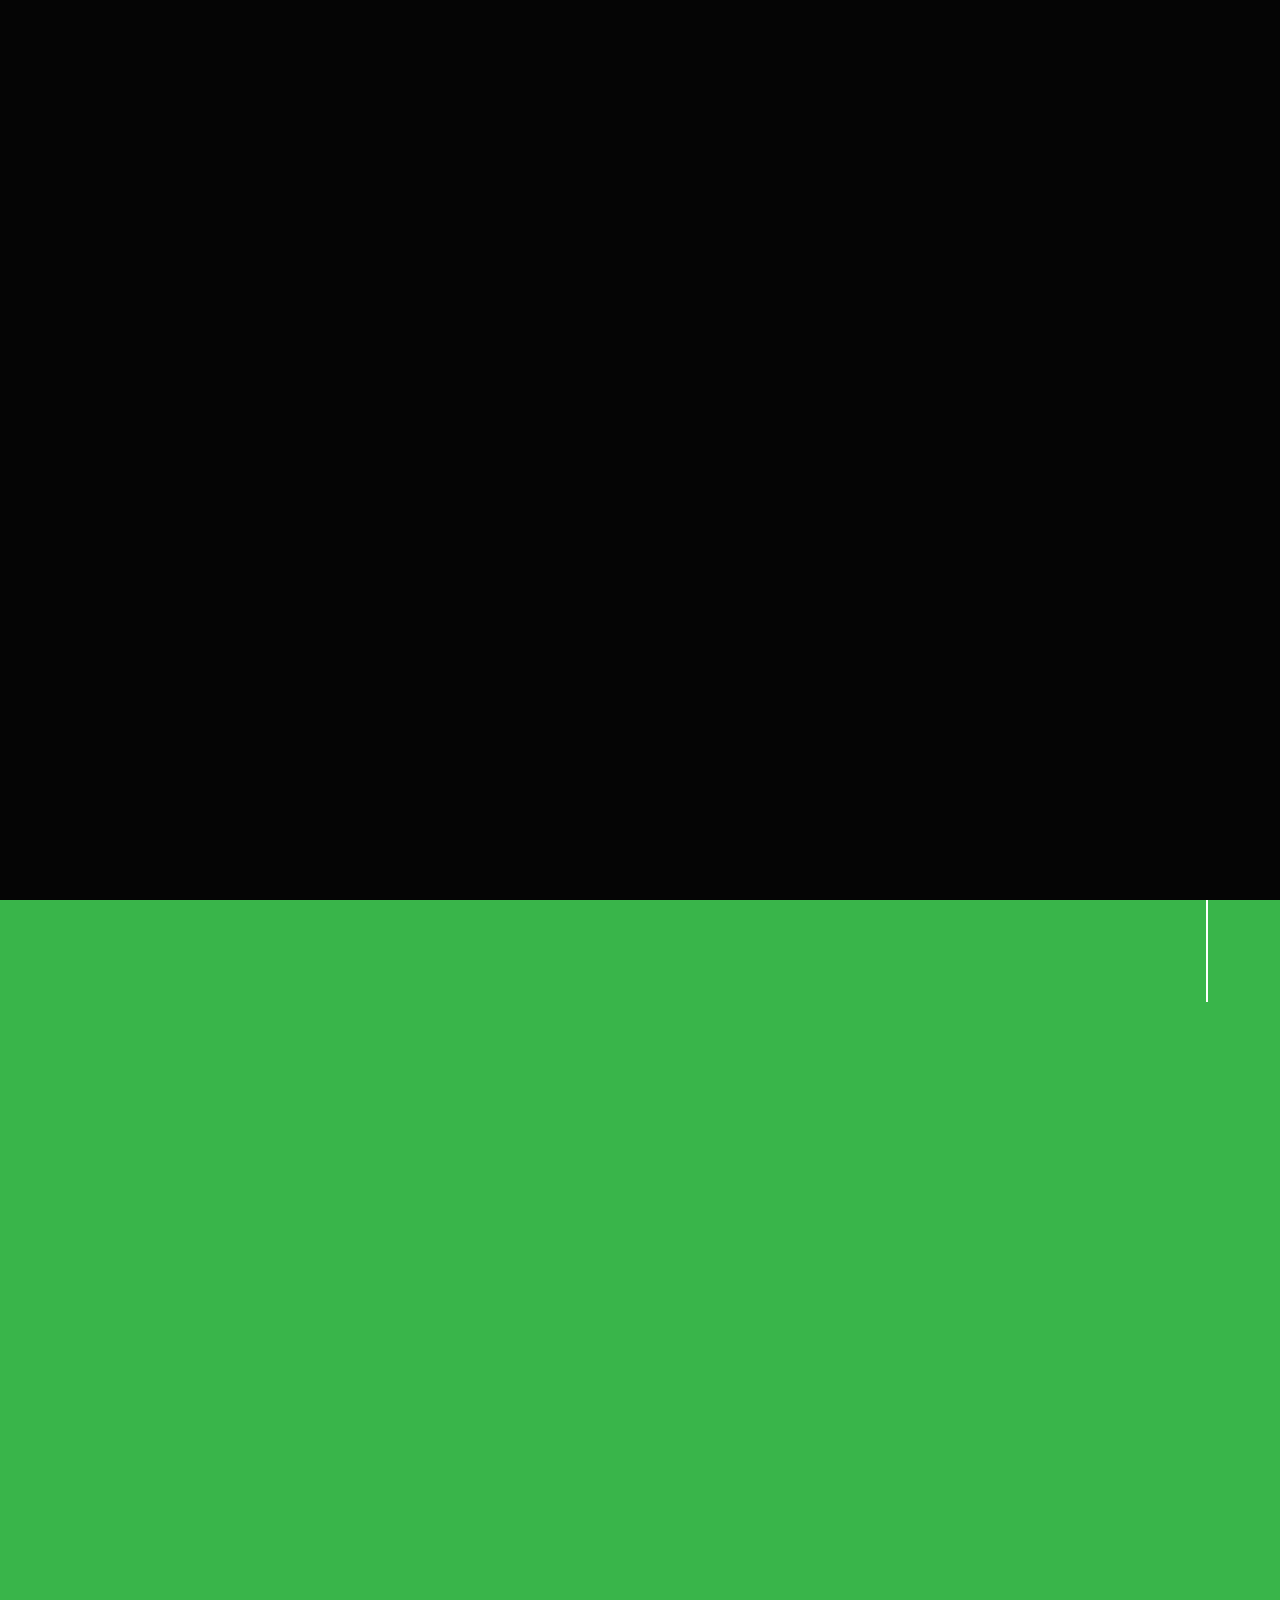
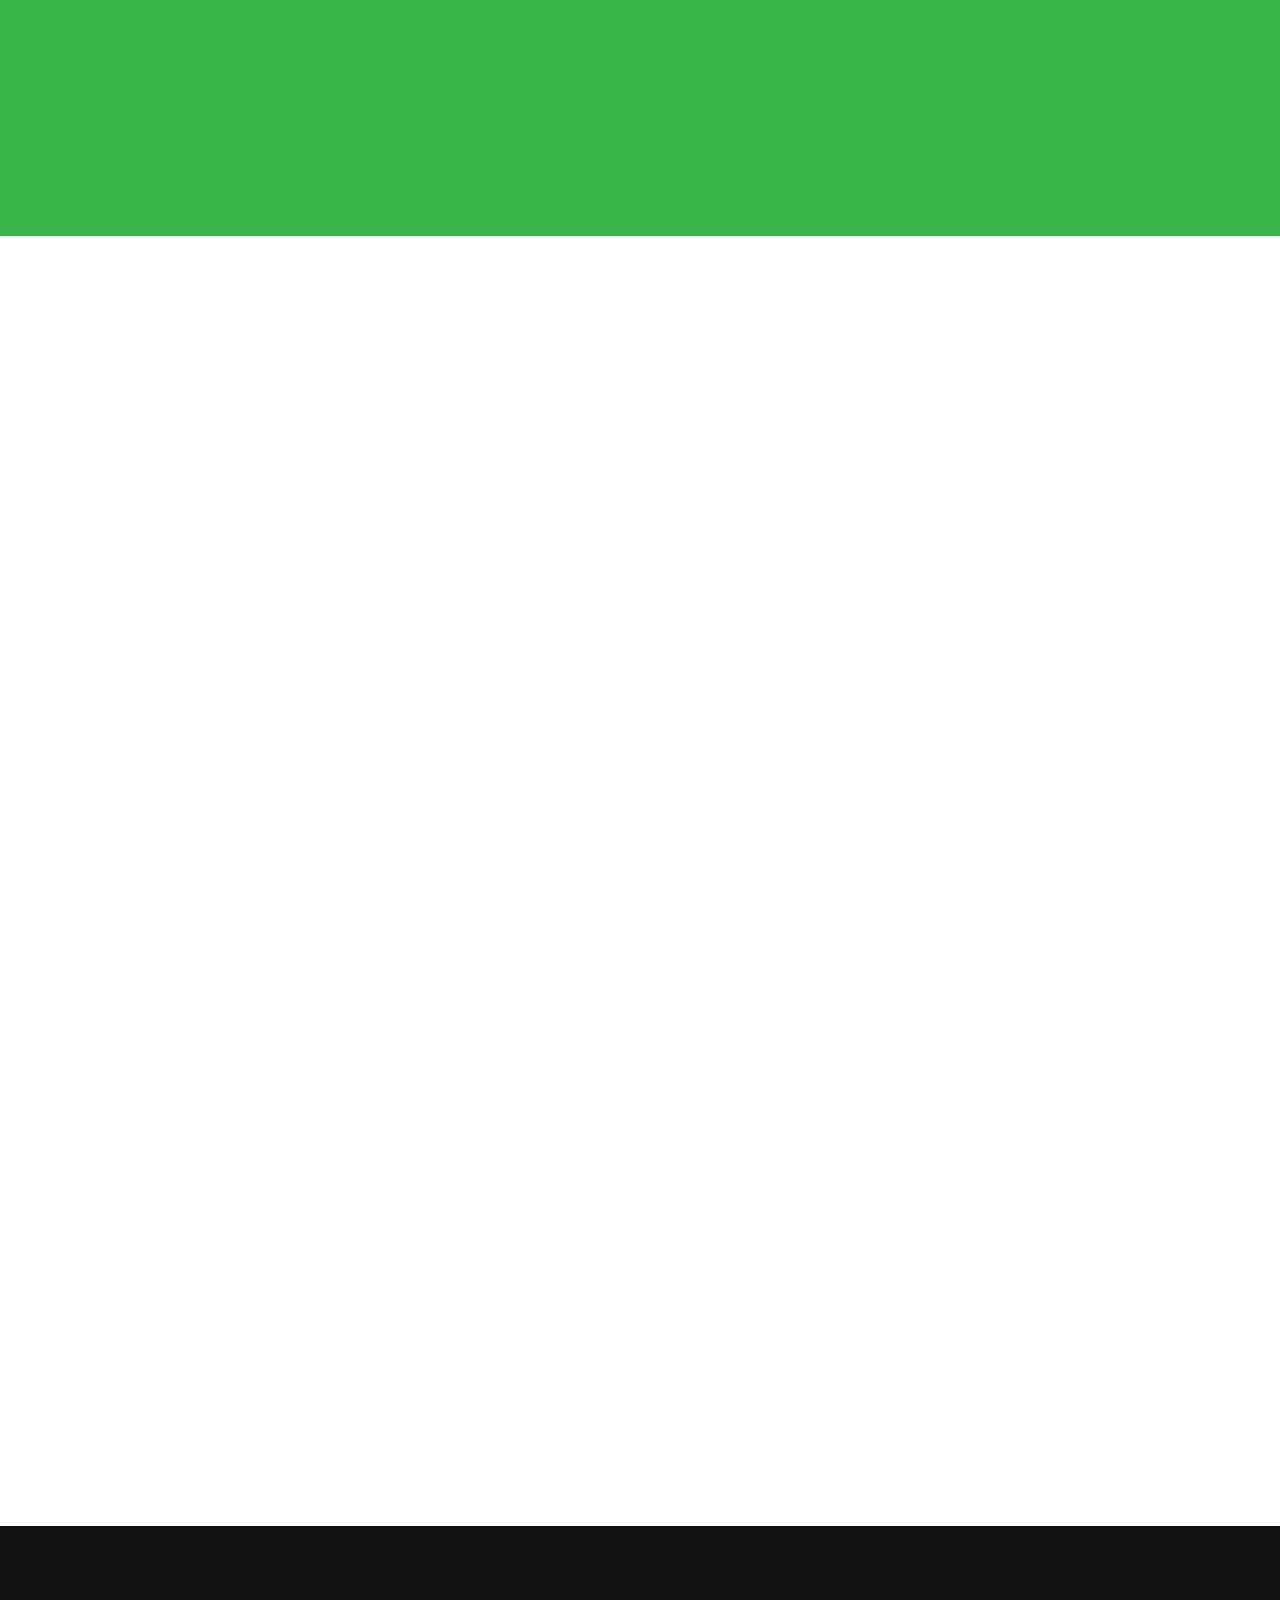
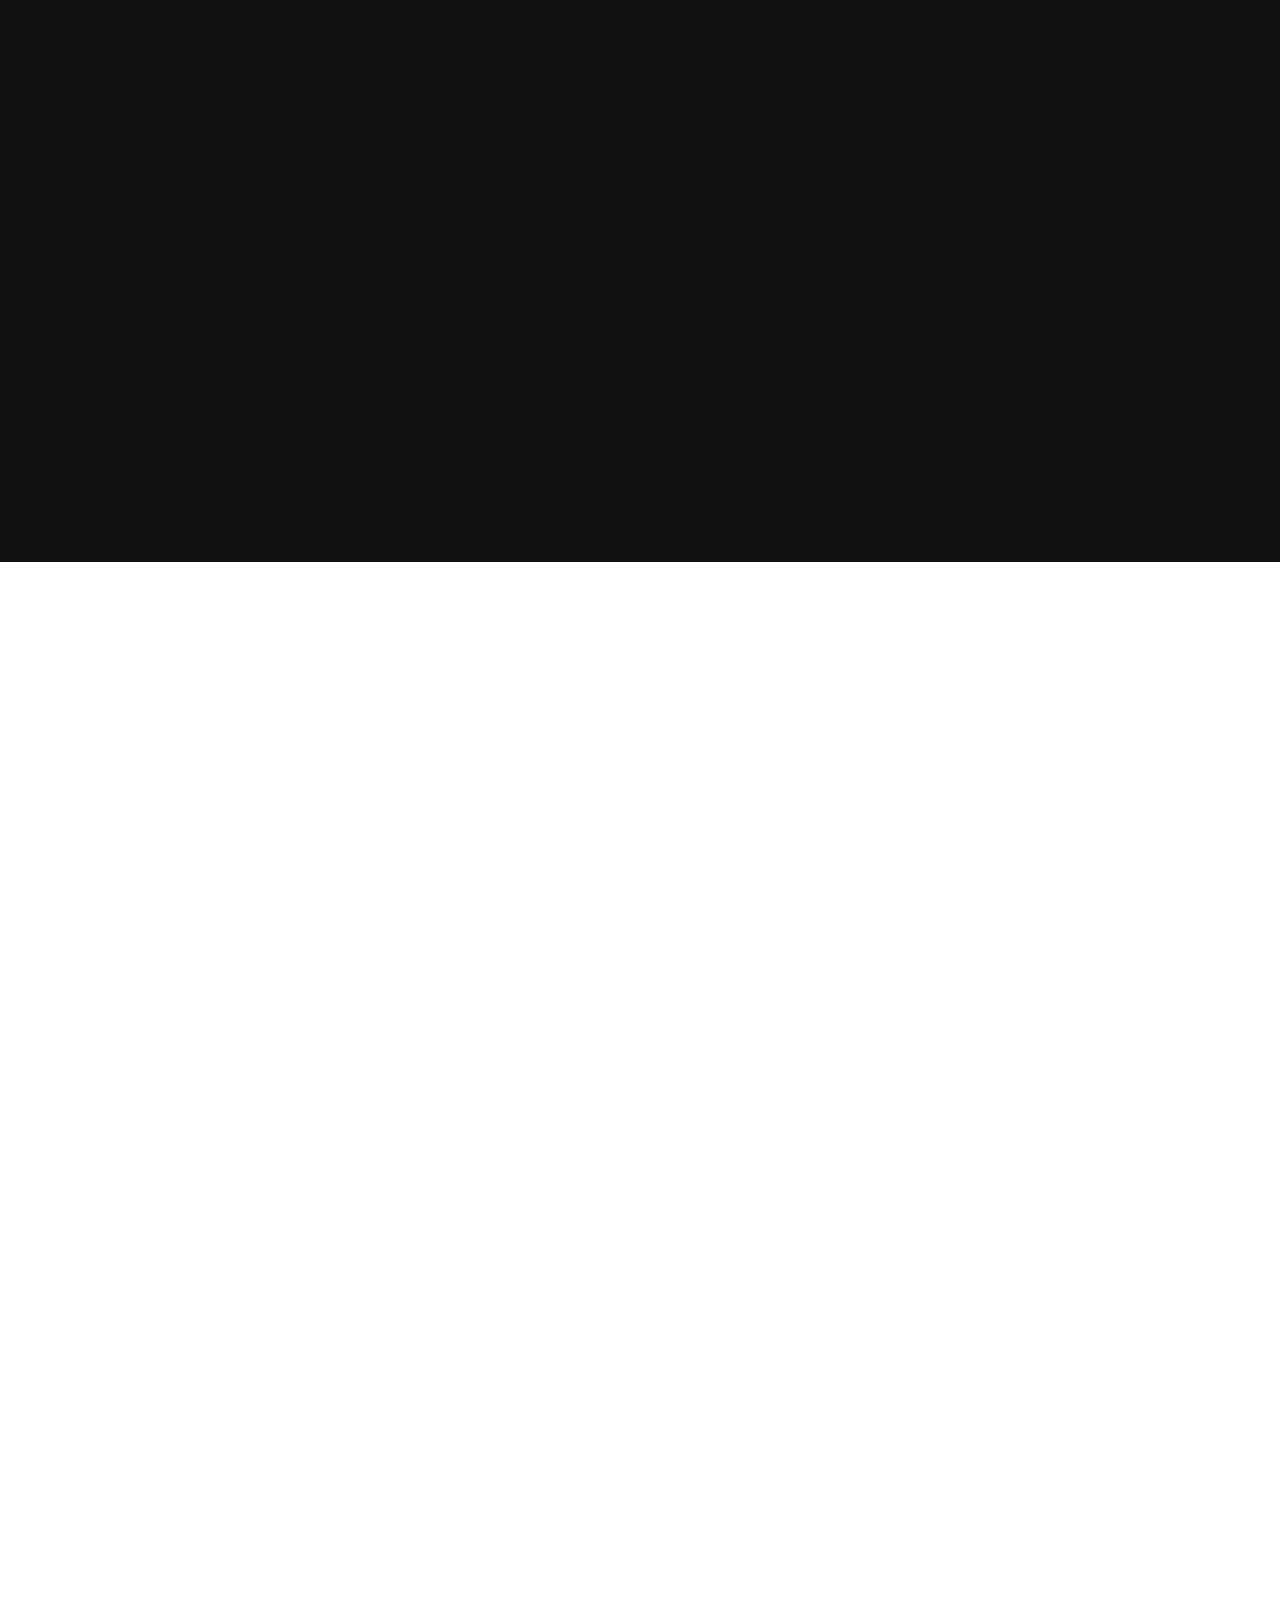
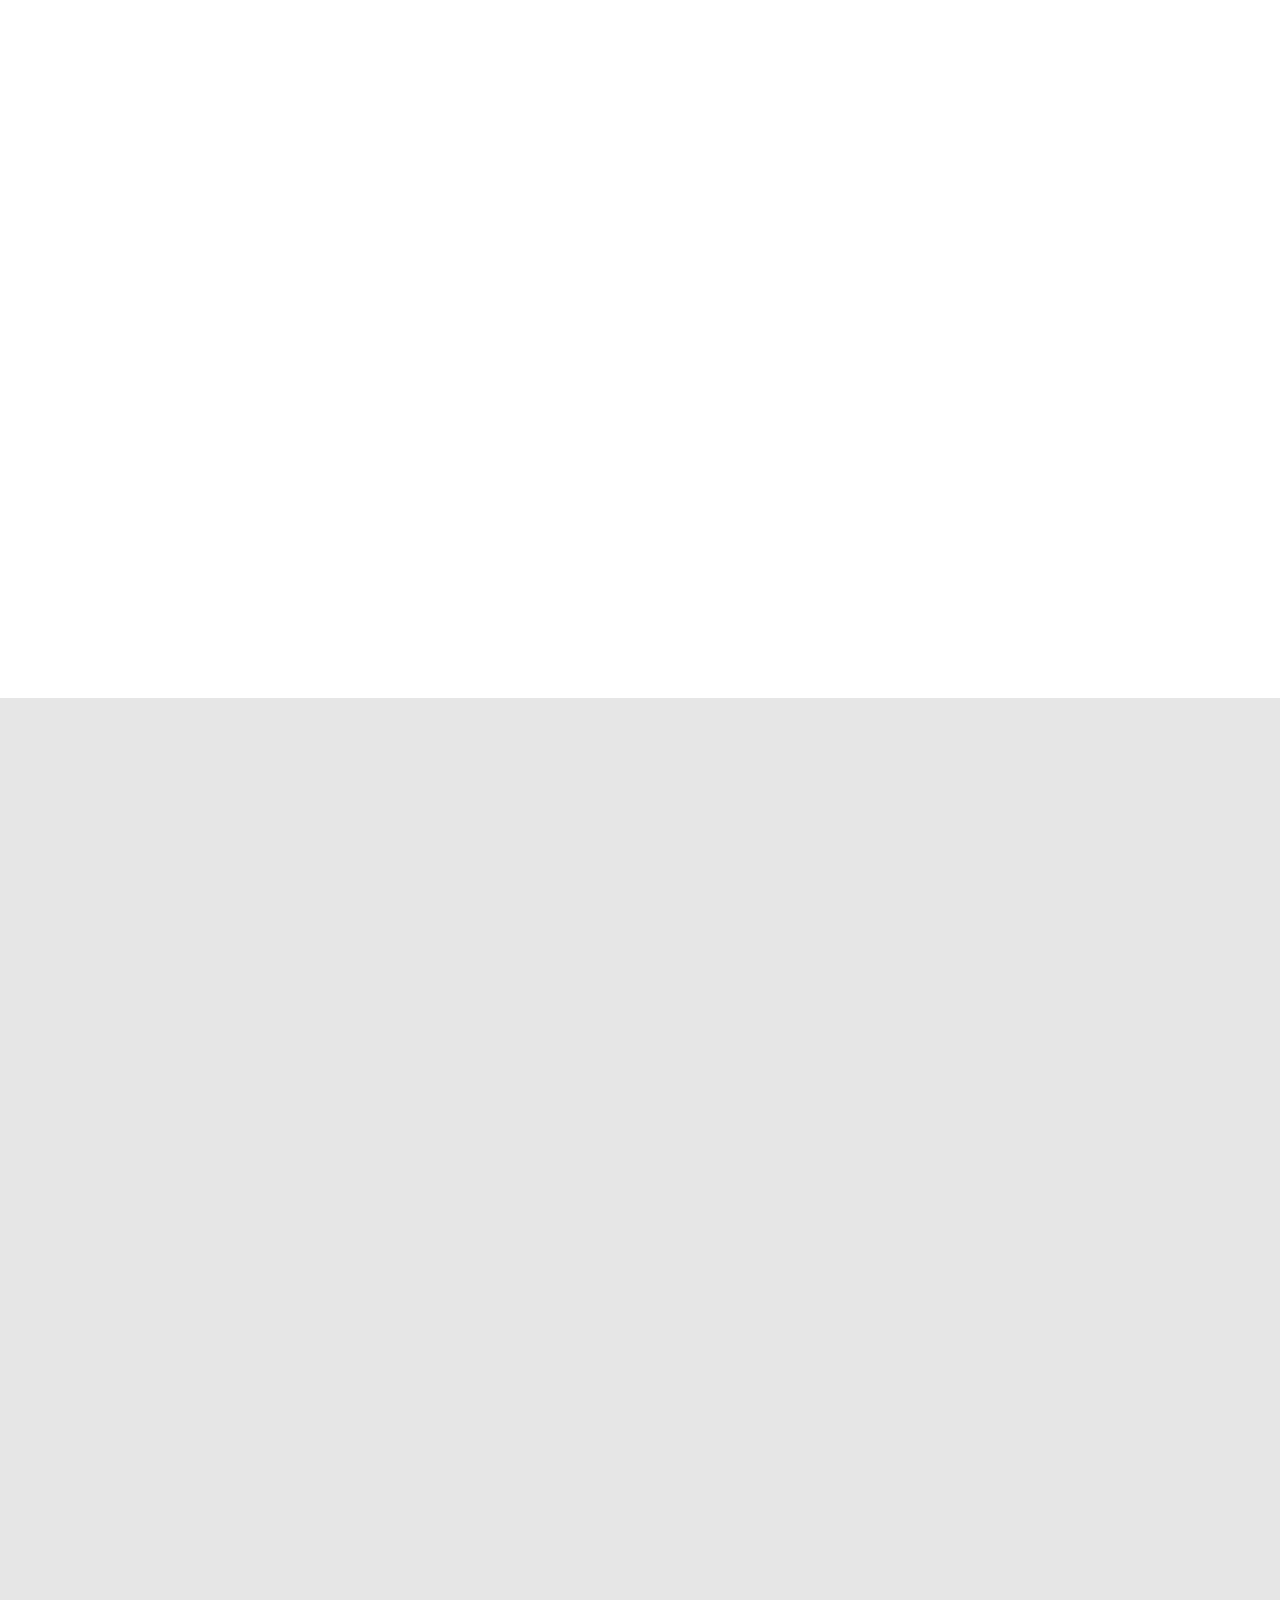
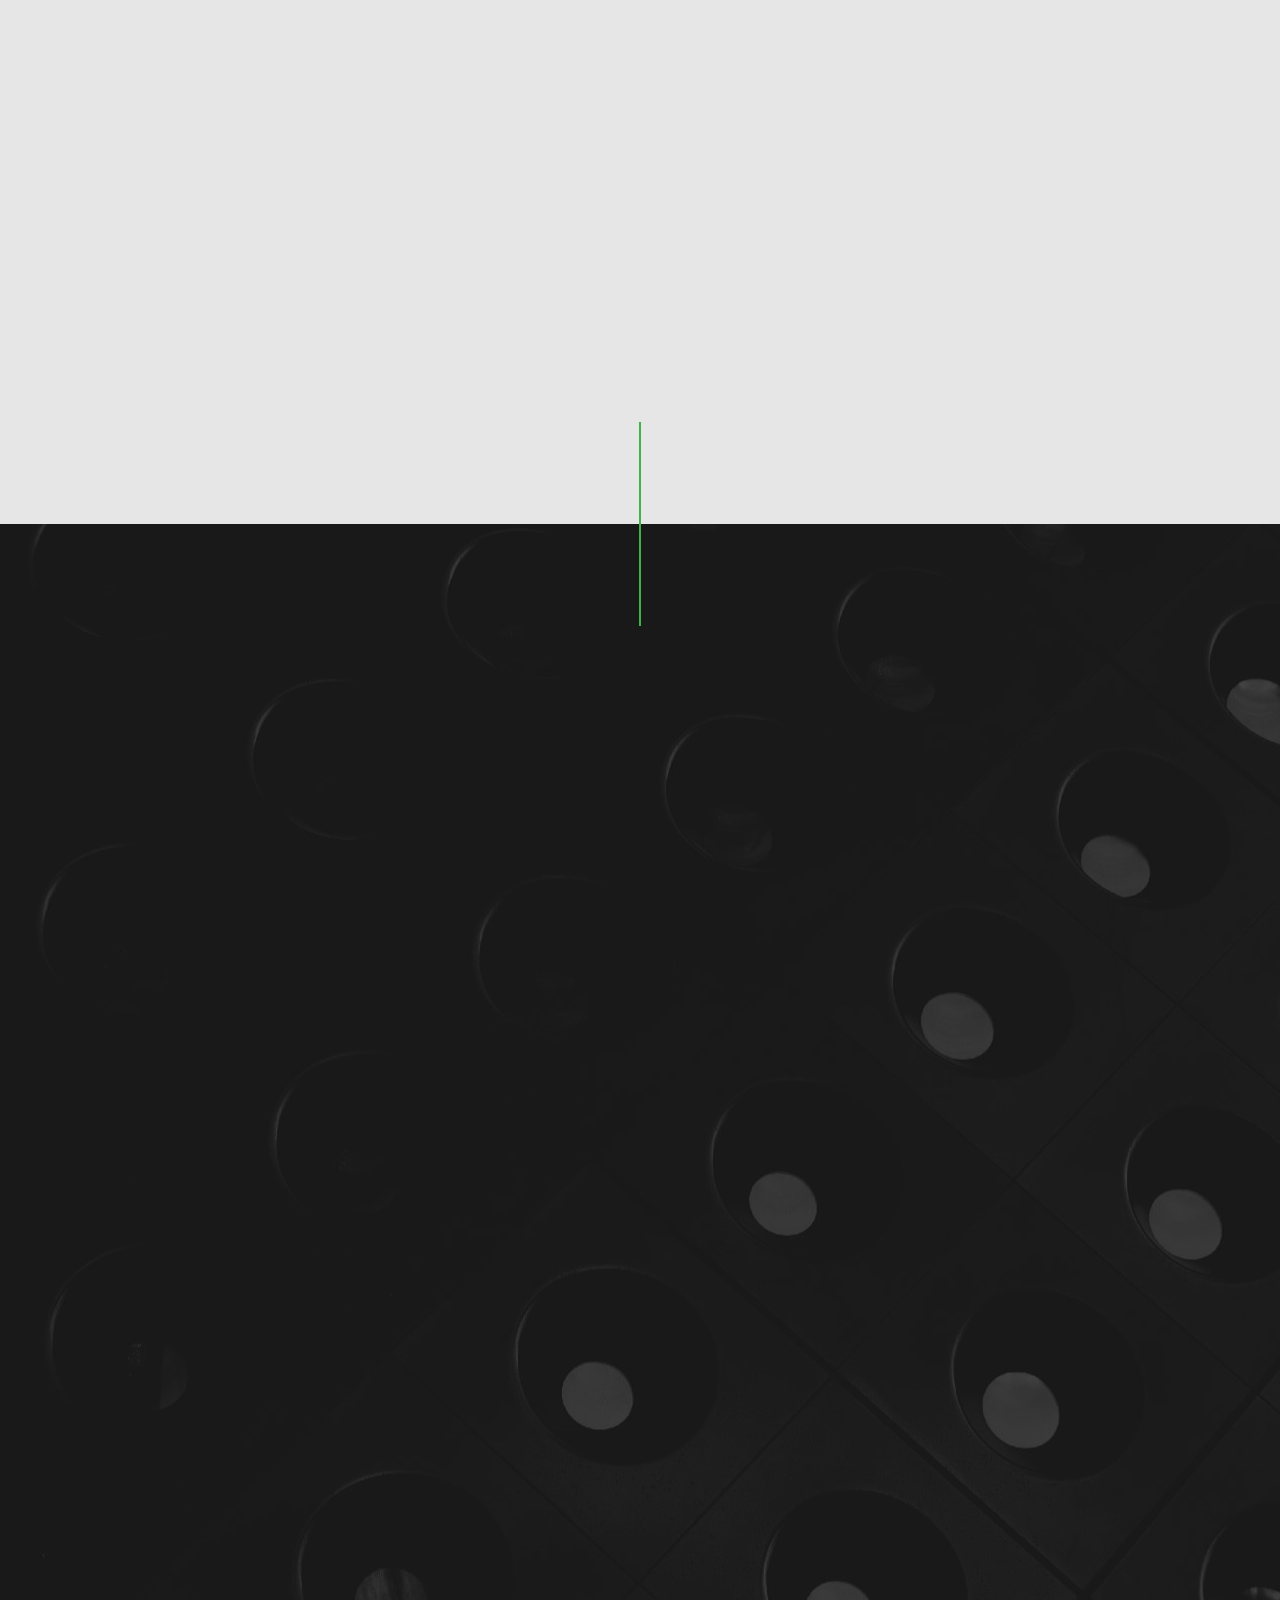
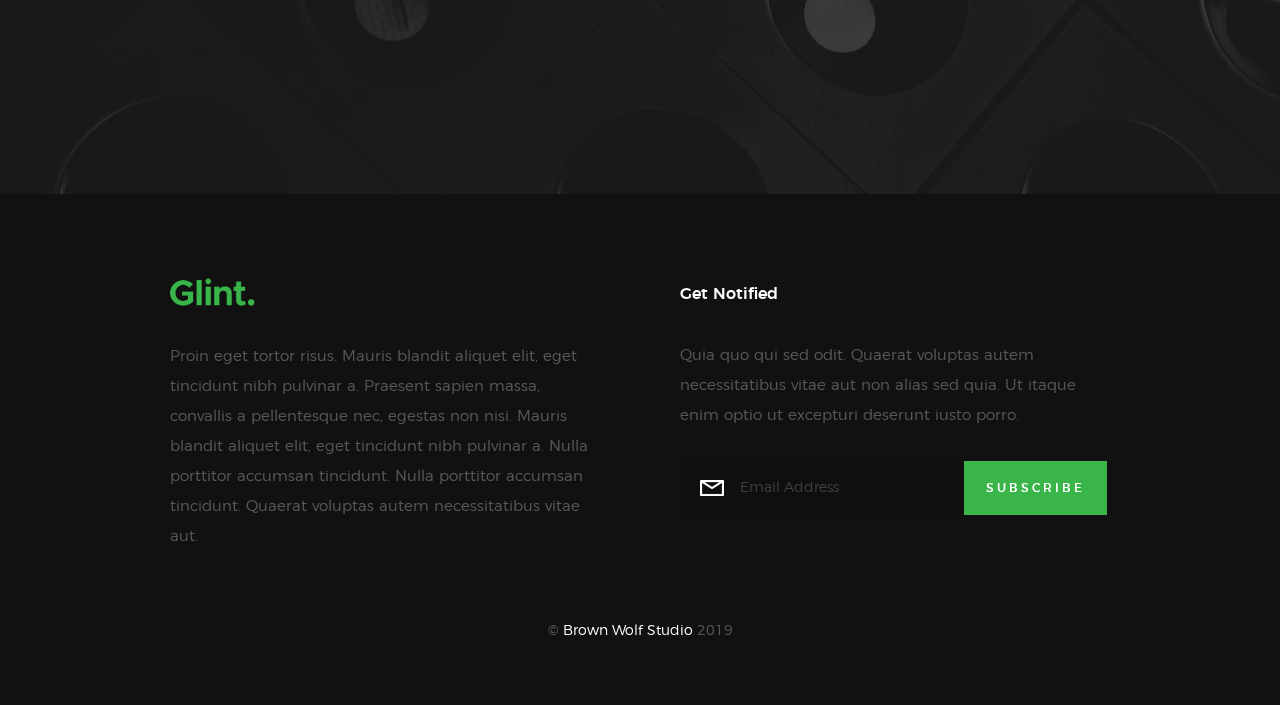
==== index.html @ 780217da "Init" ====
<!DOCTYPE html>
<!--[if lt IE 9 ]><html class="no-js oldie" lang="en"> <![endif]-->
<!--[if IE 9 ]><html class="no-js oldie ie9" lang="en"> <![endif]-->
<!--[if (gte IE 9)|!(IE)]><!-->
<html class="no-js" lang="en">
<!--<![endif]-->

<head>

    <!--- basic page needs
    ================================================== -->
    <meta charset="utf-8">
    <title>Brown Wolf Studio</title>
    <meta name="description" content="">
    <meta name="author" content="">

    <!-- mobile specific metas
    ================================================== -->
    <meta name="viewport" content="width=device-width, initial-scale=1">

    <!-- CSS
    ================================================== -->
    <link rel="stylesheet" href="css/base.css">
    <link rel="stylesheet" href="css/vendor.css">
    <link rel="stylesheet" href="css/main.css">

    <!-- script
    ================================================== -->
    <script src="js/modernizr.js"></script>
    <script src="js/pace.min.js"></script>

    <!-- favicons
    ================================================== -->
    <link rel="shortcut icon" href="favicon.ico" type="image/x-icon">
    <link rel="icon" href="favicon.ico" type="image/x-icon">

</head>

<body id="top">

    <!-- header
    ================================================== -->
    <header class="s-header">

        <div class="header-logo">
            <a class="site-logo" href="index.html">
                <img src="images/logo.png" alt="Homepage">
            </a>
        </div>

        <nav class="header-nav">

            <a href="#0" class="header-nav__close" title="close"><span>Close</span></a>

            <div class="header-nav__content">
                <h3>Navigation</h3>
                
                <ul class="header-nav__list">
                    <li class="current"><a class="smoothscroll"  href="#home" title="home">Home</a></li>
                    <li><a class="smoothscroll"  href="#about" title="about">About</a></li>
                    <li><a class="smoothscroll"  href="#services" title="services">Services</a></li>
                    <li><a class="smoothscroll"  href="#works" title="works">Works</a></li>
                    <li><a class="smoothscroll"  href="#clients" title="clients">Clients</a></li>
                    <li><a class="smoothscroll"  href="#contact" title="contact">Contact</a></li>
                </ul>
    
                <p>Perspiciatis hic praesentium nesciunt. Et neque a dolorum <a href='#0'>voluptatem</a> porro iusto sequi veritatis libero enim. Iusto id suscipit veritatis neque reprehenderit.</p>
    
                <ul class="header-nav__social">
                    <li>
                        <a href="#"><i class="fa fa-facebook"></i></a>
                    </li>
                    <li>
                        <a href="#"><i class="fa fa-twitter"></i></a>
                    </li>
                    <li>
                        <a href="#"><i class="fa fa-instagram"></i></a>
                    </li>
                    <li>
                        <a href="#"><i class="fa fa-behance"></i></a>
                    </li>
                    <li>
                        <a href="#"><i class="fa fa-dribbble"></i></a>
                    </li>
                </ul>

            </div> <!-- end header-nav__content -->

        </nav>  <!-- end header-nav -->

        <a class="header-menu-toggle" href="#0">
            <span class="header-menu-text">Menu</span>
            <span class="header-menu-icon"></span>
        </a>

    </header> <!-- end s-header -->


    <!-- home
    ================================================== -->
    <section id="home" class="s-home target-section" data-parallax="scroll" data-image-src="images/hero-bg.jpg" data-natural-width=3000 data-natural-height=2000 data-position-y=center>

        <div class="overlay"></div>
        <div class="shadow-overlay"></div>

        <div class="home-content">

            <div class="row home-content__main">

                <h3>Welcome to Glint</h3>

                <h1>
                    We are a creative group <br>
                    of people who design <br>
                    influential brands and <br>
                    digital experiences.
                </h1>

                <div class="home-content__buttons">
                    <a href="#contact" class="smoothscroll btn btn--stroke">
                        Start a Project
                    </a>
                    <a href="#about" class="smoothscroll btn btn--stroke">
                        More About Us
                    </a>
                </div>

            </div>

            <div class="home-content__scroll">
                <a href="#about" class="scroll-link smoothscroll">
                    <span>Scroll Down</span>
                </a>
            </div>

            <div class="home-content__line"></div>

        </div> <!-- end home-content -->


        <ul class="home-social">
            <li>
                <a href="#0"><i class="fa fa-facebook" aria-hidden="true"></i><span>Facebook</span></a>
            </li>
            <li>
                <a href="#0"><i class="fa fa-twitter" aria-hidden="true"></i><span>Twiiter</span></a>
            </li>
            <li>
                <a href="#0"><i class="fa fa-instagram" aria-hidden="true"></i><span>Instagram</span></a>
            </li>
            <li>
                <a href="#0"><i class="fa fa-behance" aria-hidden="true"></i><span>Behance</span></a>
            </li>
            <li>
                <a href="#0"><i class="fa fa-dribbble" aria-hidden="true"></i><span>Dribbble</span></a>
            </li>
        </ul> 
        <!-- end home-social -->

    </section> <!-- end s-home -->


    <!-- about
    ================================================== -->
    <section id='about' class="s-about">

        <div class="row section-header has-bottom-sep" data-aos="fade-up">
            <div class="col-full">
                <h3 class="subhead subhead--dark">Hello There</h3>
                <h1 class="display-1 display-1--light">We Are Glint</h1>
            </div>
        </div> <!-- end section-header -->

        <div class="row about-desc" data-aos="fade-up">
            <div class="col-full">
                <p>
                Lorem ipsum dolor sit amet, consectetur adipisicing elit, sed do eiusmod tempor incididunt ut labore et dolore magna aliqua. Ut enim ad minim veniam, quis nostrud exercitation ullamco laboris nisi ut aliquip ex ea commodo consequat. Duis aute irure dolor in reprehenderit in voluptate velit esse cillum dolore eu fugiat nulla pariatur. Excepteur sint occaecat cupidatat non proident, sunt in culpa qui officia deserunt. 
                </p>
            </div>
        </div> <!-- end about-desc -->

        <div class="row about-stats stats block-1-4 block-m-1-2 block-mob-full" data-aos="fade-up">
                
            <div class="col-block stats__col ">
                <div class="stats__count">127</div>
                <h5>Awards Received</h5>
            </div>
            <div class="col-block stats__col">
                <div class="stats__count">1505</div>
                <h5>Cups of Coffee</h5>
            </div>
            <div class="col-block stats__col">
                <div class="stats__count">109</div>
                <h5>Projects Completed</h5>
            </div>
            <div class="col-block stats__col">
                <div class="stats__count">102</div>
                <h5>Happy Clients</h5> 
            </div>

        </div> <!-- end about-stats -->

        <div class="about__line"></div>

    </section> <!-- end s-about -->


    <!-- services
    ================================================== -->
    <section id='services' class="s-services">

        <div class="row section-header has-bottom-sep" data-aos="fade-up">
            <div class="col-full">
                <h3 class="subhead">What We Do</h3>
                <h1 class="display-2">We’ve got everything you need to launch and grow your business</h1>
            </div>
        </div> <!-- end section-header -->

        <div class="row services-list block-1-2 block-tab-full">

            <div class="col-block service-item" data-aos="fade-up">
                <div class="service-icon">
                    <i class="icon-paint-brush"></i>
                </div>
                <div class="service-text">
                    <h3 class="h2">Brand Identity</h3>
                    <p>Nemo cupiditate ab quibusdam quaerat impedit magni. Earum suscipit ipsum laudantium. 
                    Quo delectus est. Maiores voluptas ab sit natus veritatis ut. Debitis nulla cumque veritatis.
                    Sunt suscipit voluptas ipsa in tempora esse soluta sint.
                    </p>
                </div>
            </div>

            <div class="col-block service-item" data-aos="fade-up">
                <div class="service-icon">
                    <i class="icon-group"></i>
                </div>
                <div class="service-text">
                    <h3 class="h2">Illustration</h3>
                    <p>Nemo cupiditate ab quibusdam quaerat impedit magni. Earum suscipit ipsum laudantium. 
                    Quo delectus est. Maiores voluptas ab sit natus veritatis ut. Debitis nulla cumque veritatis.
                    Sunt suscipit voluptas ipsa in tempora esse soluta sint.
                    </p>
                </div>
            </div>

            <div class="col-block service-item" data-aos="fade-up">
                <div class="service-icon">
                    <i class="icon-megaphone"></i>
                </div>  
                <div class="service-text">
                    <h3 class="h2">Marketing</h3>
                    <p>Nemo cupiditate ab quibusdam quaerat impedit magni. Earum suscipit ipsum laudantium. 
                    Quo delectus est. Maiores voluptas ab sit natus veritatis ut. Debitis nulla cumque veritatis.
                    Sunt suscipit voluptas ipsa in tempora esse soluta sint.
                    </p>
                </div>
            </div>

            <div class="col-block service-item" data-aos="fade-up">
                <div class="service-icon">
                    <i class="icon-earth"></i>
                </div>
                <div class="service-text">
                    <h3 class="h2">Web Design</h3>
                    <p>Nemo cupiditate ab quibusdam quaerat impedit magni. Earum suscipit ipsum laudantium. 
                    Quo delectus est. Maiores voluptas ab sit natus veritatis ut. Debitis nulla cumque veritatis.
                    Sunt suscipit voluptas ipsa in tempora esse soluta sint.
                    </p>
                </div>
            </div>

            <div class="col-block service-item" data-aos="fade-up">
                <div class="service-icon">
                    <i class="icon-cube"></i>
                </div>
                <div class="service-text">
                    <h3 class="h2">Packaging Design</h3>
                    <p>Nemo cupiditate ab quibusdam quaerat impedit magni. Earum suscipit ipsum laudantium. 
                    Quo delectus est. Maiores voluptas ab sit natus veritatis ut. Debitis nulla cumque veritatis.
                    Sunt suscipit voluptas ipsa in tempora esse soluta sint.
                    </p>
                </div>
            </div>
    
            <div class="col-block service-item" data-aos="fade-up">
                <div class="service-icon"><i class="icon-lego-block"></i></div>
                <div class="service-text">
                    <h3 class="h2">Web Development</h3>
                    <p>Nemo cupiditate ab quibusdam quaerat impedit magni. Earum suscipit ipsum laudantium. 
                    Quo delectus est. Maiores voluptas ab sit natus veritatis ut. Debitis nulla cumque veritatis.
                    Sunt suscipit voluptas ipsa in tempora esse soluta sint.
                    </p>
                </div>
            </div>

        </div> <!-- end services-list -->

    </section> <!-- end s-services -->


    <!-- works
    ================================================== -->
    <section id='works' class="s-works">

        <div class="intro-wrap">
                
            <div class="row section-header has-bottom-sep light-sep" data-aos="fade-up">
                <div class="col-full">
                    <h3 class="subhead">Recent Works</h3>
                    <h1 class="display-2 display-2--light">We love what we do, check out some of our latest works</h1>
                </div>
            </div> <!-- end section-header -->

        </div> <!-- end intro-wrap -->

        <div class="row works-content">
            <div class="col-full masonry-wrap">
                <div class="masonry">
    
                    <div class="masonry__brick" data-aos="fade-up">
                        <div class="item-folio">
                                
                            <div class="item-folio__thumb">
                                <a href="images/portfolio/gallery/g-shutterbug.jpg" class="thumb-link" title="Shutterbug" data-size="1050x700">
                                    <img src="images/portfolio/lady-shutterbug.jpg" 
                                         srcset="images/portfolio/lady-shutterbug.jpg 1x, images/portfolio/lady-shutterbug@2x.jpg 2x" alt="">
                                </a>
                            </div>
    
                            <div class="item-folio__text">
                                <h3 class="item-folio__title">
                                    Shutterbug
                                </h3>
                                <p class="item-folio__cat">
                                    Branding
                                </p>
                            </div>
    
                            <a href="https://www.behance.net/" class="item-folio__project-link" title="Project link">
                                <i class="icon-link"></i>
                            </a>
    
                            <div class="item-folio__caption">
                                <p>Vero molestiae sed aut natus excepturi. Et tempora numquam. Temporibus iusto quo.Unde dolorem corrupti neque nisi.</p>
                            </div>
    
                        </div>
                    </div> <!-- end masonry__brick -->

                    <div class="masonry__brick" data-aos="fade-up">
                        <div class="item-folio">
                                
                            <div class="item-folio__thumb">
                                <a href="images/portfolio/gallery/g-woodcraft.jpg" class="thumb-link" title="Woodcraft" data-size="1050x700">
                                    <img src="images/portfolio/woodcraft.jpg" 
                                         srcset="images/portfolio/woodcraft.jpg 1x, images/portfolio/woodcraft@2x.jpg 2x" alt="">
                                </a>
                            </div>
    
                            <div class="item-folio__text">
                                <h3 class="item-folio__title">
                                    Woodcraft
                                </h3>
                                <p class="item-folio__cat">
                                    Web Design
                                </p>
                            </div>
    
                            <a href="https://www.behance.net/" class="item-folio__project-link" title="Project link">
                                <i class="icon-link"></i>
                            </a>
    
                            <div class="item-folio__caption">
                                <p>Vero molestiae sed aut natus excepturi. Et tempora numquam. Temporibus iusto quo.Unde dolorem corrupti neque nisi.</p>
                            </div>
    
                        </div>
                    </div> <!-- end masonry__brick -->
    
                    <div class="masonry__brick" data-aos="fade-up">
                        <div class="item-folio">
                                
                            <div class="item-folio__thumb">
                                <a href="images/portfolio/gallery/g-beetle.jpg" class="thumb-link" title="The Beetle Car" data-size="1050x700">
                                    <img src="images/portfolio/the-beetle.jpg"
                                         srcset="images/portfolio/the-beetle.jpg 1x, images/portfolio/the-beetle@2x.jpg 2x" alt="">
                                </a>
                            </div>
    
                            <div class="item-folio__text">
                                <h3 class="item-folio__title">
                                    The Beetle
                                </h3>
                                <p class="item-folio__cat">
                                    Web Development
                                </p>
                            </div>
    
                            <a href="https://www.behance.net/" class="item-folio__project-link" title="Project link">
                                <i class="icon-link"></i>
                            </a>
    
                            <div class="item-folio__caption">
                                <p>Vero molestiae sed aut natus excepturi. Et tempora numquam. Temporibus iusto quo.Unde dolorem corrupti neque nisi.</p>
                            </div>
    
                        </div>
                    </div> <!-- end masonry__brick -->
    
                    <div class="masonry__brick" data-aos="fade-up">
                        <div class="item-folio">
                                
                            <div class="item-folio__thumb">
                                <a href="images/portfolio/gallery/g-grow-green.jpg" class="thumb-link" title="Grow Green" data-size="1050x700">
                                    <img src="images/portfolio/grow-green.jpg" 
                                         srcset="images/portfolio/grow-green.jpg 1x, images/portfolio/grow-green@2x.jpg 2x" alt="">
                                </a>
                            </div>
    
                            <div class="item-folio__text">
                                <h3 class="item-folio__title">
                                    Grow Green
                                </h3>
                                <p class="item-folio__cat">
                                    Branding
                                </p>
                            </div>
    
                            <a href="https://www.behance.net/" class="item-folio__project-link" title="Project link">
                                <i class="icon-link"></i>
                            </a>
    
                            <div class="item-folio__caption">
                                <p>Vero molestiae sed aut natus excepturi. Et tempora numquam. Temporibus iusto quo.Unde dolorem corrupti neque nisi.</p>
                            </div>
    
                        </div>
                    </div> <!-- end masonry__brick -->

                    <div class="masonry__brick" data-aos="fade-up">
                        <div class="item-folio">
                                
                            <div class="item-folio__thumb">
                                <a href="images/portfolio/gallery/g-guitarist.jpg" class="thumb-link" title="Guitarist" data-size="1050x700">
                                    <img src="images/portfolio/guitarist.jpg" 
                                         srcset="images/portfolio/guitarist.jpg 1x, images/portfolio/guitarist@2x.jpg 2x" alt="">
                                </a>
                            </div>
    
                            <div class="item-folio__text">
                                <h3 class="item-folio__title">
                                    Guitarist
                                </h3>
                                <p class="item-folio__cat">
                                    Web Design
                                </p>
                            </div>
    
                            <a href="https://www.behance.net/" class="item-folio__project-link" title="Project link">
                                <i class="icon-link"></i>
                            </a>
    
                            <div class="item-folio__caption">
                                <p>Vero molestiae sed aut natus excepturi. Et tempora numquam. Temporibus iusto quo.Unde dolorem corrupti neque nisi.</p>
                            </div>
    
                        </div>
                    </div> <!-- end masonry__brick -->
    
                    <div class="masonry__brick" data-aos="fade-up">
                        <div class="item-folio">
                                
                            <div class="item-folio__thumb">
                                <a href="images/portfolio/gallery/g-palmeira.jpg" class="thumb-link" title="Palmeira" data-size="1050x700">
                                    <img src="images/portfolio/palmeira.jpg"
                                         srcset="images/portfolio/palmeira.jpg 1x, images/portfolio/palmeira@2x.jpg 2x" alt="">
                                </a>
                            </div>
    
                            <div class="item-folio__text">
                                <h3 class="item-folio__title">
                                    Palmeira
                                </h3>
                                <p class="item-folio__cat">
                                    Web Design
                                </p>
                            </div>
    
                            <a href="https://www.behance.net/" class="item-folio__project-link" title="Project link">
                                <i class="icon-link"></i>
                            </a>
    
                            <div class="item-folio__caption">
                                <p>Vero molestiae sed aut natus excepturi. Et tempora numquam. Temporibus iusto quo.Unde dolorem corrupti neque nisi.</p>
                            </div>
    
                        </div>
                    </div> <!-- end masonry__brick -->

                </div> <!-- end masonry -->
            </div> <!-- end col-full -->
        </div> <!-- end works-content -->

    </section> <!-- end s-works -->


    <!-- clients
    ================================================== -->
    <section id="clients" class="s-clients">

        <div class="row section-header" data-aos="fade-up">
            <div class="col-full">
                <h3 class="subhead">Our Clients</h3>
                <h1 class="display-2">Glint has been honored to
                partner up with these clients</h1>
            </div>
        </div> <!-- end section-header -->

        <div class="row clients-outer" data-aos="fade-up">
            <div class="col-full">
                <div class="clients">
                    
                    <a href="#0" title="" class="clients__slide"><img src="images/clients/apple.png" /></a>
                    <a href="#0" title="" class="clients__slide"><img src="images/clients/atom.png" /></a>
                    <a href="#0" title="" class="clients__slide"><img src="images/clients/blackberry.png" /></a>
                    <a href="#0" title="" class="clients__slide"><img src="images/clients/dropbox.png" /></a>
                    <a href="#0" title="" class="clients__slide"><img src="images/clients/envato.png" /></a>
                    <a href="#0" title="" class="clients__slide"><img src="images/clients/firefox.png" /></a>
                    <a href="#0" title="" class="clients__slide"><img src="images/clients/joomla.png" /></a>
                    <a href="#0" title="" class="clients__slide"><img src="images/clients/magento.png" /></a>
                     
                </div> <!-- end clients -->
            </div> <!-- end col-full -->
        </div> <!-- end clients-outer -->

        <div class="row clients-testimonials" data-aos="fade-up">
            <div class="col-full">
                <div class="testimonials">

                    <div class="testimonials__slide">

                        <p>Qui ipsam temporibus quisquam vel. Maiores eos cumque distinctio nam accusantium ipsum. 
                        Laudantium quia consequatur molestias delectus culpa facere hic dolores aperiam. Accusantium quos qui praesentium corpori.
                        Excepturi nam cupiditate culpa doloremque deleniti repellat.</p>

                        <img src="images/avatars/user-01.jpg" alt="Author image" class="testimonials__avatar">
                        <div class="testimonials__info">
                            <span class="testimonials__name">Tim Cook</span> 
                            <span class="testimonials__pos">CEO, Apple</span>
                        </div>

                    </div>

                    <div class="testimonials__slide">
                        
                        <p>Excepturi nam cupiditate culpa doloremque deleniti repellat. Veniam quos repellat voluptas animi adipisci.
                        Nisi eaque consequatur. Quasi voluptas eius distinctio. Atque eos maxime. Qui ipsam temporibus quisquam vel.</p>

                        <img src="images/avatars/user-05.jpg" alt="Author image" class="testimonials__avatar">
                        <div class="testimonials__info">
                            <span class="testimonials__name">Sundar Pichai</span> 
                            <span class="testimonials__pos">CEO, Google</span>
                        </div>

                    </div>

                    <div class="testimonials__slide">
                        
                        <p>Repellat dignissimos libero. Qui sed at corrupti expedita voluptas odit. Nihil ea quia nesciunt. Ducimus aut sed ipsam.  
                        Autem eaque officia cum exercitationem sunt voluptatum accusamus. Quasi voluptas eius distinctio.</p>

                        <img src="images/avatars/user-02.jpg" alt="Author image" class="testimonials__avatar">
                        <div class="testimonials__info">
                            <span class="testimonials__name">Satya Nadella</span> 
                            <span class="testimonials__pos">CEO, Microsoft</span>
                        </div>

                    </div>

                </div><!-- end testimonials -->
                
            </div> <!-- end col-full -->
        </div> <!-- end client-testimonials -->

    </section> <!-- end s-clients -->


    <!-- contact
    ================================================== -->
    <section id="contact" class="s-contact">

        <div class="overlay"></div>
        <div class="contact__line"></div>

        <div class="row section-header" data-aos="fade-up">
            <div class="col-full">
                <h3 class="subhead">Contact Us</h3>
                <h1 class="display-2 display-2--light">Reach out for a new project or just say hello</h1>
            </div>
        </div>

        <div class="row contact-content" data-aos="fade-up">
            
            <div class="contact-primary">

                <h3 class="h6">Send Us A Message</h3>

                <form name="contactForm" id="contactForm" method="post" action="" novalidate="novalidate">
                    <fieldset>
    
                    <div class="form-field">
                        <input name="contactName" type="text" id="contactName" placeholder="Your Name" value="" minlength="2" required="" aria-required="true" class="full-width">
                    </div>
                    <div class="form-field">
                        <input name="contactEmail" type="email" id="contactEmail" placeholder="Your Email" value="" required="" aria-required="true" class="full-width">
                    </div>
                    <div class="form-field">
                        <input name="contactSubject" type="text" id="contactSubject" placeholder="Subject" value="" class="full-width">
                    </div>
                    <div class="form-field">
                        <textarea name="contactMessage" id="contactMessage" placeholder="Your Message" rows="10" cols="50" required="" aria-required="true" class="full-width"></textarea>
                    </div>
                    <div class="form-field">
                        <button class="full-width btn--primary">Submit</button>
                        <div class="submit-loader">
                            <div class="text-loader">Sending...</div>
                            <div class="s-loader">
                                <div class="bounce1"></div>
                                <div class="bounce2"></div>
                                <div class="bounce3"></div>
                            </div>
                        </div>
                    </div>
    
                    </fieldset>
                </form>

                <!-- contact-warning -->
                <div class="message-warning">
                    Something went wrong. Please try again.
                </div> 
            
                <!-- contact-success -->
                <div class="message-success">
                    Your message was sent, thank you!<br>
                </div>

            </div> <!-- end contact-primary -->

            <div class="contact-secondary">
                <div class="contact-info">

                    <h3 class="h6 hide-on-fullwidth">Contact Info</h3>

                    <div class="cinfo">
                        <h5>Where to Find Us</h5>
                        <p>
                            1600 Amphitheatre Parkway<br>
                            Mountain View, CA<br>
                            94043 US
                        </p>
                    </div>

                    <div class="cinfo">
                        <h5>Email Us At</h5>
                        <p>
                            contact@glintsite.com<br>
                            info@glintsite.com
                        </p>
                    </div>

                    <div class="cinfo">
                        <h5>Call Us At</h5>
                        <p>
                            Phone: (+63) 555 1212<br>
                            Mobile: (+63) 555 0100<br>
                            Fax: (+63) 555 0101
                        </p>
                    </div>

                    <ul class="contact-social">
                        <li>
                            <a href="#"><i class="fa fa-facebook" aria-hidden="true"></i></a>
                        </li>
                        <li>
                            <a href="#"><i class="fa fa-twitter" aria-hidden="true"></i></a>
                        </li>
                        <li>
                            <a href="#"><i class="fa fa-instagram" aria-hidden="true"></i></a>
                        </li>
                        <li>
                            <a href="#"><i class="fa fa-behance" aria-hidden="true"></i></a>
                        </li>
                        <li>
                            <a href="#"><i class="fa fa-dribbble" aria-hidden="true"></i></a>
                        </li>
                    </ul> <!-- end contact-social -->

                </div> <!-- end contact-info -->
            </div> <!-- end contact-secondary -->

        </div> <!-- end contact-content -->

    </section> <!-- end s-contact -->


    <!-- footer
    ================================================== -->
    <footer>

        <div class="row footer-main">

            <div class="col-six tab-full left footer-desc">

                <div class="footer-logo"></div>
                Proin eget tortor risus. Mauris blandit aliquet elit, eget tincidunt nibh pulvinar a. Praesent sapien massa, convallis a pellentesque nec, egestas non nisi. Mauris blandit aliquet elit, eget tincidunt nibh pulvinar a. Nulla porttitor accumsan tincidunt. Nulla porttitor accumsan tincidunt. Quaerat voluptas autem necessitatibus vitae aut.

            </div>

            <div class="col-six tab-full right footer-subscribe">

                <h4>Get Notified</h4>
                <p>Quia quo qui sed odit. Quaerat voluptas autem necessitatibus vitae aut non alias sed quia. Ut itaque enim optio ut excepturi deserunt iusto porro.</p>

                <div class="subscribe-form">
                    <form id="mc-form" class="group" novalidate="true">
                        <input type="email" value="" name="EMAIL" class="email" id="mc-email" placeholder="Email Address" required="">
                        <input type="submit" name="subscribe" value="Subscribe">
                        <label for="mc-email" class="subscribe-message"></label>
                    </form>
                </div>

            </div>

        </div> <!-- end footer-main -->

        <div class="row footer-bottom">

            <div class="col-twelve">
                <div class="copyright">
                    <span>&copy; <a href="https://brownwolfstudio.com">Brown Wolf Studio</a> 2019</span>	
                </div>

                <div class="go-top">
                    <a class="smoothscroll" title="Back to Top" href="#top"><i class="icon-arrow-up" aria-hidden="true"></i></a>
                </div>
            </div>

        </div> <!-- end footer-bottom -->

    </footer> <!-- end footer -->


    <!-- photoswipe background
    ================================================== -->
    <div aria-hidden="true" class="pswp" role="dialog" tabindex="-1">

        <div class="pswp__bg"></div>
        <div class="pswp__scroll-wrap">

            <div class="pswp__container">
                <div class="pswp__item"></div>
                <div class="pswp__item"></div>
                <div class="pswp__item"></div>
            </div>

            <div class="pswp__ui pswp__ui--hidden">
                <div class="pswp__top-bar">
                    <div class="pswp__counter"></div><button class="pswp__button pswp__button--close" title="Close (Esc)"></button> <button class="pswp__button pswp__button--share" title=
                    "Share"></button> <button class="pswp__button pswp__button--fs" title="Toggle fullscreen"></button> <button class="pswp__button pswp__button--zoom" title=
                    "Zoom in/out"></button>
                    <div class="pswp__preloader">
                        <div class="pswp__preloader__icn">
                            <div class="pswp__preloader__cut">
                                <div class="pswp__preloader__donut"></div>
                            </div>
                        </div>
                    </div>
                </div>
                <div class="pswp__share-modal pswp__share-modal--hidden pswp__single-tap">
                    <div class="pswp__share-tooltip"></div>
                </div><button class="pswp__button pswp__button--arrow--left" title="Previous (arrow left)"></button> <button class="pswp__button pswp__button--arrow--right" title=
                "Next (arrow right)"></button>
                <div class="pswp__caption">
                    <div class="pswp__caption__center"></div>
                </div>
            </div>

        </div>

    </div> <!-- end photoSwipe background -->


    <!-- preloader
    ================================================== -->
    <div id="preloader">
        <div id="loader">
            <div class="line-scale-pulse-out">
                <div></div>
                <div></div>
                <div></div>
                <div></div>
                <div></div>
            </div>
        </div>
    </div>


    <!-- Java Script
    ================================================== -->
    <script src="js/jquery-3.2.1.min.js"></script>
    <script src="js/plugins.js"></script>
    <script src="js/main.js"></script>

</body>

</html>
---- css/base.css ----
/* =================================================================== 
 *
 *  Glint v1.0 Base Stylesheet
 *  11-20-2017
 *  ------------------------------------------------------------------
 *
 *  TOC:
 *  # imports 
 *  # normalize
 *  # basic/base setup styles
 *      ## Media
 *      ## Typography resets 
 *      ## links
 *      ## inputs
 *  # grid
 *      ## medium size devices
 *      ## tablets
 *      ## mobile devices
 *      ## small mobile devices
 *  # block grids
 *      ## medium size devices
 *      ## tablets
 *      ## mobile devices
 *      ## small mobile devices
 *  # MISC
 *
 * =================================================================== */


/* ===================================================================
 * # imports 
 *
 * ------------------------------------------------------------------- */
@import url("font-awesome/css/font-awesome.min.css");
@import url("micons/micons.css");
@import url("fonts.css");


/* ===================================================================
 * # normalize
 * normalize.css v5.0.0 | MIT License | 
 * github.com/necolas/normalize.css
 *
 * ------------------------------------------------------------------- */
html {
    font-family: sans-serif;
    line-height: 1.15;
    -ms-text-size-adjust: 100%;
    -webkit-text-size-adjust: 100%;
}

body {
    margin: 0;
}

article,
aside,
footer,
header,
nav,
section {
    display: block;
}

h1 {
    font-size: 2em;
    margin: 0.67em 0;
}

figcaption,
figure,
main {
    display: block;
}

figure {
    margin: 1em 40px;
}

hr {
    box-sizing: content-box;
    height: 0;
    overflow: visible;
}

pre {
    font-family: monospace, monospace;
    font-size: 1em;
}

a {
    background-color: transparent;
    -webkit-text-decoration-skip: objects;
}

a:active,
a:hover {
    outline-width: 0;
}

abbr[title] {
    border-bottom: none;
    text-decoration: underline;
    text-decoration: underline dotted;
}

b,
strong {
    font-weight: inherit;
}

b,
strong {
    font-weight: bolder;
}

code,
kbd,
samp {
    font-family: monospace, monospace;
    font-size: 1em;
}

dfn {
    font-style: italic;
}

mark {
    background-color: #ff0;
    color: #000;
}

small {
    font-size: 80%;
}

sub,
sup {
    font-size: 75%;
    line-height: 0;
    position: relative;
    vertical-align: baseline;
}

sub {
    bottom: -0.25em;
}

sup {
    top: -0.5em;
}

audio,
video {
    display: inline-block;
}

audio:not([controls]) {
    display: none;
    height: 0;
}

img {
    border-style: none;
}

svg:not(:root) {
    overflow: hidden;
}

button,
input,
optgroup,
select,
textarea {
    font-family: sans-serif;
    font-size: 100%;
    line-height: 1.15;
    margin: 0;
}

button,
input {
    overflow: visible;
}

button,
select {
    text-transform: none;
}

button,
html [type="button"],
[type="reset"],
[type="submit"] {
    -webkit-appearance: button;
}

button::-moz-focus-inner,
[type="button"]::-moz-focus-inner,
[type="reset"]::-moz-focus-inner,
[type="submit"]::-moz-focus-inner {
    border-style: none;
    padding: 0;
}

button:-moz-focusring,
[type="button"]:-moz-focusring,
[type="reset"]:-moz-focusring,
[type="submit"]:-moz-focusring {
    outline: 1px dotted ButtonText;
}

fieldset {
    border: 1px solid #c0c0c0;
    margin: 0 2px;
    padding: 0.35em 0.625em 0.75em;
}

legend {
    box-sizing: border-box;
    color: inherit;
    display: table;
    max-width: 100%;
    padding: 0;
    white-space: normal;
}

progress {
    display: inline-block;
    vertical-align: baseline;
}

textarea {
    overflow: auto;
}

[type="checkbox"],
[type="radio"] {
    box-sizing: border-box;
    padding: 0;
}

[type="number"]::-webkit-inner-spin-button,
[type="number"]::-webkit-outer-spin-button {
    height: auto;
}

[type="search"] {
    -webkit-appearance: textfield;
    outline-offset: -2px;
}

[type="search"]::-webkit-search-cancel-button,
[type="search"]::-webkit-search-decoration {
    -webkit-appearance: none;
}

::-webkit-file-upload-button {
    -webkit-appearance: button;
    font: inherit;
}

details,
menu {
    display: block;
}

summary {
    display: list-item;
}

canvas {
    display: inline-block;
}

template {
    display: none;
}

[hidden] {
    display: none;
}


/* ===================================================================
 * # basic/base setup styles
 *
 * ------------------------------------------------------------------- */
html {
    font-size: 62.5%;
    box-sizing: border-box;
}

*,
*::before,
*::after {
    box-sizing: inherit;
}

body {
    font-weight: normal;
    line-height: 1;
    word-wrap: break-word;
    text-rendering: optimizeLegibility;
    -webkit-overflow-scrolling: touch;
    -webkit-text-size-adjust: none;
}

body,
input,
button {
    -moz-osx-font-smoothing: grayscale;
    -webkit-font-smoothing: antialiased;
}


/* ------------------------------------------------------------------- 
 * ## Media
 * ------------------------------------------------------------------- */
img,
video {
    max-width: 100%;
    height: auto;
}


/* ------------------------------------------------------------------- 
 * ## Typography resets 
 * ------------------------------------------------------------------- */
div,
dl,
dt,
dd,
ul,
ol,
li,
h1,
h2,
h3,
h4,
h5,
h6,
pre,
form,
p,
blockquote,
th,
td {
    margin: 0;
    padding: 0;
}

h1,
h2,
h3,
h4,
h5,
h6 {
    -webkit-font-smoothing: auto;
    -webkit-font-smoothing: antialiased;
    -webkit-font-variant-ligatures: common-ligatures;
    -moz-font-variant-ligatures: common-ligatures;
    font-variant-ligatures: common-ligatures;
    text-rendering: optimizeLegibility;
}

em,
i {
    font-style: italic;
    line-height: inherit;
}

strong,
b {
    font-weight: bold;
    line-height: inherit;
}

small {
    font-size: 60%;
    line-height: inherit;
}

ol,
ul {
    list-style: none;
}

li {
    display: block;
}


/* ------------------------------------------------------------------- 
 * ## links 
 * ------------------------------------------------------------------- */
a {
    text-decoration: none;
    line-height: inherit;
}

a img {
    border: none;
}


/* ------------------------------------------------------------------- 
 * ## inputs 
 * ------------------------------------------------------------------- */
fieldset {
    margin: 0;
    padding: 0;
}

input[type="email"],
input[type="number"],
input[type="search"],
input[type="text"],
input[type="tel"],
input[type="url"],
input[type="password"],
textarea {
    -webkit-appearance: none;
    -moz-appearance: none;
    -ms-appearance: none;
    -o-appearance: none;
    appearance: none;
}


/* ===================================================================
 * # grid
 *
 * ------------------------------------------------------------------- */
.row {
    width: 94%;
    max-width: 1200px;
    margin: 0 auto;
}

.row:after {
    content: "";
    display: table;
    clear: both;
}

.row .row {
    width: auto;
    max-width: none;
    margin-left: -20px;
    margin-right: -20px;
}


/* column blocks
 * -------------------------------------- */
[class*="col-"] {
    float: left;
    padding: 0 20px;
}

[class*="col-"]+[class*="col-"].end {
    float: right;
}


/* column width classes 
 * -------------------------------------- */
.col-one {
    width: 8.33333%;
}

.col-two,
.col-1-6 {
    width: 16.66667%;
}

.col-three,
.col-1-4 {
    width: 25%;
}

.col-four,
.col-1-3 {
    width: 33.33333%;
}

.col-five {
    width: 41.66667%;
}

.col-six,
.col-1-2 {
    width: 50%;
}

.col-seven {
    width: 58.33333%;
}

.col-eight,
.col-2-3 {
    width: 66.66667%;
}

.col-nine,
.col-3-4 {
    width: 75%;
}

.col-ten,
.col-5-6 {
    width: 83.33333%;
}

.col-eleven {
    width: 91.66667%;
}

.col-twelve,
.col-full {
    width: 100%;
}


/* ------------------------------------------------------------------- 
 * ## medium size devices
 * ------------------------------------------------------------------- */
@media only screen and (max-width: 1200px) {
    .row .row {
        margin-left: -15px;
        margin-right: -15px;
    }
    [class*="col-"] {
        padding: 0 15px;
    }
    .md-two,
    .md-1-6 {
        width: 16.66667%;
    }
    .md-one {
        width: 8.33333%;
    }
    .md-three,
    .md-1-4 {
        width: 25%;
    }
    .md-four,
    .md-1-3 {
        width: 33.33333%;
    }
    .md-five {
        width: 41.66667%;
    }
    .md-six,
    .md-1-2 {
        width: 50%;
    }
    .md-seven {
        width: 58.33333%;
    }
    .md-eight,
    .md-2-3 {
        width: 66.66667%;
    }
    .md-nine,
    .md-3-4 {
        width: 75%;
    }
    .md-ten,
    .md-5-6 {
        width: 83.33333%;
    }
    .md-eleven {
        width: 91.66667%;
    }
    .md-twelve,
    .md-full {
        width: 100%;
    }
}


/* ------------------------------------------------------------------- 
 * ## tablets
 * ------------------------------------------------------------------- */
@media only screen and (max-width: 800px) {
    .row {
        width: 90%;
    }
    .tab-1-4 {
        width: 25%;
    }
    .tab-1-3 {
        width: 33.33333%;
    }
    .tab-1-2 {
        width: 50%;
    }
    .tab-2-3 {
        width: 66.66667%;
    }
    .tab-3-4 {
        width: 75%;
    }
    .tab-full {
        width: 100%;
    }
}


/* ------------------------------------------------------------------- 
 * ## mobile devices
 * ------------------------------------------------------------------- */
@media only screen and (max-width: 600px) {
    .row {
        width: auto;
        padding-left: 25px;
        padding-right: 25px;
    }
    .row .row {
        margin-left: -10px;
        margin-right: -10px;
    }
    [class*="col-"] {
        padding: 0 10px;
    }
    .mob-1-4 {
        width: 25%;
    }
    .mob-1-3 {
        width: 33.33333%;
    }
    .mob-1-2 {
        width: 50%;
    }
    .mob-2-3 {
        width: 66.66667%;
    }
    .mob-3-4 {
        width: 75%;
    }
    .mob-full {
        width: 100%;
    }
}


/* ------------------------------------------------------------------- 
 * ## small mobile devices
 * ------------------------------------------------------------------- */

/* stack columns on small mobile devices
 * ------------------------------------------------------------------- */

@media only screen and (max-width: 400px) {
    .row .row {
        padding-left: 0;
        padding-right: 0;
        margin-left: 0;
        margin-right: 0;
    }
    [class*="col-"] {
        width: 100% !important;
        float: none !important;
        clear: both !important;
        margin-left: 0;
        margin-right: 0;
        padding: 0;
    }
    [class*="col-"]+[class*="col-"].end {
        float: none;
    }
}


/* ===================================================================
 * # block grids
 * ------------------------------------------------------------------- */

/*   Equally-sized columns define at row level
 * ------------------------------------------------------------------- */
[class*="block-"]:after {
    content: "";
    display: table;
    clear: both;
}

.block-1-6 .col-block {
    width: 16.66667%;
}

.block-1-5 .col-block {
    width: 20%;
}

.block-1-4 .col-block {
    width: 25%;
}

.block-1-3 .col-block {
    width: 33.33333%;
}

.block-1-2 .col-block {
    width: 50%;
}


/**
 * Clearing for block grid columns. Allow columns with 
 * different heights to align properly.
 */

.block-1-6 .col-block:nth-child(6n+1),
.block-1-5 .col-block:nth-child(5n+1),
.block-1-4 .col-block:nth-child(4n+1),
.block-1-3 .col-block:nth-child(3n+1),
.block-1-2 .col-block:nth-child(2n+1) {
    clear: both;
}


/* ------------------------------------------------------------------- 
 * ## medium size devices
 * ------------------------------------------------------------------- */
@media only screen and (max-width: 1200px) {
    .block-m-1-6 .col-block {
        width: 16.66667%;
    }
    .block-m-1-5 .col-block {
        width: 20%;
    }
    .block-m-1-4 .col-block {
        width: 25%;
    }
    .block-m-1-3 .col-block {
        width: 33.33333%;
    }
    .block-m-1-2 .col-block {
        width: 50%;
    }
    .block-m-full .col-block {
        width: 100%;
        clear: both;
    }
    [class*="block-m-"] .col-block:nth-child(n) {
        clear: none;
    }
    .block-m-1-6 .col-block:nth-child(6n+1),
    .block-m-1-5 .col-block:nth-child(5n+1),
    .block-m-1-4 .col-block:nth-child(4n+1),
    .block-m-1-3 .col-block:nth-child(3n+1),
    .block-m-1-2 .col-block:nth-child(2n+1) {
        clear: both;
    }
}


/* ------------------------------------------------------------------- 
 * ## tablets
 * ------------------------------------------------------------------- */
@media only screen and (max-width: 800px) {
    .block-tab-1-6 .col-block {
        width: 16.66667%;
    }
    .block-tab-1-5 .col-block {
        width: 20%;
    }
    .block-tab-1-4 .col-block {
        width: 25%;
    }
    .block-tab-1-3 .col-block {
        width: 33.33333%;
    }
    .block-tab-1-2 .col-block {
        width: 50%;
    }
    .block-tab-full .col-block {
        width: 100%;
        clear: both;
    }
    [class*="block-tab-"] .col-block:nth-child(n) {
        clear: none;
    }
    .block-tab-1-6 .col-block:nth-child(6n+1),
    .block-tab-1-6 .col-block:nth-child(5n+1),
    .block-tab-1-4 .col-block:nth-child(4n+1),
    .block-tab-1-3 .col-block:nth-child(3n+1),
    .block-tab-1-2 .col-block:nth-child(2n+1) {
        clear: both;
    }
}


/* ------------------------------------------------------------------- 
 * ## mobile devices
 * ------------------------------------------------------------------- */
@media only screen and (max-width: 600px) {
    .block-mob-1-6 .col-block {
        width: 16.66667%;
    }
    .block-mob-1-5 .col-block {
        width: 20%;
    }
    .block-mob-1-4 .col-block {
        width: 25%;
    }
    .block-mob-1-3 .col-block {
        width: 33.33333%;
    }
    .block-mob-1-2 .col-block {
        width: 50%;
    }
    .block-mob-full .col-block {
        width: 100%;
        clear: both;
    }
    [class*="block-mob-"] .col-block:nth-child(n) {
        clear: none;
    }
    .block-mob-1-6 .col-block:nth-child(6n+1),
    .block-mob-1-5 .col-block:nth-child(5n+1),
    .block-mob-1-4 .col-block:nth-child(4n+1),
    .block-mob-1-3 .col-block:nth-child(3n+1),
    .block-mob-1-2 .col-block:nth-child(2n+1) {
        clear: both;
    }
}


/* ------------------------------------------------------------------- 
 * ## small mobile devices
 * ------------------------------------------------------------------- */

/* stack columns on small mobile devices
 * ------------------------------------------------------------------- */

@media only screen and (max-width: 400px) {
    .stack .col-block {
        width: 100% !important;
        float: none !important;
        clear: both !important;
        margin-left: 0;
        margin-right: 0;
    }
}


/* ===================================================================
 * # MISC
 *
 * ------------------------------------------------------------------- */
.group:after {
    content: "";
    display: table;
    clear: both;
}


/* Misc Helper Styles
 * -------------------------------------- */
.is-hidden {
    display: none;
}

.is-invisible {
    visibility: hidden;
}

.antialiased {
    -webkit-font-smoothing: antialiased;
    -moz-osx-font-smoothing: grayscale;
}

.overflow-hidden {
    overflow: hidden;
}

.remove-bottom {
    margin-bottom: 0;
}

.half-bottom {
    margin-bottom: 1.5rem !important;
}

.add-bottom {
    margin-bottom: 3rem !important;
}

.no-border {
    border: none;
}

.full-width {
    width: 100%;
}

.text-center {
    text-align: center;
}

.text-left {
    text-align: left;
}

.text-right {
    text-align: right;
}

.pull-left {
    float: left;
}

.pull-right {
    float: right;
}

.align-center {
    margin-left: auto;
    margin-right: auto;
    text-align: center;
}


/*# sourceMappingURL=base.css.map */
---- css/vendor.css ----
/* =================================================================== 
 *
 *  Glint v1.0 Vendor/Third Party CSS 
 *  11-20-2017
 *  ------------------------------------------------------------------
 *
 *  TOC:
 *  # animate on scroll
 *  # slick slider
 *  # photoswipe
 *  # photoSwipe skin
 *
 * =================================================================== */


/* ===================================================================
 * # animate on scroll 
 * https://michalsnik.github.io/aos/
 *
 * ------------------------------------------------------------------- */
[data-aos][data-aos][data-aos-duration='50'], body[data-aos-duration='50'] [data-aos] {
    transition-duration: 50ms;
}

[data-aos][data-aos][data-aos-delay='50'], body[data-aos-delay='50'] [data-aos] {
    transition-delay: 0;
}

[data-aos][data-aos][data-aos-delay='50'].aos-animate, body[data-aos-delay='50'] [data-aos].aos-animate {
    transition-delay: 50ms;
}

[data-aos][data-aos][data-aos-duration='100'], body[data-aos-duration='100'] [data-aos] {
    transition-duration: .1s;
}

[data-aos][data-aos][data-aos-delay='100'], body[data-aos-delay='100'] [data-aos] {
    transition-delay: 0;
}

[data-aos][data-aos][data-aos-delay='100'].aos-animate, body[data-aos-delay='100'] [data-aos].aos-animate {
    transition-delay: .1s;
}

[data-aos][data-aos][data-aos-duration='150'], body[data-aos-duration='150'] [data-aos] {
    transition-duration: .15s;
}

[data-aos][data-aos][data-aos-delay='150'], body[data-aos-delay='150'] [data-aos] {
    transition-delay: 0;
}

[data-aos][data-aos][data-aos-delay='150'].aos-animate, body[data-aos-delay='150'] [data-aos].aos-animate {
    transition-delay: .15s;
}

[data-aos][data-aos][data-aos-duration='200'], body[data-aos-duration='200'] [data-aos] {
    transition-duration: .2s;
}

[data-aos][data-aos][data-aos-delay='200'], body[data-aos-delay='200'] [data-aos] {
    transition-delay: 0;
}

[data-aos][data-aos][data-aos-delay='200'].aos-animate, body[data-aos-delay='200'] [data-aos].aos-animate {
    transition-delay: .2s;
}

[data-aos][data-aos][data-aos-duration='250'], body[data-aos-duration='250'] [data-aos] {
    transition-duration: .25s;
}

[data-aos][data-aos][data-aos-delay='250'], body[data-aos-delay='250'] [data-aos] {
    transition-delay: 0;
}

[data-aos][data-aos][data-aos-delay='250'].aos-animate, body[data-aos-delay='250'] [data-aos].aos-animate {
    transition-delay: .25s;
}

[data-aos][data-aos][data-aos-duration='300'], body[data-aos-duration='300'] [data-aos] {
    transition-duration: .3s;
}

[data-aos][data-aos][data-aos-delay='300'], body[data-aos-delay='300'] [data-aos] {
    transition-delay: 0;
}

[data-aos][data-aos][data-aos-delay='300'].aos-animate, body[data-aos-delay='300'] [data-aos].aos-animate {
    transition-delay: .3s;
}

[data-aos][data-aos][data-aos-duration='350'], body[data-aos-duration='350'] [data-aos] {
    transition-duration: .35s;
}

[data-aos][data-aos][data-aos-delay='350'], body[data-aos-delay='350'] [data-aos] {
    transition-delay: 0;
}

[data-aos][data-aos][data-aos-delay='350'].aos-animate, body[data-aos-delay='350'] [data-aos].aos-animate {
    transition-delay: .35s;
}

[data-aos][data-aos][data-aos-duration='400'], body[data-aos-duration='400'] [data-aos] {
    transition-duration: .4s;
}

[data-aos][data-aos][data-aos-delay='400'], body[data-aos-delay='400'] [data-aos] {
    transition-delay: 0;
}

[data-aos][data-aos][data-aos-delay='400'].aos-animate, body[data-aos-delay='400'] [data-aos].aos-animate {
    transition-delay: .4s;
}

[data-aos][data-aos][data-aos-duration='450'], body[data-aos-duration='450'] [data-aos] {
    transition-duration: .45s;
}

[data-aos][data-aos][data-aos-delay='450'], body[data-aos-delay='450'] [data-aos] {
    transition-delay: 0;
}

[data-aos][data-aos][data-aos-delay='450'].aos-animate, body[data-aos-delay='450'] [data-aos].aos-animate {
    transition-delay: .45s;
}

[data-aos][data-aos][data-aos-duration='500'], body[data-aos-duration='500'] [data-aos] {
    transition-duration: .5s;
}

[data-aos][data-aos][data-aos-delay='500'], body[data-aos-delay='500'] [data-aos] {
    transition-delay: 0;
}

[data-aos][data-aos][data-aos-delay='500'].aos-animate, body[data-aos-delay='500'] [data-aos].aos-animate {
    transition-delay: .5s;
}

[data-aos][data-aos][data-aos-duration='550'], body[data-aos-duration='550'] [data-aos] {
    transition-duration: .55s;
}

[data-aos][data-aos][data-aos-delay='550'], body[data-aos-delay='550'] [data-aos] {
    transition-delay: 0;
}

[data-aos][data-aos][data-aos-delay='550'].aos-animate, body[data-aos-delay='550'] [data-aos].aos-animate {
    transition-delay: .55s;
}

[data-aos][data-aos][data-aos-duration='600'], body[data-aos-duration='600'] [data-aos] {
    transition-duration: .6s;
}

[data-aos][data-aos][data-aos-delay='600'], body[data-aos-delay='600'] [data-aos] {
    transition-delay: 0;
}

[data-aos][data-aos][data-aos-delay='600'].aos-animate, body[data-aos-delay='600'] [data-aos].aos-animate {
    transition-delay: .6s;
}

[data-aos][data-aos][data-aos-duration='650'], body[data-aos-duration='650'] [data-aos] {
    transition-duration: .65s;
}

[data-aos][data-aos][data-aos-delay='650'], body[data-aos-delay='650'] [data-aos] {
    transition-delay: 0;
}

[data-aos][data-aos][data-aos-delay='650'].aos-animate, body[data-aos-delay='650'] [data-aos].aos-animate {
    transition-delay: .65s;
}

[data-aos][data-aos][data-aos-duration='700'], body[data-aos-duration='700'] [data-aos] {
    transition-duration: .7s;
}

[data-aos][data-aos][data-aos-delay='700'], body[data-aos-delay='700'] [data-aos] {
    transition-delay: 0;
}

[data-aos][data-aos][data-aos-delay='700'].aos-animate, body[data-aos-delay='700'] [data-aos].aos-animate {
    transition-delay: .7s;
}

[data-aos][data-aos][data-aos-duration='750'], body[data-aos-duration='750'] [data-aos] {
    transition-duration: .75s;
}

[data-aos][data-aos][data-aos-delay='750'], body[data-aos-delay='750'] [data-aos] {
    transition-delay: 0;
}

[data-aos][data-aos][data-aos-delay='750'].aos-animate, body[data-aos-delay='750'] [data-aos].aos-animate {
    transition-delay: .75s;
}

[data-aos][data-aos][data-aos-duration='800'], body[data-aos-duration='800'] [data-aos] {
    transition-duration: .8s;
}

[data-aos][data-aos][data-aos-delay='800'], body[data-aos-delay='800'] [data-aos] {
    transition-delay: 0;
}

[data-aos][data-aos][data-aos-delay='800'].aos-animate, body[data-aos-delay='800'] [data-aos].aos-animate {
    transition-delay: .8s;
}

[data-aos][data-aos][data-aos-duration='850'], body[data-aos-duration='850'] [data-aos] {
    transition-duration: .85s;
}

[data-aos][data-aos][data-aos-delay='850'], body[data-aos-delay='850'] [data-aos] {
    transition-delay: 0;
}

[data-aos][data-aos][data-aos-delay='850'].aos-animate, body[data-aos-delay='850'] [data-aos].aos-animate {
    transition-delay: .85s;
}

[data-aos][data-aos][data-aos-duration='900'], body[data-aos-duration='900'] [data-aos] {
    transition-duration: .9s;
}

[data-aos][data-aos][data-aos-delay='900'], body[data-aos-delay='900'] [data-aos] {
    transition-delay: 0;
}

[data-aos][data-aos][data-aos-delay='900'].aos-animate, body[data-aos-delay='900'] [data-aos].aos-animate {
    transition-delay: .9s;
}

[data-aos][data-aos][data-aos-duration='950'], body[data-aos-duration='950'] [data-aos] {
    transition-duration: .95s;
}

[data-aos][data-aos][data-aos-delay='950'], body[data-aos-delay='950'] [data-aos] {
    transition-delay: 0;
}

[data-aos][data-aos][data-aos-delay='950'].aos-animate, body[data-aos-delay='950'] [data-aos].aos-animate {
    transition-delay: .95s;
}

[data-aos][data-aos][data-aos-duration='1000'], body[data-aos-duration='1000'] [data-aos] {
    transition-duration: 1s;
}

[data-aos][data-aos][data-aos-delay='1000'], body[data-aos-delay='1000'] [data-aos] {
    transition-delay: 0;
}

[data-aos][data-aos][data-aos-delay='1000'].aos-animate, body[data-aos-delay='1000'] [data-aos].aos-animate {
    transition-delay: 1s;
}

[data-aos][data-aos][data-aos-duration='1050'], body[data-aos-duration='1050'] [data-aos] {
    transition-duration: 1.05s;
}

[data-aos][data-aos][data-aos-delay='1050'], body[data-aos-delay='1050'] [data-aos] {
    transition-delay: 0;
}

[data-aos][data-aos][data-aos-delay='1050'].aos-animate, body[data-aos-delay='1050'] [data-aos].aos-animate {
    transition-delay: 1.05s;
}

[data-aos][data-aos][data-aos-duration='1100'], body[data-aos-duration='1100'] [data-aos] {
    transition-duration: 1.1s;
}

[data-aos][data-aos][data-aos-delay='1100'], body[data-aos-delay='1100'] [data-aos] {
    transition-delay: 0;
}

[data-aos][data-aos][data-aos-delay='1100'].aos-animate, body[data-aos-delay='1100'] [data-aos].aos-animate {
    transition-delay: 1.1s;
}

[data-aos][data-aos][data-aos-duration='1150'], body[data-aos-duration='1150'] [data-aos] {
    transition-duration: 1.15s;
}

[data-aos][data-aos][data-aos-delay='1150'], body[data-aos-delay='1150'] [data-aos] {
    transition-delay: 0;
}

[data-aos][data-aos][data-aos-delay='1150'].aos-animate, body[data-aos-delay='1150'] [data-aos].aos-animate {
    transition-delay: 1.15s;
}

[data-aos][data-aos][data-aos-duration='1200'], body[data-aos-duration='1200'] [data-aos] {
    transition-duration: 1.2s;
}

[data-aos][data-aos][data-aos-delay='1200'], body[data-aos-delay='1200'] [data-aos] {
    transition-delay: 0;
}

[data-aos][data-aos][data-aos-delay='1200'].aos-animate, body[data-aos-delay='1200'] [data-aos].aos-animate {
    transition-delay: 1.2s;
}

[data-aos][data-aos][data-aos-duration='1250'], body[data-aos-duration='1250'] [data-aos] {
    transition-duration: 1.25s;
}

[data-aos][data-aos][data-aos-delay='1250'], body[data-aos-delay='1250'] [data-aos] {
    transition-delay: 0;
}

[data-aos][data-aos][data-aos-delay='1250'].aos-animate, body[data-aos-delay='1250'] [data-aos].aos-animate {
    transition-delay: 1.25s;
}

[data-aos][data-aos][data-aos-duration='1300'], body[data-aos-duration='1300'] [data-aos] {
    transition-duration: 1.3s;
}

[data-aos][data-aos][data-aos-delay='1300'], body[data-aos-delay='1300'] [data-aos] {
    transition-delay: 0;
}

[data-aos][data-aos][data-aos-delay='1300'].aos-animate, body[data-aos-delay='1300'] [data-aos].aos-animate {
    transition-delay: 1.3s;
}

[data-aos][data-aos][data-aos-duration='1350'], body[data-aos-duration='1350'] [data-aos] {
    transition-duration: 1.35s;
}

[data-aos][data-aos][data-aos-delay='1350'], body[data-aos-delay='1350'] [data-aos] {
    transition-delay: 0;
}

[data-aos][data-aos][data-aos-delay='1350'].aos-animate, body[data-aos-delay='1350'] [data-aos].aos-animate {
    transition-delay: 1.35s;
}

[data-aos][data-aos][data-aos-duration='1400'], body[data-aos-duration='1400'] [data-aos] {
    transition-duration: 1.4s;
}

[data-aos][data-aos][data-aos-delay='1400'], body[data-aos-delay='1400'] [data-aos] {
    transition-delay: 0;
}

[data-aos][data-aos][data-aos-delay='1400'].aos-animate, body[data-aos-delay='1400'] [data-aos].aos-animate {
    transition-delay: 1.4s;
}

[data-aos][data-aos][data-aos-duration='1450'], body[data-aos-duration='1450'] [data-aos] {
    transition-duration: 1.45s;
}

[data-aos][data-aos][data-aos-delay='1450'], body[data-aos-delay='1450'] [data-aos] {
    transition-delay: 0;
}

[data-aos][data-aos][data-aos-delay='1450'].aos-animate, body[data-aos-delay='1450'] [data-aos].aos-animate {
    transition-delay: 1.45s;
}

[data-aos][data-aos][data-aos-duration='1500'], body[data-aos-duration='1500'] [data-aos] {
    transition-duration: 1.5s;
}

[data-aos][data-aos][data-aos-delay='1500'], body[data-aos-delay='1500'] [data-aos] {
    transition-delay: 0;
}

[data-aos][data-aos][data-aos-delay='1500'].aos-animate, body[data-aos-delay='1500'] [data-aos].aos-animate {
    transition-delay: 1.5s;
}

[data-aos][data-aos][data-aos-duration='1550'], body[data-aos-duration='1550'] [data-aos] {
    transition-duration: 1.55s;
}

[data-aos][data-aos][data-aos-delay='1550'], body[data-aos-delay='1550'] [data-aos] {
    transition-delay: 0;
}

[data-aos][data-aos][data-aos-delay='1550'].aos-animate, body[data-aos-delay='1550'] [data-aos].aos-animate {
    transition-delay: 1.55s;
}

[data-aos][data-aos][data-aos-duration='1600'], body[data-aos-duration='1600'] [data-aos] {
    transition-duration: 1.6s;
}

[data-aos][data-aos][data-aos-delay='1600'], body[data-aos-delay='1600'] [data-aos] {
    transition-delay: 0;
}

[data-aos][data-aos][data-aos-delay='1600'].aos-animate, body[data-aos-delay='1600'] [data-aos].aos-animate {
    transition-delay: 1.6s;
}

[data-aos][data-aos][data-aos-duration='1650'], body[data-aos-duration='1650'] [data-aos] {
    transition-duration: 1.65s;
}

[data-aos][data-aos][data-aos-delay='1650'], body[data-aos-delay='1650'] [data-aos] {
    transition-delay: 0;
}

[data-aos][data-aos][data-aos-delay='1650'].aos-animate, body[data-aos-delay='1650'] [data-aos].aos-animate {
    transition-delay: 1.65s;
}

[data-aos][data-aos][data-aos-duration='1700'], body[data-aos-duration='1700'] [data-aos] {
    transition-duration: 1.7s;
}

[data-aos][data-aos][data-aos-delay='1700'], body[data-aos-delay='1700'] [data-aos] {
    transition-delay: 0;
}

[data-aos][data-aos][data-aos-delay='1700'].aos-animate, body[data-aos-delay='1700'] [data-aos].aos-animate {
    transition-delay: 1.7s;
}

[data-aos][data-aos][data-aos-duration='1750'], body[data-aos-duration='1750'] [data-aos] {
    transition-duration: 1.75s;
}

[data-aos][data-aos][data-aos-delay='1750'], body[data-aos-delay='1750'] [data-aos] {
    transition-delay: 0;
}

[data-aos][data-aos][data-aos-delay='1750'].aos-animate, body[data-aos-delay='1750'] [data-aos].aos-animate {
    transition-delay: 1.75s;
}

[data-aos][data-aos][data-aos-duration='1800'], body[data-aos-duration='1800'] [data-aos] {
    transition-duration: 1.8s;
}

[data-aos][data-aos][data-aos-delay='1800'], body[data-aos-delay='1800'] [data-aos] {
    transition-delay: 0;
}

[data-aos][data-aos][data-aos-delay='1800'].aos-animate, body[data-aos-delay='1800'] [data-aos].aos-animate {
    transition-delay: 1.8s;
}

[data-aos][data-aos][data-aos-duration='1850'], body[data-aos-duration='1850'] [data-aos] {
    transition-duration: 1.85s;
}

[data-aos][data-aos][data-aos-delay='1850'], body[data-aos-delay='1850'] [data-aos] {
    transition-delay: 0;
}

[data-aos][data-aos][data-aos-delay='1850'].aos-animate, body[data-aos-delay='1850'] [data-aos].aos-animate {
    transition-delay: 1.85s;
}

[data-aos][data-aos][data-aos-duration='1900'], body[data-aos-duration='1900'] [data-aos] {
    transition-duration: 1.9s;
}

[data-aos][data-aos][data-aos-delay='1900'], body[data-aos-delay='1900'] [data-aos] {
    transition-delay: 0;
}

[data-aos][data-aos][data-aos-delay='1900'].aos-animate, body[data-aos-delay='1900'] [data-aos].aos-animate {
    transition-delay: 1.9s;
}

[data-aos][data-aos][data-aos-duration='1950'], body[data-aos-duration='1950'] [data-aos] {
    transition-duration: 1.95s;
}

[data-aos][data-aos][data-aos-delay='1950'], body[data-aos-delay='1950'] [data-aos] {
    transition-delay: 0;
}

[data-aos][data-aos][data-aos-delay='1950'].aos-animate, body[data-aos-delay='1950'] [data-aos].aos-animate {
    transition-delay: 1.95s;
}

[data-aos][data-aos][data-aos-duration='2000'], body[data-aos-duration='2000'] [data-aos] {
    transition-duration: 2s;
}

[data-aos][data-aos][data-aos-delay='2000'], body[data-aos-delay='2000'] [data-aos] {
    transition-delay: 0;
}

[data-aos][data-aos][data-aos-delay='2000'].aos-animate, body[data-aos-delay='2000'] [data-aos].aos-animate {
    transition-delay: 2s;
}

[data-aos][data-aos][data-aos-duration='2050'], body[data-aos-duration='2050'] [data-aos] {
    transition-duration: 2.05s;
}

[data-aos][data-aos][data-aos-delay='2050'], body[data-aos-delay='2050'] [data-aos] {
    transition-delay: 0;
}

[data-aos][data-aos][data-aos-delay='2050'].aos-animate, body[data-aos-delay='2050'] [data-aos].aos-animate {
    transition-delay: 2.05s;
}

[data-aos][data-aos][data-aos-duration='2100'], body[data-aos-duration='2100'] [data-aos] {
    transition-duration: 2.1s;
}

[data-aos][data-aos][data-aos-delay='2100'], body[data-aos-delay='2100'] [data-aos] {
    transition-delay: 0;
}

[data-aos][data-aos][data-aos-delay='2100'].aos-animate, body[data-aos-delay='2100'] [data-aos].aos-animate {
    transition-delay: 2.1s;
}

[data-aos][data-aos][data-aos-duration='2150'], body[data-aos-duration='2150'] [data-aos] {
    transition-duration: 2.15s;
}

[data-aos][data-aos][data-aos-delay='2150'], body[data-aos-delay='2150'] [data-aos] {
    transition-delay: 0;
}

[data-aos][data-aos][data-aos-delay='2150'].aos-animate, body[data-aos-delay='2150'] [data-aos].aos-animate {
    transition-delay: 2.15s;
}

[data-aos][data-aos][data-aos-duration='2200'], body[data-aos-duration='2200'] [data-aos] {
    transition-duration: 2.2s;
}

[data-aos][data-aos][data-aos-delay='2200'], body[data-aos-delay='2200'] [data-aos] {
    transition-delay: 0;
}

[data-aos][data-aos][data-aos-delay='2200'].aos-animate, body[data-aos-delay='2200'] [data-aos].aos-animate {
    transition-delay: 2.2s;
}

[data-aos][data-aos][data-aos-duration='2250'], body[data-aos-duration='2250'] [data-aos] {
    transition-duration: 2.25s;
}

[data-aos][data-aos][data-aos-delay='2250'], body[data-aos-delay='2250'] [data-aos] {
    transition-delay: 0;
}

[data-aos][data-aos][data-aos-delay='2250'].aos-animate, body[data-aos-delay='2250'] [data-aos].aos-animate {
    transition-delay: 2.25s;
}

[data-aos][data-aos][data-aos-duration='2300'], body[data-aos-duration='2300'] [data-aos] {
    transition-duration: 2.3s;
}

[data-aos][data-aos][data-aos-delay='2300'], body[data-aos-delay='2300'] [data-aos] {
    transition-delay: 0;
}

[data-aos][data-aos][data-aos-delay='2300'].aos-animate, body[data-aos-delay='2300'] [data-aos].aos-animate {
    transition-delay: 2.3s;
}

[data-aos][data-aos][data-aos-duration='2350'], body[data-aos-duration='2350'] [data-aos] {
    transition-duration: 2.35s;
}

[data-aos][data-aos][data-aos-delay='2350'], body[data-aos-delay='2350'] [data-aos] {
    transition-delay: 0;
}

[data-aos][data-aos][data-aos-delay='2350'].aos-animate, body[data-aos-delay='2350'] [data-aos].aos-animate {
    transition-delay: 2.35s;
}

[data-aos][data-aos][data-aos-duration='2400'], body[data-aos-duration='2400'] [data-aos] {
    transition-duration: 2.4s;
}

[data-aos][data-aos][data-aos-delay='2400'], body[data-aos-delay='2400'] [data-aos] {
    transition-delay: 0;
}

[data-aos][data-aos][data-aos-delay='2400'].aos-animate, body[data-aos-delay='2400'] [data-aos].aos-animate {
    transition-delay: 2.4s;
}

[data-aos][data-aos][data-aos-duration='2450'], body[data-aos-duration='2450'] [data-aos] {
    transition-duration: 2.45s;
}

[data-aos][data-aos][data-aos-delay='2450'], body[data-aos-delay='2450'] [data-aos] {
    transition-delay: 0;
}

[data-aos][data-aos][data-aos-delay='2450'].aos-animate, body[data-aos-delay='2450'] [data-aos].aos-animate {
    transition-delay: 2.45s;
}

[data-aos][data-aos][data-aos-duration='2500'], body[data-aos-duration='2500'] [data-aos] {
    transition-duration: 2.5s;
}

[data-aos][data-aos][data-aos-delay='2500'], body[data-aos-delay='2500'] [data-aos] {
    transition-delay: 0;
}

[data-aos][data-aos][data-aos-delay='2500'].aos-animate, body[data-aos-delay='2500'] [data-aos].aos-animate {
    transition-delay: 2.5s;
}

[data-aos][data-aos][data-aos-duration='2550'], body[data-aos-duration='2550'] [data-aos] {
    transition-duration: 2.55s;
}

[data-aos][data-aos][data-aos-delay='2550'], body[data-aos-delay='2550'] [data-aos] {
    transition-delay: 0;
}

[data-aos][data-aos][data-aos-delay='2550'].aos-animate, body[data-aos-delay='2550'] [data-aos].aos-animate {
    transition-delay: 2.55s;
}

[data-aos][data-aos][data-aos-duration='2600'], body[data-aos-duration='2600'] [data-aos] {
    transition-duration: 2.6s;
}

[data-aos][data-aos][data-aos-delay='2600'], body[data-aos-delay='2600'] [data-aos] {
    transition-delay: 0;
}

[data-aos][data-aos][data-aos-delay='2600'].aos-animate, body[data-aos-delay='2600'] [data-aos].aos-animate {
    transition-delay: 2.6s;
}

[data-aos][data-aos][data-aos-duration='2650'], body[data-aos-duration='2650'] [data-aos] {
    transition-duration: 2.65s;
}

[data-aos][data-aos][data-aos-delay='2650'], body[data-aos-delay='2650'] [data-aos] {
    transition-delay: 0;
}

[data-aos][data-aos][data-aos-delay='2650'].aos-animate, body[data-aos-delay='2650'] [data-aos].aos-animate {
    transition-delay: 2.65s;
}

[data-aos][data-aos][data-aos-duration='2700'], body[data-aos-duration='2700'] [data-aos] {
    transition-duration: 2.7s;
}

[data-aos][data-aos][data-aos-delay='2700'], body[data-aos-delay='2700'] [data-aos] {
    transition-delay: 0;
}

[data-aos][data-aos][data-aos-delay='2700'].aos-animate, body[data-aos-delay='2700'] [data-aos].aos-animate {
    transition-delay: 2.7s;
}

[data-aos][data-aos][data-aos-duration='2750'], body[data-aos-duration='2750'] [data-aos] {
    transition-duration: 2.75s;
}

[data-aos][data-aos][data-aos-delay='2750'], body[data-aos-delay='2750'] [data-aos] {
    transition-delay: 0;
}

[data-aos][data-aos][data-aos-delay='2750'].aos-animate, body[data-aos-delay='2750'] [data-aos].aos-animate {
    transition-delay: 2.75s;
}

[data-aos][data-aos][data-aos-duration='2800'], body[data-aos-duration='2800'] [data-aos] {
    transition-duration: 2.8s;
}

[data-aos][data-aos][data-aos-delay='2800'], body[data-aos-delay='2800'] [data-aos] {
    transition-delay: 0;
}

[data-aos][data-aos][data-aos-delay='2800'].aos-animate, body[data-aos-delay='2800'] [data-aos].aos-animate {
    transition-delay: 2.8s;
}

[data-aos][data-aos][data-aos-duration='2850'], body[data-aos-duration='2850'] [data-aos] {
    transition-duration: 2.85s;
}

[data-aos][data-aos][data-aos-delay='2850'], body[data-aos-delay='2850'] [data-aos] {
    transition-delay: 0;
}

[data-aos][data-aos][data-aos-delay='2850'].aos-animate, body[data-aos-delay='2850'] [data-aos].aos-animate {
    transition-delay: 2.85s;
}

[data-aos][data-aos][data-aos-duration='2900'], body[data-aos-duration='2900'] [data-aos] {
    transition-duration: 2.9s;
}

[data-aos][data-aos][data-aos-delay='2900'], body[data-aos-delay='2900'] [data-aos] {
    transition-delay: 0;
}

[data-aos][data-aos][data-aos-delay='2900'].aos-animate, body[data-aos-delay='2900'] [data-aos].aos-animate {
    transition-delay: 2.9s;
}

[data-aos][data-aos][data-aos-duration='2950'], body[data-aos-duration='2950'] [data-aos] {
    transition-duration: 2.95s;
}

[data-aos][data-aos][data-aos-delay='2950'], body[data-aos-delay='2950'] [data-aos] {
    transition-delay: 0;
}

[data-aos][data-aos][data-aos-delay='2950'].aos-animate, body[data-aos-delay='2950'] [data-aos].aos-animate {
    transition-delay: 2.95s;
}

[data-aos][data-aos][data-aos-duration='3000'], body[data-aos-duration='3000'] [data-aos] {
    transition-duration: 3s;
}

[data-aos][data-aos][data-aos-delay='3000'], body[data-aos-delay='3000'] [data-aos] {
    transition-delay: 0;
}

[data-aos][data-aos][data-aos-delay='3000'].aos-animate, body[data-aos-delay='3000'] [data-aos].aos-animate {
    transition-delay: 3s;
}

[data-aos][data-aos][data-aos-easing=linear], body[data-aos-easing=linear] [data-aos] {
    transition-timing-function: cubic-bezier(0.25, 0.25, 0.75, 0.75);
}

[data-aos][data-aos][data-aos-easing=ease], body[data-aos-easing=ease] [data-aos] {
    transition-timing-function: ease;
}

[data-aos][data-aos][data-aos-easing=ease-in], body[data-aos-easing=ease-in] [data-aos] {
    transition-timing-function: ease-in;
}

[data-aos][data-aos][data-aos-easing=ease-out], body[data-aos-easing=ease-out] [data-aos] {
    transition-timing-function: ease-out;
}

[data-aos][data-aos][data-aos-easing=ease-in-out], body[data-aos-easing=ease-in-out] [data-aos] {
    transition-timing-function: ease-in-out;
}

[data-aos][data-aos][data-aos-easing=ease-in-back], body[data-aos-easing=ease-in-back] [data-aos] {
    transition-timing-function: cubic-bezier(0.6, -0.28, 0.735, 0.045);
}

[data-aos][data-aos][data-aos-easing=ease-out-back], body[data-aos-easing=ease-out-back] [data-aos] {
    transition-timing-function: cubic-bezier(0.175, 0.885, 0.32, 1.275);
}

[data-aos][data-aos][data-aos-easing=ease-in-out-back], body[data-aos-easing=ease-in-out-back] [data-aos] {
    transition-timing-function: cubic-bezier(0.68, -0.55, 0.265, 1.55);
}

[data-aos][data-aos][data-aos-easing=ease-in-sine], body[data-aos-easing=ease-in-sine] [data-aos] {
    transition-timing-function: cubic-bezier(0.47, 0, 0.745, 0.715);
}

[data-aos][data-aos][data-aos-easing=ease-out-sine], body[data-aos-easing=ease-out-sine] [data-aos] {
    transition-timing-function: cubic-bezier(0.39, 0.575, 0.565, 1);
}

[data-aos][data-aos][data-aos-easing=ease-in-out-sine], body[data-aos-easing=ease-in-out-sine] [data-aos] {
    transition-timing-function: cubic-bezier(0.445, 0.05, 0.55, 0.95);
}

[data-aos][data-aos][data-aos-easing=ease-in-quad], body[data-aos-easing=ease-in-quad] [data-aos] {
    transition-timing-function: cubic-bezier(0.55, 0.085, 0.68, 0.53);
}

[data-aos][data-aos][data-aos-easing=ease-out-quad], body[data-aos-easing=ease-out-quad] [data-aos] {
    transition-timing-function: cubic-bezier(0.25, 0.46, 0.45, 0.94);
}

[data-aos][data-aos][data-aos-easing=ease-in-out-quad], body[data-aos-easing=ease-in-out-quad] [data-aos] {
    transition-timing-function: cubic-bezier(0.455, 0.03, 0.515, 0.955);
}

[data-aos][data-aos][data-aos-easing=ease-in-cubic], body[data-aos-easing=ease-in-cubic] [data-aos] {
    transition-timing-function: cubic-bezier(0.55, 0.085, 0.68, 0.53);
}

[data-aos][data-aos][data-aos-easing=ease-out-cubic], body[data-aos-easing=ease-out-cubic] [data-aos] {
    transition-timing-function: cubic-bezier(0.25, 0.46, 0.45, 0.94);
}

[data-aos][data-aos][data-aos-easing=ease-in-out-cubic], body[data-aos-easing=ease-in-out-cubic] [data-aos] {
    transition-timing-function: cubic-bezier(0.455, 0.03, 0.515, 0.955);
}

[data-aos][data-aos][data-aos-easing=ease-in-quart], body[data-aos-easing=ease-in-quart] [data-aos] {
    transition-timing-function: cubic-bezier(0.55, 0.085, 0.68, 0.53);
}

[data-aos][data-aos][data-aos-easing=ease-out-quart], body[data-aos-easing=ease-out-quart] [data-aos] {
    transition-timing-function: cubic-bezier(0.25, 0.46, 0.45, 0.94);
}

[data-aos][data-aos][data-aos-easing=ease-in-out-quart], body[data-aos-easing=ease-in-out-quart] [data-aos] {
    transition-timing-function: cubic-bezier(0.455, 0.03, 0.515, 0.955);
}

[data-aos^=fade][data-aos^=fade] {
    opacity: 0;
    transition-property: opacity, transform;
}

[data-aos^=fade][data-aos^=fade].aos-animate {
    opacity: 1;
    transform: translate(0);
}

[data-aos=fade-up] {
    transform: translateY(100px);
}

[data-aos=fade-down] {
    transform: translateY(-100px);
}

[data-aos=fade-right] {
    transform: translate(-100px);
}

[data-aos=fade-left] {
    transform: translate(100px);
}

[data-aos=fade-up-right] {
    transform: translate(-100px, 100px);
}

[data-aos=fade-up-left] {
    transform: translate(100px, 100px);
}

[data-aos=fade-down-right] {
    transform: translate(-100px, -100px);
}

[data-aos=fade-down-left] {
    transform: translate(100px, -100px);
}

[data-aos^=zoom][data-aos^=zoom] {
    opacity: 0;
    transition-property: opacity, transform;
}

[data-aos^=zoom][data-aos^=zoom].aos-animate {
    opacity: 1;
    transform: translate(0) scale(1);
}

[data-aos=zoom-in] {
    transform: scale(0.6);
}

[data-aos=zoom-in-up] {
    transform: translateY(100px) scale(0.6);
}

[data-aos=zoom-in-down] {
    transform: translateY(-100px) scale(0.6);
}

[data-aos=zoom-in-right] {
    transform: translate(-100px) scale(0.6);
}

[data-aos=zoom-in-left] {
    transform: translate(100px) scale(0.6);
}

[data-aos=zoom-out] {
    transform: scale(1.2);
}

[data-aos=zoom-out-up] {
    transform: translateY(100px) scale(1.2);
}

[data-aos=zoom-out-down] {
    transform: translateY(-100px) scale(1.2);
}

[data-aos=zoom-out-right] {
    transform: translate(-100px) scale(1.2);
}

[data-aos=zoom-out-left] {
    transform: translate(100px) scale(1.2);
}

[data-aos^=slide][data-aos^=slide] {
    transition-property: transform;
}

[data-aos^=slide][data-aos^=slide].aos-animate {
    transform: translate(0);
}

[data-aos=slide-up] {
    transform: translateY(100%);
}

[data-aos=slide-down] {
    transform: translateY(-100%);
}

[data-aos=slide-right] {
    transform: translateX(-100%);
}

[data-aos=slide-left] {
    transform: translateX(100%);
}

[data-aos^=flip][data-aos^=flip] {
    backface-visibility: hidden;
    transition-property: transform;
}

[data-aos=flip-left] {
    transform: perspective(2500px) rotateY(-100deg);
}

[data-aos=flip-left].aos-animate {
    transform: perspective(2500px) rotateY(0);
}

[data-aos=flip-right] {
    transform: perspective(2500px) rotateY(100deg);
}

[data-aos=flip-right].aos-animate {
    transform: perspective(2500px) rotateY(0);
}

[data-aos=flip-up] {
    transform: perspective(2500px) rotateX(-100deg);
}

[data-aos=flip-up].aos-animate {
    transform: perspective(2500px) rotateX(0);
}

[data-aos=flip-down] {
    transform: perspective(2500px) rotateX(100deg);
}

[data-aos=flip-down].aos-animate {
    transform: perspective(2500px) rotateX(0);
}


/*# sourceMappingURL=aos.css.map*/



/* ===================================================================
 * # slick slider
 *
 * ------------------------------------------------------------------- */
.slick-slider {
    position: relative;
    display: block;
    box-sizing: border-box;
    -webkit-touch-callout: none;
    -webkit-user-select: none;
    -khtml-user-select: none;
    -moz-user-select: none;
    -ms-user-select: none;
    user-select: none;
    -ms-touch-action: pan-y;
    touch-action: pan-y;
    -webkit-tap-highlight-color: transparent;
}

.slick-list {
    position: relative;
    overflow: hidden;
    display: block;
    margin: 0;
    padding: 0;
}

.slick-list:focus {
    outline: none;
}

.slick-list.dragging {
    cursor: pointer;
    cursor: hand;
}

.slick-slider .slick-track, .slick-slider .slick-list {
    -webkit-transform: translate3d(0, 0, 0);
    -moz-transform: translate3d(0, 0, 0);
    -ms-transform: translate3d(0, 0, 0);
    -o-transform: translate3d(0, 0, 0);
    transform: translate3d(0, 0, 0);
}

.slick-track {
    position: relative;
    left: 0;
    top: 0;
    display: block;
}

.slick-track:before, .slick-track:after {
    content: "";
    display: table;
}

.slick-track:after {
    clear: both;
}

.slick-loading .slick-track {
    visibility: hidden;
}

.slick-slide {
    float: left;
    height: 100%;
    min-height: 1px;
    display: none;
}

[dir="rtl"] .slick-slide {
    float: right;
}

.slick-slide img {
    display: block;
}

.slick-slide.slick-loading img {
    display: none;
}

.slick-slide.dragging img {
    pointer-events: none;
}

.slick-initialized .slick-slide {
    display: block;
}

.slick-loading .slick-slide {
    visibility: hidden;
}

.slick-vertical .slick-slide {
    display: block;
    height: auto;
    border: 1px solid transparent;
}

.slick-arrow.slick-hidden {
    display: none;
}



/* ===================================================================
 * # photoswipe
 *   PhotoSwipe main CSS by Dmitry Semenov 
 *   photoswipe.com | MIT license
 *
 * ------------------------------------------------------------------- */
/*! 
  # photoswipe
  PhotoSwipe main CSS by Dmitry Semenov | photoswipe.com | MIT license */

/*
	Styles for basic PhotoSwipe functionality (sliding area, open/close transitions)
*/

/* pswp = photoswipe */

.pswp {
    display: none;
    position: absolute;
    width: 100%;
    height: 100%;
    left: 0;
    top: 0;
    overflow: hidden;
    -ms-touch-action: none;
    touch-action: none;
    z-index: 1500;
    -webkit-text-size-adjust: 100%;
    /* create separate layer, to avoid paint on window.onscroll in webkit/blink */
    -webkit-backface-visibility: hidden;
    outline: none;
}

.pswp * {
    -webkit-box-sizing: border-box;
    box-sizing: border-box;
}

.pswp img {
    max-width: none;
}


/* style is added when JS option showHideOpacity is set to true */

.pswp--animate_opacity {
    /* 0.001, because opacity:0 doesn't trigger Paint action, which causes lag at start of transition */
    opacity: 0.001;
    will-change: opacity;
    /* for open/close transition */
    -webkit-transition: opacity 333ms cubic-bezier(0.4, 0, 0.22, 1);
    transition: opacity 333ms cubic-bezier(0.4, 0, 0.22, 1);
}

.pswp--open {
    display: block;
}

.pswp--zoom-allowed .pswp__img {
    /* autoprefixer: off */
    cursor: -webkit-zoom-in;
    cursor: -moz-zoom-in;
    cursor: zoom-in;
}

.pswp--zoomed-in .pswp__img {
    /* autoprefixer: off */
    cursor: -webkit-grab;
    cursor: -moz-grab;
    cursor: grab;
}

.pswp--dragging .pswp__img {
    /* autoprefixer: off */
    cursor: -webkit-grabbing;
    cursor: -moz-grabbing;
    cursor: grabbing;
}


/*
	Background is added as a separate element.
	As animating opacity is much faster than animating rgba() background-color.
*/

.pswp__bg {
    position: absolute;
    left: 0;
    top: 0;
    width: 100%;
    height: 100%;
    background: #000;
    opacity: 0;
    -webkit-transform: translateZ(0);
    transform: translateZ(0);
    -webkit-backface-visibility: hidden;
    will-change: opacity;
}

.pswp__scroll-wrap {
    position: absolute;
    left: 0;
    top: 0;
    width: 100%;
    height: 100%;
    overflow: hidden;
}

.pswp__container, .pswp__zoom-wrap {
    -ms-touch-action: none;
    touch-action: none;
    position: absolute;
    left: 0;
    right: 0;
    top: 0;
    bottom: 0;
}


/* Prevent selection and tap highlights */

.pswp__container, .pswp__img {
    -webkit-user-select: none;
    -moz-user-select: none;
    -ms-user-select: none;
    user-select: none;
    -webkit-tap-highlight-color: transparent;
    -webkit-touch-callout: none;
}

.pswp__zoom-wrap {
    position: absolute;
    width: 100%;
    -webkit-transform-origin: left top;
    -ms-transform-origin: left top;
    transform-origin: left top;
    /* for open/close transition */
    -webkit-transition: -webkit-transform 333ms cubic-bezier(0.4, 0, 0.22, 1);
    transition: transform 333ms cubic-bezier(0.4, 0, 0.22, 1);
}

.pswp__bg {
    will-change: opacity;
    /* for open/close transition */
    -webkit-transition: opacity 333ms cubic-bezier(0.4, 0, 0.22, 1);
    transition: opacity 333ms cubic-bezier(0.4, 0, 0.22, 1);
}

.pswp--animated-in .pswp__bg, .pswp--animated-in .pswp__zoom-wrap {
    -webkit-transition: none;
    transition: none;
}

.pswp__container, .pswp__zoom-wrap {
    -webkit-backface-visibility: hidden;
}

.pswp__item {
    position: absolute;
    left: 0;
    right: 0;
    top: 0;
    bottom: 0;
    overflow: hidden;
}

.pswp__img {
    position: absolute;
    width: auto;
    height: auto;
    top: 0;
    left: 0;
}


/*
	stretched thumbnail or div placeholder element (see below)
	style is added to avoid flickering in webkit/blink when layers overlap
*/

.pswp__img--placeholder {
    -webkit-backface-visibility: hidden;
}


/*
	div element that matches size of large image
	large image loads on top of it
*/

.pswp__img--placeholder--blank {
    background: #222;
}

.pswp--ie .pswp__img {
    width: 100% !important;
    height: auto !important;
    left: 0;
    top: 0;
}


/*
	Error message appears when image is not loaded
	(JS option errorMsg controls markup)
*/

.pswp__error-msg {
    position: absolute;
    left: 0;
    top: 50%;
    width: 100%;
    text-align: center;
    font-size: 14px;
    line-height: 16px;
    margin-top: -8px;
    color: #CCC;
}

.pswp__error-msg a {
    color: #CCC;
    text-decoration: underline;
}


/* ===================================================================
 * # photoSwipe skin
 *
 * ------------------------------------------------------------------- */

/*
    Contents:

    1. Buttons
    2. Share modal and links
    3. Index indicator ("1 of X" counter)
    4. Caption
    5. Loading indicator
    6. Additional styles (root element, top bar, idle state, hidden state, etc.)
*/


/* -------------------------------------------------------------------
 * ## 1. buttons
 * ------------------------------------------------------------------- */


/* <button> css reset */

.pswp__button {
    width: 44px;
    height: 44px;
    line-height: 1;
    position: relative;
    background: none;
    cursor: pointer;
    overflow: visible;
    -webkit-appearance: none;
    display: block;
    border: 0;
    padding: 0;
    margin: 0;
    float: right;
    opacity: 0.6;
    -webkit-transition: opacity 0.2s;
    transition: opacity 0.2s;
    -webkit-box-shadow: none;
    box-shadow: none;
}

.pswp__button:focus, .pswp__button:hover {
    opacity: 1;
    background-color: transparent;
}

.pswp__button:active {
    outline: none;
    opacity: 0.9;
}

.pswp__button::-moz-focus-inner {
    padding: 0;
    border: 0;
}


/* 
pswp__ui--over-close class it added when mouse is 
over element that should close gallery 
*/

.pswp__ui--over-close .pswp__button--close {
    opacity: 1;
}

.pswp__button, .pswp__button--arrow--left:before, .pswp__button--arrow--right:before {
    background: url(../images/photoswipe/default-skin.png) 0 0 no-repeat;
    background-size: 264px 88px;
    width: 44px;
    height: 44px;
}

@media (-webkit-min-device-pixel-ratio: 1.1), (-webkit-min-device-pixel-ratio: 1.09375), (min-resolution: 105dpi), (min-resolution: 1.1dppx) {
    /* Serve SVG sprite if browser supports SVG and resolution is more than 105dpi */
    .pswp--svg .pswp__button, .pswp--svg .pswp__button--arrow--left:before, .pswp--svg .pswp__button--arrow--right:before {
        background-image: url(images/photoswipe/default-skin.svg);
    }
    .pswp--svg .pswp__button--arrow--left, .pswp--svg .pswp__button--arrow--right {
        background: none;
    }
}

.pswp__button--close {
    background-position: 0 -44px;
}

.pswp__button--share {
    background-position: -44px -44px;
}

.pswp__button--fs {
    display: none;
}

.pswp--supports-fs .pswp__button--fs {
    display: block;
}

.pswp--fs .pswp__button--fs {
    background-position: -44px 0;
}

.pswp__button--zoom {
    display: none;
    background-position: -88px 0;
}

.pswp--zoom-allowed .pswp__button--zoom {
    display: block;
}

.pswp--zoomed-in .pswp__button--zoom {
    background-position: -132px 0;
}


/* no arrows on touch screens */

.pswp--touch .pswp__button--arrow--left, .pswp--touch .pswp__button--arrow--right {
    visibility: hidden;
}


/*
Arrow buttons hit area
(icon is added to :before pseudo-element)
*/

.pswp__button--arrow--left, .pswp__button--arrow--right {
    background: none;
    top: 50%;
    margin-top: -22px;
    width: 30px;
    height: 32px;
    position: absolute;
}

.pswp__button--arrow--left {
    left: 12px;
}

.pswp__button--arrow--right {
    right: 12px;
}

.pswp__button--arrow--left:before, .pswp__button--arrow--right:before {
    content: '';
    top: 0;
    background-color: rgba(0, 0, 0, 0.3);
    height: 30px;
    width: 32px;
    position: absolute;
    border-radius: 3px;
}

.pswp__button--arrow--left:before {
    left: 6px;
    background-position: -138px -44px;
}

.pswp__button--arrow--right:before {
    right: 6px;
    background-position: -94px -44px;
}


/* -------------------------------------------------------------------
 * ## 2. Share modal/popup and links
 * ------------------------------------------------------------------- */

.pswp__counter, .pswp__share-modal {
    -webkit-user-select: none;
    -moz-user-select: none;
    -ms-user-select: none;
    user-select: none;
}

.pswp__share-modal {
    display: block;
    background: rgba(0, 0, 0, 0.5);
    width: 100%;
    height: 100%;
    top: 0;
    left: 0;
    padding: 10px;
    position: absolute;
    z-index: 1600;
    opacity: 0;
    -webkit-transition: opacity 0.25s ease-out;
    transition: opacity 0.25s ease-out;
    -webkit-backface-visibility: hidden;
    will-change: opacity;
}

.pswp__share-modal--hidden {
    display: none;
}

.pswp__share-tooltip {
    z-index: 1620;
    position: absolute;
    background: #FFF;
    top: 56px;
    border-radius: 3px;
    display: block;
    width: auto;
    right: 44px;
    -webkit-box-shadow: 0 2px 5px rgba(0, 0, 0, 0.25);
    box-shadow: 0 2px 5px rgba(0, 0, 0, 0.25);
    -webkit-transform: translateY(6px);
    -ms-transform: translateY(6px);
    transform: translateY(6px);
    -webkit-transition: -webkit-transform 0.25s;
    transition: transform 0.25s;
    -webkit-backface-visibility: hidden;
    will-change: transform;
}

.pswp__share-tooltip a {
    display: block;
    padding: 9px 15px;
    color: #000;
    text-decoration: none;
    font-size: 13px;
    line-height: 18px;
}

.pswp__share-tooltip a:hover {
    text-decoration: none;
    color: #000;
}

.pswp__share-tooltip a:first-child {
    /* round corners on the first/last list item */
    border-radius: 3px 3px 0 0;
}

.pswp__share-tooltip a:last-child {
    border-radius: 0 0 3px 3px;
}

.pswp__share-modal--fade-in {
    opacity: 1;
}

.pswp__share-modal--fade-in .pswp__share-tooltip {
    -webkit-transform: translateY(0);
    -ms-transform: translateY(0);
    transform: translateY(0);
}


/* increase size of share links on touch devices */

.pswp--touch .pswp__share-tooltip a {
    padding: 16px 12px;
}

a.pswp__share--facebook:before {
    content: '';
    display: block;
    width: 0;
    height: 0;
    position: absolute;
    top: -12px;
    right: 15px;
    border: 6px solid transparent;
    border-bottom-color: #FFF;
    -webkit-pointer-events: none;
    -moz-pointer-events: none;
    pointer-events: none;
}

a.pswp__share--facebook:hover {
    background: #3E5C9A;
    color: #FFF;
}

a.pswp__share--facebook:hover:before {
    border-bottom-color: #3E5C9A;
}

a.pswp__share--twitter:hover {
    background: #55ACEE;
    color: #FFF;
}

a.pswp__share--pinterest:hover {
    background: #CCC;
    color: #CE272D;
}

a.pswp__share--download:hover {
    background: #DDD;
}


/* -------------------------------------------------------------------
 * ## 3. Index indicator ("1 of X" counter)
 * ------------------------------------------------------------------- */

.pswp__counter {
    position: absolute;
    left: 6px;
    top: 0;
    height: 44px;
    font-size: 13px;
    line-height: 44px;
    color: #FFF;
    opacity: 0.75;
    padding: 0 10px;
}


/* -------------------------------------------------------------------
 * ## 4. Caption
 * ------------------------------------------------------------------- */

.pswp__caption {
    position: absolute;
    left: 0;
    bottom: 0;
    width: 100%;
    min-height: 45px;
}

.pswp__caption h4 {
    font-size: 1.8rem;
    line-height: 1.333;
    margin: 0 0 .6rem;
    color: #FFFFFF;
}

.pswp__caption small {
    font-size: 11px;
    color: rgba(255, 255, 255, 0.5);
}

.pswp__caption__center {
    text-align: center;
    max-width: 900px;
    margin: 0 auto;
    font-size: 13px;
    padding: 10px;
    line-height: 20px;
    color: rgba(255, 255, 255, 0.5);
}

.pswp__caption--empty {
    display: none;
}


/* Fake caption element, used to calculate height of next/prev image */

.pswp__caption--fake {
    visibility: hidden;
}


/* -------------------------------------------------------------------
 * ## 5. Loading indicator (preloader)
 * You can play with it here - http://codepen.io/dimsemenov/pen/yyBWoR
 * ------------------------------------------------------------------- */

.pswp__preloader {
    width: 44px;
    height: 44px;
    position: absolute;
    top: 0;
    left: 50%;
    margin-left: -22px;
    opacity: 0;
    -webkit-transition: opacity 0.25s ease-out;
    transition: opacity 0.25s ease-out;
    will-change: opacity;
    direction: ltr;
}

.pswp__preloader__icn {
    width: 20px;
    height: 20px;
    margin: 12px;
}

.pswp__preloader--active {
    opacity: 1;
}

.pswp__preloader--active .pswp__preloader__icn {
    /* We use .gif in browsers that don't support CSS animation */
    background: url(..images/photoswipe/preloader.gif) 0 0 no-repeat;
}

.pswp--css_animation .pswp__preloader--active {
    opacity: 1;
}

.pswp--css_animation .pswp__preloader--active .pswp__preloader__icn {
    -webkit-animation: clockwise 500ms linear infinite;
    animation: clockwise 500ms linear infinite;
}

.pswp--css_animation .pswp__preloader--active .pswp__preloader__donut {
    -webkit-animation: donut-rotate 1000ms cubic-bezier(0.4, 0, 0.22, 1) infinite;
    animation: donut-rotate 1000ms cubic-bezier(0.4, 0, 0.22, 1) infinite;
}

.pswp--css_animation .pswp__preloader__icn {
    background: none;
    opacity: 0.75;
    width: 14px;
    height: 14px;
    position: absolute;
    left: 15px;
    top: 15px;
    margin: 0;
}

.pswp--css_animation .pswp__preloader__cut {
    /* 
			The idea of animating inner circle is based on Polymer ("material") loading indicator 
			 by Keanu Lee https://blog.keanulee.com/2014/10/20/the-tale-of-three-spinners.html
		*/
    position: relative;
    width: 7px;
    height: 14px;
    overflow: hidden;
}

.pswp--css_animation .pswp__preloader__donut {
    -webkit-box-sizing: border-box;
    box-sizing: border-box;
    width: 14px;
    height: 14px;
    border: 2px solid #FFF;
    border-radius: 50%;
    border-left-color: transparent;
    border-bottom-color: transparent;
    position: absolute;
    top: 0;
    left: 0;
    background: none;
    margin: 0;
}

@media screen and (max-width: 1024px) {
    .pswp__preloader {
        position: relative;
        left: auto;
        top: auto;
        margin: 0;
        float: right;
    }
}

@-webkit-keyframes clockwise {
    0% {
        -webkit-transform: rotate(0deg);
        transform: rotate(0deg);
    }
    100% {
        -webkit-transform: rotate(360deg);
        transform: rotate(360deg);
    }
}

@keyframes clockwise {
    0% {
        -webkit-transform: rotate(0deg);
        transform: rotate(0deg);
    }
    100% {
        -webkit-transform: rotate(360deg);
        transform: rotate(360deg);
    }
}

@-webkit-keyframes donut-rotate {
    0% {
        -webkit-transform: rotate(0);
        transform: rotate(0);
    }
    50% {
        -webkit-transform: rotate(-140deg);
        transform: rotate(-140deg);
    }
    100% {
        -webkit-transform: rotate(0);
        transform: rotate(0);
    }
}

@keyframes donut-rotate {
    0% {
        -webkit-transform: rotate(0);
        transform: rotate(0);
    }
    50% {
        -webkit-transform: rotate(-140deg);
        transform: rotate(-140deg);
    }
    100% {
        -webkit-transform: rotate(0);
        transform: rotate(0);
    }
}


/* -------------------------------------------------------------------
 * ## 6. additional styles
 * ------------------------------------------------------------------- */


/* root element of UI */

.pswp {
    font-family: "montserrat-regular", sans-serif;
}

.pswp__ui {
    -webkit-font-smoothing: auto;
    visibility: visible;
    opacity: 1;
    z-index: 1550;
}


/* top black bar with buttons and "1 of X" indicator */

.pswp__top-bar {
    position: absolute;
    left: 0;
    top: 0;
    height: 44px;
    width: 100%;
    padding: 0 6px;
}

.pswp__caption, .pswp__top-bar, .pswp--has_mouse .pswp__button--arrow--left, .pswp--has_mouse .pswp__button--arrow--right {
    -webkit-backface-visibility: hidden;
    will-change: opacity;
    -webkit-transition: opacity 333ms cubic-bezier(0.4, 0, 0.22, 1);
    transition: opacity 333ms cubic-bezier(0.4, 0, 0.22, 1);
}


/* pswp--has_mouse class is added only when two subsequent mousemove events occur */

.pswp--has_mouse .pswp__button--arrow--left, .pswp--has_mouse .pswp__button--arrow--right {
    visibility: visible;
}

.pswp__top-bar, .pswp__caption {
    background-color: rgba(0, 0, 0, 0.5);
}


/* pswp__ui--fit class is added when main image "fits" between top bar and bottom bar (caption) */

.pswp__ui--fit .pswp__top-bar, .pswp__ui--fit .pswp__caption {
    background-color: rgba(0, 0, 0, 0.3);
}


/* pswp__ui--idle class is added when mouse isn't moving for several seconds (JS option timeToIdle) */

.pswp__ui--idle .pswp__top-bar {
    opacity: 0;
}

.pswp__ui--idle .pswp__button--arrow--left, .pswp__ui--idle .pswp__button--arrow--right {
    opacity: 0;
}


/*
	pswp__ui--hidden class is added when controls are hidden
	e.g. when user taps to toggle visibility of controls
*/

.pswp__ui--hidden .pswp__top-bar, .pswp__ui--hidden .pswp__caption, .pswp__ui--hidden .pswp__button--arrow--left, .pswp__ui--hidden .pswp__button--arrow--right {
    /* Force paint & create composition layer for controls. */
    opacity: 0.001;
}


/* pswp__ui--one-slide class is added when there is just one item in gallery */

.pswp__ui--one-slide .pswp__button--arrow--left, .pswp__ui--one-slide .pswp__button--arrow--right, .pswp__ui--one-slide .pswp__counter {
    display: none;
}

.pswp__element--disabled {
    display: none !important;
}

.pswp--minimal--dark .pswp__top-bar {
    background: none;
}


/*# sourceMappingURL=vendor.css.map */
---- css/main.css ----
/* =================================================================== 
 *
 *  Glint v1.0 Main Stylesheet
 *  11-20-2017
 *  ------------------------------------------------------------------
 *
 *  TOC:
 *  # base style overrides
 *      ## links
 *  # typography & general theme styles
 *      ## Lists
 *      ## responsive video container
 *      ## floated image
 *      ## tables
 *      ## Spacing
 *      ## pace.js styles - minimal
 *  # preloader
 *  # forms
 *      ## style placeholder text
 *      ## change autocomplete styles in chrome
 *  # buttons
 *  # additional components
 *      ## alert box
 *      ## additional typo styles
 *      ## skillbars 
 *  # reusable and common theme styles
 *      ## display headings
 *      ## section header
 *      ## slick slider
 *  # header styles
 *      ## header logo
 *      ## main navigation 
 *      ## mobile menu toggle 
 *  # home 
 *      ## home content
 *      ## home social 
 *      ## home animations
 *  # about
 *      ## about stats
 *  # services
 *      ## services list
 *  # works
 *      ## bricks/masonry
 *  # clients
 *      ## slider
 *      ## testimonials
 *  # contact
 *      ## loader animation
 *  # footer
 *      ## footer main
 *      ## footer bottom
 *      ## go to top
 *
 *
 * =================================================================== */


/* ===================================================================
 * # base style overrides
 *
 * ------------------------------------------------------------------- */
html {
    font-size: 10px;
}

@media only screen and (max-width: 400px) {
    html {
        font-size: 9.411764705882353px;
    }
}

html, body {
    height: 100%;
}

body {
    background: #111111;
    font-family: "lora-regular", serif;
    font-size: 1.7rem;
    font-style: normal;
    font-weight: normal;
    line-height: 1.765;
    color: #757575;
    margin: 0;
    padding: 0;
}


/* ------------------------------------------------------------------- 
 * ## links
 * ------------------------------------------------------------------- */
a {
    color: #0087cc;
    -webkit-transition: all 0.3s ease-in-out;
    transition: all 0.3s ease-in-out;
}

a:hover, a:focus, a:active {
    color: #39b54a;
}

a:hover, a:active {
    outline: 0;
}



/* ===================================================================
 * # typography & general theme styles
 * 
 * ------------------------------------------------------------------- */
h1, h2, h3, h4, h5, h6, 
.h1, .h2, .h3, .h4, .h5, .h6 {
    font-family: "montserrat-medium", sans-serif;
    color: #000000;
    font-style: normal;
    font-weight: normal;
    text-rendering: optimizeLegibility;
}

h1, .h1, h2, .h2, h3, .h3, h4, .h4 {
    margin-top: 6rem;
    margin-bottom: 1.8rem;
}

@media only screen and (max-width: 600px) {
    h1, .h1, h2, .h2, h3, .h3, h4, .h4 {
        margin-top: 5.1rem;
    }
}

h5, .h5, h6, .h6 {
    margin-top: 4.2rem;
    margin-bottom: 1.5rem;
}

@media only screen and (max-width: 600px) {
    h5, .h5, h6, .h6 {
        margin-top: 3.6rem;
        margin-bottom: 0.9rem;
    }
}

h1, .h1 {
    font-size: 3.6rem;
    line-height: 1.25;
    letter-spacing: -.1rem;
}

@media only screen and (max-width: 600px) {
    h1, .h1 {
        font-size: 3.3rem;
        letter-spacing: -.07rem;
    }
}

h2, .h2 {
    font-size: 3rem;
    line-height: 1.3;
}

h3, .h3 {
    font-size: 2.4rem;
    line-height: 1.25;
}

h4, .h4 {
    font-size: 2.1rem;
    line-height: 1.286;
}

h5, .h5 {
    font-size: 1.6rem;
    line-height: 1.313;
}

h6, .h6 {
    font-size: 1.3rem;
    line-height: 1.385;
    text-transform: uppercase;
    letter-spacing: .16rem;
}

p img {
    margin: 0;
}

p.lead {
    font-family: "montserrat-regular", sans-serif;
    font-size: 2rem;
    font-weight: 300;
    line-height: 1.8;
    margin-bottom: 3.6rem;
    color: #000000;
}

@media only screen and (max-width: 800px) {
    p.lead {
        font-size: 1.8rem;
    }
}

em, i, strong, b {
    font-size: inherit;
    line-height: inherit;
    font-style: normal;
    font-weight: normal;
}

em, i {
    font-family: "lora-italic", serif;
}

strong, b {
    font-family: "lora-bold", serif;
}

small {
    font-size: 1.2rem;
    line-height: inherit;
}

blockquote {
    margin: 3.9rem 0;
    padding-left: 4.5rem;
    position: relative;
}

blockquote:before {
    content: "\201C";
    font-size: 10rem;
    line-height: 0px;
    margin: 0;
    color: rgba(0, 0, 0, 0.25);
    font-family: arial, sans-serif;
    position: absolute;
    top: 3.6rem;
    left: 0;
}

blockquote p {
    font-family: "montserrat-regular", sans-serif;
    padding: 0;
    font-size: 2.1rem;
    line-height: 1.857;
    color: #111111;
}

blockquote cite {
    display: block;
    font-family: "montserrat-regular", sans-serif;
    font-size: 1.4rem;
    font-style: normal;
    line-height: 1.5;
}

blockquote cite:before {
    content: "\2014 \0020";
}

blockquote cite a, blockquote cite a:visited {
    color: #828282;
    border: none;
}

abbr {
    font-family: "lora-bold", serif;
    font-variant: small-caps;
    text-transform: lowercase;
    letter-spacing: .05rem;
    color: #828282;
}

var, kbd, samp, code, pre {
    font-family: Consolas, "Andale Mono", Courier, "Courier New", monospace;
}

pre {
    padding: 2.4rem 3rem 3rem;
    background: #F1F1F1;
    overflow-x: auto;
}

code {
    font-size: 1.4rem;
    margin: 0 .2rem;
    padding: .3rem .6rem;
    white-space: nowrap;
    background: #F1F1F1;
    border: 1px solid #E1E1E1;
    border-radius: 3px;
}

pre > code {
    display: block;
    white-space: pre;
    line-height: 2;
    padding: 0;
    margin: 0;
}

pre.prettyprint > code {
    border: none;
}

del {
    text-decoration: line-through;
}

abbr[title], dfn[title] {
    border-bottom: 1px dotted;
    cursor: help;
    text-decoration: none;
}

mark {
    background: #ffd900;
    color: #000000;
}

hr {
    border: solid rgba(0, 0, 0, 0.1);
    border-width: 1px 0 0;
    clear: both;
    margin: 2.4rem 0 1.5rem;
    height: 0;
}


/* ------------------------------------------------------------------- 
 * ## Lists
 * ------------------------------------------------------------------- */
ol {
    list-style: decimal;
}

ul {
    list-style: disc;
}

li {
    display: list-item;
}

ol, ul {
    margin-left: 1.7rem;
}

ul li {
    padding-left: .4rem;
}

ul ul, ul ol, ol ol, ol ul {
    margin: .6rem 0 .6rem 1.7rem;
}

ul.disc li {
    display: list-item;
    list-style: none;
    padding: 0 0 0 .8rem;
    position: relative;
}

ul.disc li::before {
    content: "";
    display: inline-block;
    width: 8px;
    height: 8px;
    border-radius: 50%;
    background: #39b54a;
    position: absolute;
    left: -17px;
    top: 11px;
    vertical-align: middle;
}

dt {
    margin: 0;
    color: #39b54a;
}

dd {
    margin: 0 0 0 2rem;
}


/* ------------------------------------------------------------------- 
 * ## responsive video container
 * ------------------------------------------------------------------- */
.video-container {
    position: relative;
    padding-bottom: 56.25%;
    height: 0;
    overflow: hidden;
}

.video-container iframe,
.video-container object,
.video-container embed,
.video-container video {
    position: absolute;
    top: 0;
    left: 0;
    width: 100%;
    height: 100%;
}


/* ------------------------------------------------------------------- 
 * ## floated image
 * ------------------------------------------------------------------- */
img.pull-right {
    margin: 1.5rem 0 0 3rem;
}

img.pull-left {
    margin: 1.5rem 3rem 0 0;
}


/* ------------------------------------------------------------------- 
 * ## tables
 * ------------------------------------------------------------------- */
table {
    border-width: 0;
    width: 100%;
    max-width: 100%;
    font-family: "lora-regular", serif;
}

th, td {
    padding: 1.5rem 3rem;
    text-align: left;
    border-bottom: 1px solid #E8E8E8;
}

th {
    color: #000000;
    font-family: "montserrat-bold", sans-serif;
}

td {
    line-height: 1.5;
}

th:first-child, td:first-child {
    padding-left: 0;
}

th:last-child, td:last-child {
    padding-right: 0;
}

.table-responsive {
    overflow-x: auto;
    -webkit-overflow-scrolling: touch;
}


/* ------------------------------------------------------------------- 
 * ## Spacing 
 * ------------------------------------------------------------------- */
button, .btn {
    margin-bottom: 1.2rem;
}

fieldset {
    margin-bottom: 1.5rem;
}

input,
textarea,
select,
pre,
blockquote,
figure,
table,
p,
ul,
ol,
dl,
form,
.video-container,
.cl-custom-select {
    margin-bottom: 3rem;
}


/* ------------------------------------------------------------------- 
 * ## pace.js styles - minimal
 * ------------------------------------------------------------------- */
.pace {
    -webkit-pointer-events: none;
    pointer-events: none;
    -webkit-user-select: none;
    -moz-user-select: none;
    user-select: none;
}

.pace-inactive {
    display: none;
}

.pace .pace-progress {
    background: #39b54a;
    position: fixed;
    z-index: 900;
    top: 0;
    right: 100%;
    width: 100%;
    height: 4px;
}

.oldie .pace {
    display: none;
}



/* ===================================================================
 * # preloader
 *
 * ------------------------------------------------------------------- */
#preloader {
    position: fixed;
    top: 0;
    left: 0;
    right: 0;
    bottom: 0;
    background: #050505;
    z-index: 800;
    height: 100%;
    width: 100%;
    display: table;
}

.no-js #preloader, .oldie #preloader {
    display: none;
}

#loader {
    display: table-cell;
    text-align: center;
    vertical-align: middle;
}

.line-scale-pulse-out > div {
    background-color: #39b54a;
    width: 4px;
    height: 35px;
    border-radius: 2px;
    margin: 2px;
    -webkit-animation-fill-mode: both;
    animation-fill-mode: both;
    display: inline-block;
    -webkit-animation: line-scale-pulse-out 0.9s -0.6s infinite cubic-bezier(0.85, 0.25, 0.37, 0.85);
    animation: line-scale-pulse-out 0.9s -0.6s infinite cubic-bezier(0.85, 0.25, 0.37, 0.85);
}

.line-scale-pulse-out > div:nth-child(2), .line-scale-pulse-out > div:nth-child(4) {
    -webkit-animation-delay: -0.4s !important;
    animation-delay: -0.4s !important;
}

.line-scale-pulse-out > div:nth-child(1), .line-scale-pulse-out > div:nth-child(5) {
    -webkit-animation-delay: -0.2s !important;
    animation-delay: -0.2s !important;
}

@-webkit-keyframes line-scale-pulse-out {
    0% {
        -webkit-transform: scaley(1);
        transform: scaley(1);
    }
    50% {
        -webkit-transform: scaley(0.4);
        transform: scaley(0.4);
    }
    100% {
        -webkit-transform: scaley(1);
        transform: scaley(1);
    }
}

@keyframes line-scale-pulse-out {
    0% {
        -webkit-transform: scaley(1);
        transform: scaley(1);
    }
    50% {
        -webkit-transform: scaley(0.4);
        transform: scaley(0.4);
    }
    100% {
        -webkit-transform: scaley(1);
        transform: scaley(1);
    }
}



/* ===================================================================
 * # forms
 *
 * ------------------------------------------------------------------- */
fieldset {
    border: none;
}

input[type="email"],
input[type="number"],
input[type="search"],
input[type="text"],
input[type="tel"],
input[type="url"],
input[type="password"],
textarea,
select {
    display: block;
    height: 6rem;
    padding: 1.5rem 0;
    border: 0;
    outline: none;
    color: #333333;
    font-family: "montserrat-light", sans-serif;
    font-size: 1.4rem;
    line-height: 3rem;
    max-width: 100%;
    background: transparent;
    border-bottom: 2px solid rgba(0, 0, 0, 0.15);
    -webkit-transition: all 0.3s ease-in-out;
    transition: all 0.3s ease-in-out;
}

.cl-custom-select {
    position: relative;
    padding: 0;
}

.cl-custom-select select {
    -webkit-appearance: none;
    -moz-appearance: none;
    -ms-appearance: none;
    -o-appearance: none;
    appearance: none;
    text-indent: 0.01px;
    text-overflow: '';
    margin: 0;
    line-height: 3rem;
    vertical-align: middle;
}

.cl-custom-select select option {
    padding-left: 2rem;
    padding-right: 2rem;
}

.cl-custom-select select::-ms-expand {
    display: none;
}

.cl-custom-select::after {
    border-bottom: 2px solid rgba(0, 0, 0, 0.5);
    border-right: 2px solid rgba(0, 0, 0, 0.5);
    content: '';
    display: block;
    height: 8px;
    width: 8px;
    margin-top: -7px;
    pointer-events: none;
    position: absolute;
    right: 2.4rem;
    top: 50%;
    -webkit-transform-origin: 66% 66%;
    -ms-transform-origin: 66% 66%;
    transform-origin: 66% 66%;
    -webkit-transform: rotate(45deg);
    -ms-transform: rotate(45deg);
    transform: rotate(45deg);
    -webkit-transition: all 0.15s ease-in-out;
    transition: all 0.15s ease-in-out;
}


/* IE9 and below */

.oldie .cl-custom-select::after {
    display: none;
}

textarea {
    min-height: 25rem;
}

input[type="email"]:focus,
input[type="number"]:focus,
input[type="search"]:focus,
input[type="text"]:focus,
input[type="tel"]:focus,
input[type="url"]:focus,
input[type="password"]:focus,
textarea:focus,
select:focus {
    color: #000000;
    border-bottom: 2px solid black;
}

label, legend {
    font-family: "montserrat-regular", sans-serif;
    font-size: 1.4rem;
    font-weight: bold;
    margin-bottom: .9rem;
    line-height: 1.714;
    color: #000000;
    display: block;
}

input[type="checkbox"], input[type="radio"] {
    display: inline;
}

label > .label-text {
    display: inline-block;
    margin-left: 1rem;
    font-family: "montserrat-regular", sans-serif;
    font-weight: normal;
    line-height: inherit;
}

label > input[type="checkbox"], 
label > input[type="radio"] {
    margin: 0;
    position: relative;
    top: .15rem;
}


/* ------------------------------------------------------------------- 
 * ## style placeholder text
 * ------------------------------------------------------------------- */
::-webkit-input-placeholder {
    color: #828282;
}

:-moz-placeholder {
    color: #828282;
    /* Firefox 18- */
}

::-moz-placeholder {
    color: #828282;
    /* Firefox 19+ */
}

:-ms-input-placeholder {
    color: #828282;
}

.placeholder {
    color: #828282 !important;
}


/* ------------------------------------------------------------------- 
 * ## change autocomplete styles in chrome
 * ------------------------------------------------------------------- */
input:-webkit-autofill,
input:-webkit-autofill:hover,
input:-webkit-autofill:focus input:-webkit-autofill,
textarea:-webkit-autofill,
textarea:-webkit-autofill:hover textarea:-webkit-autofill:focus,
select:-webkit-autofill,
select:-webkit-autofill:hover,
select:-webkit-autofill:focus {
    -webkit-text-fill-color: #39b54a;
    transition: background-color 5000s ease-in-out 0s;
}



/* ===================================================================
 * # buttons
 *
 * ------------------------------------------------------------------- */
.btn,
button,
input[type="submit"],
input[type="reset"],
input[type="button"] {
    display: inline-block;
    font-family: "montserrat-medium", sans-serif;
    font-size: 1.2rem;
    text-transform: uppercase;
    letter-spacing: .3rem;
    height: 5.4rem;
    line-height: calc(5.4rem - .4rem);
    padding: 0 3rem;
    margin: 0 .3rem 1.2rem 0;
    color: #000000;
    text-decoration: none;
    text-align: center;
    white-space: nowrap;
    cursor: pointer;
    -webkit-transition: all 0.3s ease-in-out;
    transition: all 0.3s ease-in-out;
    background-color: #c5c5c5;
    border: .2rem solid #c5c5c5;
}

.btn:hover,
button:hover,
input[type="submit"]:hover,
input[type="reset"]:hover,
input[type="button"]:hover,
.btn:focus,
button:focus,
input[type="submit"]:focus,
input[type="reset"]:focus,
input[type="button"]:focus {
    background-color: #b8b8b8;
    border-color: #b8b8b8;
    color: #000000;
    outline: 0;
}


/* button primary
 * ------------------------------------------------- */

.btn.btn--primary,
button.btn--primary,
input[type="submit"].btn--primary,
input[type="reset"].btn--primary,
input[type="button"].btn--primary {
    background: #39b54a;
    border-color: #39b54a;
    color: #FFFFFF;
}

.btn.btn--primary:hover,
button.btn--primary:hover,
input[type="submit"].btn--primary:hover,
input[type="reset"].btn--primary:hover,
input[type="button"].btn--primary:hover,
.btn.btn--primary:focus,
button.btn--primary:focus,
input[type="submit"].btn--primary:focus,
input[type="reset"].btn--primary:focus,
input[type="button"].btn--primary:focus {
    background: #33a242;
    border-color: #33a242;
}


/* button modifiers
 * ------------------------------------------------- */

.btn.full-width, button.full-width {
    width: 100%;
    margin-right: 0;
}

.btn--medium, button.btn--medium {
    height: 5.7rem !important;
    line-height: calc(5.7rem - .4rem) !important;
}

.btn--large, button.btn--large {
    height: 6rem !important;
    line-height: calc(6rem - .4rem) !important;
}

.btn--stroke, button.btn--stroke {
    background: transparent !important;
    border: 0.2rem solid #39b54a;
    color: #39b54a;
}

.btn--stroke:hover, button.btn--stroke:hover {
    border: 0.2rem solid #000000;
    color: #000000;
}

.btn--pill, button.btn--pill {
    padding-left: 3rem !important;
    padding-right: 3rem !important;
    border-radius: 1000px !important;
}

button::-moz-focus-inner, input::-moz-focus-inner {
    border: 0;
    padding: 0;
}


/* =================================================================== 
 * # additional components
 *
 * ------------------------------------------------------------------- */


/* ------------------------------------------------------------------- 
 * ## alert box
 * ------------------------------------------------------------------- */
.alert-box {
    padding: 2.1rem 4rem 2.1rem 3rem;
    position: relative;
    margin-bottom: 3rem;
    border-radius: 3px;
    font-family: "montserrat-regular", sans-serif;
    font-size: 1.5rem;
    line-height: 1.6;
}

.alert-box__close {
    position: absolute;
    right: 1.8rem;
    top: 1.8rem;
    cursor: pointer;
}

.alert-box__close.fa {
    font-size: 12px;
}

.alert-box--error {
    background-color: #ffd1d2;
    color: #e65153;
}

.alert-box--success {
    background-color: #c8e675;
    color: #758c36;
}

.alert-box--info {
    background-color: #d7ecfb;
    color: #4a95cc;
}

.alert-box--notice {
    background-color: #fff099;
    color: #bba31b;
}


/* ------------------------------------------------------------------- 
 * ## additional typo styles 
 * ------------------------------------------------------------------- */


/* drop cap 
 * ----------------------------------------------- */
.drop-cap:first-letter {
    float: left;
    margin: 0;
    padding: 1.5rem .6rem 0 0;
    font-size: 8.4rem;
    font-family: "montserrat-regular", sans-serif;
    font-weight: bold;
    line-height: 6rem;
    text-indent: 0;
    background: transparent;
    color: #000000;
}


/* line definition style 
 * ----------------------------------------------- */
.lining dt, .lining dd {
    display: inline;
    margin: 0;
}

.lining dt + dt:before, .lining dd + dt:before {
    content: "\A";
    white-space: pre;
}

.lining dd + dd:before {
    content: ", ";
}

.lining dd + dd:before {
    content: ", ";
}

.lining dd:before {
    content: ": ";
    margin-left: -0.2em;
}


/* dictionary definition style 
 * ----------------------------------------------- */
.dictionary-style dt {
    display: inline;
    counter-reset: definitions;
}

.dictionary-style dt + dt:before {
    content: ", ";
    margin-left: -0.2em;
}

.dictionary-style dd {
    display: block;
    counter-increment: definitions;
}

.dictionary-style dd:before {
    content: counter(definitions, decimal) ". ";
}


/** 
 * Pull Quotes
 * -----------
 * markup:
 *
 * <aside class="pull-quote">
 *		<blockquote>
 *			<p></p>
 *		</blockquote>
 *	</aside>
 *
 * --------------------------------------------------------------------- */

.pull-quote {
    position: relative;
    padding: 2.1rem 3rem 2.1rem 0px;
}

.pull-quote:before, .pull-quote:after {
    height: 1em;
    position: absolute;
    font-size: 10rem;
    font-family: Arial, Sans-Serif;
    color: rgba(0, 0, 0, 0.25);
}

.pull-quote:before {
    content: "\201C";
    top: -3.6rem;
    left: 0;
}

.pull-quote:after {
    content: '\201D';
    bottom: 3.6rem;
    right: 0;
}

.pull-quote blockquote {
    margin: 0;
}

.pull-quote blockquote:before {
    content: none;
}


/** 
 * Stats Tab
 * ---------
 * markup:
 *
 * <ul class="stats-tabs">
 *		<li><a href="#">[value]<em>[name]</em></a></li>
 *	</ul>
 *
 * Extend this object into your markup.
 *
 * --------------------------------------------------------------------- */

.stats-tabs {
    padding: 0;
    margin: 3rem 0;
}

.stats-tabs li {
    display: inline-block;
    margin: 0 1.5rem 3rem 0;
    padding: 0 1.5rem 0 0;
    border-right: 1px solid rgba(0, 0, 0, 0.1);
}

.stats-tabs li:last-child {
    margin: 0;
    padding: 0;
    border: none;
}

.stats-tabs li a {
    display: inline-block;
    font-size: 2.5rem;
    font-family: "montserrat-regular", sans-serif;
    font-weight: bold;
    border: none;
    color: #000000;
}

.stats-tabs li a:hover {
    color: #39b54a;
}

.stats-tabs li a em {
    display: block;
    margin: .6rem 0 0 0;
    font-size: 1.4rem;
    font-family: "montserrat-regular", sans-serif;
    color: #828282;
}


/* ------------------------------------------------------------------- 
 * ## skillbars 
 * ------------------------------------------------------------------- */
.skill-bars {
    list-style: none;
    margin: 6rem 0 3rem;
}

.skill-bars li {
    height: .6rem;
    background: #c9c9c9;
    width: 100%;
    margin-bottom: 6.9rem;
    padding: 0;
    position: relative;
}

.skill-bars li strong {
    position: absolute;
    left: 0;
    top: -3rem;
    font-family: "montserrat-bold", sans-serif;
    color: #000000;
    text-transform: uppercase;
    letter-spacing: .2rem;
    font-size: 1.4rem;
    line-height: 2.4rem;
}

.skill-bars li .progress {
    background: #000000;
    position: relative;
    height: 100%;
}

.skill-bars li .progress span {
    position: absolute;
    right: 0;
    top: -3.6rem;
    display: block;
    font-family: "montserrat-regular", sans-serif;
    color: #FFFFFF;
    font-size: 1.1rem;
    line-height: 1;
    background: #000000;
    padding: .6rem .6rem;
    border-radius: 3px;
}

.skill-bars li .progress span::after {
    position: absolute;
    left: 50%;
    bottom: -5px;
    margin-left: -5px;
    border-right: 5px solid transparent;
    border-left: 5px solid transparent;
    border-top: 5px solid #000000;
    content: "";
}

.skill-bars li .percent5  { width: 5%; }
.skill-bars li .percent10 { width: 10%; }
.skill-bars li .percent15 { width: 15%; }
.skill-bars li .percent20 { width: 20%; }
.skill-bars li .percent25 { width: 25%; }
.skill-bars li .percent30 { width: 30%; }
.skill-bars li .percent35 { width: 35%; }
.skill-bars li .percent40 { width: 40%; }
.skill-bars li .percent45 { width: 45%; }
.skill-bars li .percent50 { width: 50%; }
.skill-bars li .percent55 { width: 55%; }
.skill-bars li .percent60 { width: 60%; }
.skill-bars li .percent65 { width: 65%; }
.skill-bars li .percent70 { width: 70%; }
.skill-bars li .percent75 { width: 75%; }
.skill-bars li .percent80 { width: 80%; }
.skill-bars li .percent85 { width: 85%; }
.skill-bars li .percent90 { width: 90%; }
.skill-bars li .percent95 { width: 95%; }
.skill-bars li .percent100 { width: 100%; }



/* ===================================================================
 * # reusable and common theme styles
 *
 * ------------------------------------------------------------------- */
.wide {
    max-width: 1400px;
}

.narrow {
    max-width: 800px;
}


/* ------------------------------------------------------------------- 
 * ## display headings
 * ------------------------------------------------------------------- */
.display-1 {
    font-family: "montserrat-medium", sans-serif;
    font-size: 7.8rem;
    line-height: 1.25;
    color: #000000;
    margin-top: 0;
}

.display-1--light {
    color: #FFFFFF;
}

.display-2 {
    font-family: "montserrat-medium", sans-serif;
    font-size: 5.2rem;
    line-height: 1.255;
    color: #000000;
    margin-top: 0;
}

.display-2--light {
    color: #FFFFFF;
}

.subhead + .display-2 {
    margin-top: .6rem;
}

.subhead {
    font-family: "montserrat-bold", sans-serif;
    font-size: 1.7rem;
    line-height: 1.333;
    text-transform: uppercase;
    letter-spacing: .25rem;
    color: #39b54a;
    margin-top: 0;
    margin-bottom: 0;
}

.subhead--dark {
    color: #000000;
}


/* ------------------------------------------------------------------- 
 * responsive:
 * display headings
 * ------------------------------------------------------------------- */
@media only screen and (max-width: 1200px) {
    .display-1 {
        font-size: 7.2rem;
    }
    .display-2 {
        font-size: 4.4rem;
    }
}

@media only screen and (max-width: 800px) {
    .display-1 {
        font-size: 6.5rem;
    }
    .display-2 {
        font-size: 4rem;
    }
}

@media only screen and (max-width: 600px) {
    .display-1 {
        font-size: 5rem;
    }
    .display-2 {
        font-size: 3.3rem;
    }
    .subhead {
        font-size: 1.5rem;
    }
}

@media only screen and (max-width: 400px) {
    .display-1 {
        font-size: 4.2rem;
    }
    .display-2 {
        font-size: 3rem;
    }
}


/* ------------------------------------------------------------------- 
 * ## section header
 * ------------------------------------------------------------------- */
.section-header {
    text-align: center;
    position: relative;
    margin-bottom: 3.6rem;
    max-width: 960px;
}

.section-header.has-bottom-sep {
    padding-bottom: 2.1rem;
    position: relative;
}

.section-header.has-bottom-sep::before {
    content: "";
    display: inline-block;
    height: 1px;
    width: 550px;
    background-color: rgba(0, 0, 0, 0.1);
    position: absolute;
    bottom: 0;
    left: 50%;
    -webkit-transform: translateX(-50%);
    -ms-transform: translateX(-50%);
    transform: translateX(-50%);
}

.section-header.has-bottom-sep.light-sep::before {
    background-color: rgba(255, 255, 255, 0.05);
}


/* ------------------------------------------------------------------- 
 * responsive:
 * section-header
 * ------------------------------------------------------------------- */
@media only screen and (max-width: 1200px) {
    .section-header {
        max-width: 800px;
    }
}

@media only screen and (max-width: 900px) {
    .section-header {
        max-width: 700px;
    }
}

@media only screen and (max-width: 800px) {
    .s-clients {
        padding-bottom: 17.4rem;
    }
    .section-header.has-bottom-sep::before {
        width: 400px;
    }
}

@media only screen and (max-width: 600px) {
    .section-header.has-bottom-sep {
        padding-bottom: 0;
    }
    .section-header.has-bottom-sep::before {
        width: 250px;
    }
}


/* ------------------------------------------------------------------- 
 * ## slick slider 
 * ------------------------------------------------------------------- */
.slick-slider .slick-slide {
    outline: none;
}

.slick-slider .slick-dots {
    display: block;
    list-style: none;
    width: 100%;
    padding: 0;
    margin: 3rem 0 0 0;
    text-align: center;
    position: absolute;
    top: 100%;
    left: 0;
}

.slick-slider .slick-dots li {
    display: inline-block;
    width: 27px;
    height: 27px;
    margin: 0;
    padding: 9px;
    cursor: pointer;
}

.slick-slider .slick-dots li button {
    display: block;
    width: 10px;
    height: 10px;
    border-radius: 50%;
    background: #959595;
    border: none;
    line-height: 10px;
    padding: 0;
    margin: 0;
    cursor: pointer;
    font: 0/0 a;
    text-shadow: none;
    color: transparent;
}

.slick-slider .slick-dots li button:hover,
.slick-slider .slick-dots li button:focus {
    outline: none;
}

.slick-slider .slick-dots li.slick-active button,
.slick-slider .slick-dots li:hover button {
    background: #39b54a;
}



/* ===================================================================
 * # header styles
 *
 * ------------------------------------------------------------------- */
.s-header {
    width: 100%;
    height: 96px;
    background-color: transparent;
    position: absolute;
    top: 0;
    z-index: 500;
}


/* -------------------------------------------------------------------
 * ## header logo
 * ------------------------------------------------------------------- */
.header-logo {
    display: inline-block;
    position: absolute;
    margin: 0;
    padding: 0;
    left: 40px;
    top: 50%;
    -webkit-transform: translateY(-50%);
    -ms-transform: translateY(-50%);
    transform: translateY(-50%);
    z-index: 501;
}

.header-logo a {
    display: block;
    margin: 9px 0 0 0;
    padding: 0;
    outline: 0;
    border: none;
    width: 80px;
    -webkit-transition: all 0.3s ease-in-out;
    transition: all 0.3s ease-in-out;
}


/* ------------------------------------------------------------------- 
 * ## main navigation 
 * ------------------------------------------------------------------- */
.header-nav {
    background: #0C0C0C;
    color: rgba(255, 255, 255, 0.25);
    font-family: "montserrat-light", sans-serif;
    font-size: 1.3rem;
    line-height: 1.846;
    padding: 3.6rem 3rem 3.6rem 3.6rem;
    height: 100%;
    width: 280px;
    position: fixed;
    right: 0;
    top: 0;
    z-index: 700;
    overflow-y: auto;
    overflow-x: hidden;
    -webkit-transition: all 0.5s ease;
    transition: all 0.5s ease;
    -webkit-transform: translateZ(0);
    -webkit-backface-visibility: hidden;
    -webkit-transform: translateX(100%);
    -ms-transform: translateX(100%);
    transform: translateX(100%);
    visibility: hidden;
}

.header-nav a, .header-nav a:visited {
    color: rgba(255, 255, 255, 0.5);
}

.header-nav a:hover,
.header-nav a:focus,
.header-nav a:active {
    color: white;
}

.header-nav h3 {
    font-family: "montserrat-semibold", sans-serif;
    font-size: 11px;
    line-height: 1.5;
    text-transform: uppercase;
    letter-spacing: .25rem;
    margin-bottom: 4.8rem;
    margin-top: .9rem;
    color: #39b54a;
}

.header-nav p {
    margin-bottom: 2.7rem;
}

.header-nav__content {
    position: relative;
    left: 50px;
    opacity: 0;
    visibility: hidden;
}

.header-nav__list {
    font-family: "montserrat-regular", sans-serif;
    font-size: 1.8rem;
    margin: 3.6rem 0 3rem 0;
    padding: 0 0 1.8rem 0;
    list-style: none;
}

.header-nav__list li {
    padding-left: 0;
    line-height: 4.5rem;
}

.header-nav__list a,
.header-nav__list a:visited {
    color: #FFFFFF;
}

.header-nav__social {
    list-style: none;
    display: inline-block;
    margin: 0;
    font-size: 1.8rem;
}

.header-nav__social li {
    margin-right: 12px;
    padding-left: 0;
    display: inline-block;
}

.header-nav__social li a {
    color: rgba(255, 255, 255, 0.15);
}

.header-nav__social li a:hover,
.header-nav__social li a:focus {
    color: white;
}

.header-nav__social li:last-child {
    margin: 0;
}

.header-nav__close {
    display: block;
    height: 30px;
    width: 30px;
    border-radius: 3px;
    background-color: rgba(0, 0, 0, 0.3);
    position: absolute;
    top: 36px;
    right: 30px;
    font: 0/0 a;
    text-shadow: none;
    color: transparent;
    z-index: 800;
}

.header-nav__close span::before, 
.header-nav__close span::after {
    content: "";
    display: block;
    height: 2px;
    width: 12px;
    background-color: #FFFFFF;
    position: absolute;
    top: 50%;
    left: 9px;
    margin-top: -1px;
}

.header-nav__close span::before {
    -webkit-transform: rotate(-45deg);
    -ms-transform: rotate(-45deg);
    transform: rotate(-45deg);
}

.header-nav__close span::after {
    -webkit-transform: rotate(45deg);
    -ms-transform: rotate(45deg);
    transform: rotate(45deg);
}


/* menu is open
 * ----------------------------------------------- */
.menu-is-open .header-nav {
    -webkit-transform: translateX(0);
    -ms-transform: translateX(0);
    transform: translateX(0);
    visibility: visible;
    -webkit-overflow-scrolling: touch;
}

.menu-is-open .header-nav .header-nav__content {
    opacity: 1;
    visibility: visible;
    -webkit-transition-property: all;
    transition-property: all;
    -webkit-transition-duration: 0.5s;
    transition-duration: 0.5s;
    -webkit-transition-timing-function: ease-in-out;
    transition-timing-function: ease-in-out;
    -webkit-transition-delay: 0.3s;
    transition-delay: 0.3s;
    left: 0;
}


/* ------------------------------------------------------------------- 
 * ## mobile menu toggle 
 * ------------------------------------------------------------------- */
.header-menu-toggle {
    position: fixed;
    right: 38px;
    top: 24px;
    height: 42px;
    width: 42px;
    line-height: 42px;
    font-family: "montserrat-medium", sans-serif;
    font-size: 1.3rem;
    text-transform: uppercase;
    letter-spacing: .3rem;
    color: #39b54a;
    -webkit-transition: all 0.5s ease-in-out;
    transition: all 0.5s ease-in-out;
}

.header-menu-toggle.opaque {
    background-color: #000000;
}

.header-menu-toggle.opaque .header-menu-text {
    background-color: #000000;
}

.header-menu-toggle:hover, .header-menu-toggle:focus {
    color: #FFFFFF;
}

.header-menu-text {
    display: block;
    position: absolute;
    top: 0;
    left: -70px;
    width: 70px;
    padding-left: 12px;
}

.header-menu-icon {
    display: block;
    width: 22px;
    height: 2px;
    margin-top: -1px;
    position: absolute;
    left: 10px;
    top: 50%;
    right: auto;
    bottom: auto;
    background-color: white;
    -webkit-transition: all 0.5s ease-in-out;
    transition: all 0.5s ease-in-out;
}

.header-menu-icon::before, .header-menu-icon::after {
    content: '';
    width: 100%;
    height: 100%;
    background-color: inherit;
    position: absolute;
    left: 0;
    -webkit-transition: all 0.5s ease-in-out;
    transition: all 0.5s ease-in-out;
}

.header-menu-icon::before {
    top: -9px;
}

.header-menu-icon::after {
    bottom: -9px;
}


/* ------------------------------------------------------------------- 
 * responsive:
 * header
 * ------------------------------------------------------------------- */
@media only screen and (max-width: 600px) {
    .s-header {
        height: 90px;
    }
    .header-logo {
        left: 30px;
    }
    .header-menu-toggle {
        right: 25px;
    }
}

@media only screen and (max-width: 400px) {
    .header-menu-text {
        display: none;
    }
}



/* ===================================================================
 * # home 
 *
 * ------------------------------------------------------------------- */
.s-home {
    width: 100%;
    height: 100%;
    min-height: 786px;
    background-color: transparent;
    position: relative;
    display: table;
}

.s-home .shadow-overlay {
    position: absolute;
    top: 0;
    left: 0;
    width: 100%;
    height: 100%;
    opacity: .4;
    background: -moz-linear-gradient(top, transparent 0%, rgba(0, 0, 0, 0.8) 100%);
    background: -webkit-linear-gradient(top, transparent 0%, rgba(0, 0, 0, 0.8) 100%);
    background: linear-gradient(to bottom, transparent 0%, rgba(0, 0, 0, 0.8) 100%);
    filter: progid: DXImageTransform.Microsoft.gradient( startColorstr='#00000000', endColorstr='#cc000000', GradientType=0);
}

.s-home .overlay {
    position: absolute;
    top: 0;
    left: 0;
    width: 100%;
    height: 100%;
    opacity: .6;
    background-color: #000000;
}

.no-js .s-home {
    background: #000000;
}


/* ------------------------------------------------------------------- 
 * ## home content
 * ------------------------------------------------------------------- */
.home-content {
    display: table-cell;
    width: 100%;
    height: 100%;
    vertical-align: middle;
    padding-bottom: 15.6rem;
    position: relative;
    overflow: hidden;
}

.home-content h3 {
    font-family: "montserrat-medium", sans-serif;
    font-size: 1.6rem;
    color: rgba(255, 255, 255, 0.5);
    text-transform: uppercase;
    letter-spacing: .3rem;
    position: relative;
    margin-top: 0;
    margin-bottom: 1.2rem;
    margin-left: 6px;
}

.home-content h1 {
    font-family: "montserrat-medium", sans-serif;
    font-size: 6.3rem;
    line-height: 1.333;
    margin-top: 0;
    color: #FFFFFF;
}

.home-content__main {
    padding-top: 24rem;
    position: relative;
}

.home-content__buttons {
    padding-top: 6rem;
    text-align: left;
}

.home-content__buttons .btn {
    width: 215px;
    border-color: #FFFFFF;
    color: #FFFFFF;
    margin: 1.5rem 1.5rem 0 0;
    letter-spacing: .25rem;
    -webkit-transition: all 0.5s ease-in-out;
    transition: all 0.5s ease-in-out;
}

.home-content__buttons .btn:last-child {
    margin-right: 0;
}

.home-content__buttons .btn:hover, 
.home-content__buttons .btn:focus {
    background: #FFFFFF !important;
    color: #000000;
}

.home-content__scroll {
    position: absolute;
    right: 9.5rem;
    bottom: 8.4rem;
}

.home-content__scroll a {
    font-family: "montserrat-semibold", sans-serif;
    font-size: 1rem;
    text-transform: uppercase;
    letter-spacing: .3rem;
    color: #FFFFFF;
    position: relative;
    display: inline-block;
    line-height: 3rem;
    padding-left: 2.5rem;
}

.home-content__scroll a::before {
    border-bottom: 2px solid #39b54a;
    border-right: 2px solid #39b54a;
    content: '';
    display: block;
    height: 8px;
    width: 8px;
    margin-top: -6px;
    pointer-events: none;
    position: absolute;
    left: 0;
    top: 50%;
    -webkit-transform-origin: 66% 66%;
    -ms-transform-origin: 66% 66%;
    transform-origin: 66% 66%;
    -webkit-transform: rotate(45deg);
    -ms-transform: rotate(45deg);
    transform: rotate(45deg);
    -webkit-transition: all 0.15s ease-in-out;
    transition: all 0.15s ease-in-out;
}

.home-content__line {
    display: block;
    width: 2px;
    height: 10.2rem;
    background-color: #39b54a;
    position: absolute;
    right: 7.2rem;
    bottom: 0;
}


/* ------------------------------------------------------------------- 
 * ## home social 
 * ------------------------------------------------------------------- */
.home-social {
    font-family: "montserrat-regular", sans-serif;
    list-style: none;
    margin: 0;
    position: absolute;
    top: 50%;
    right: 5.4rem;
    -webkit-transform: translate3d(0, -50%, 0);
    -ms-transform: translate3d(0, -50%, 0);
    transform: translate3d(0, -50%, 0);
}

.home-social a {
    color: white;
    -webkit-transition: all 0.5s ease-in-out;
    transition: all 0.5s ease-in-out;
}

.home-social li {
    position: relative;
    padding: .9rem 0;
}

.home-social li a {
    display: block;
    width: 33px;
    height: 33px;
}

.home-social i, .home-social span {
    position: absolute;
    top: 0;
    line-height: 33px;
    -webkit-transition: all 0.5s ease-in-out;
    transition: all 0.5s ease-in-out;
}

.home-social i {
    font-size: 14px;
    right: 0;
    text-align: center;
    display: inline-block;
    width: 33px;
    height: 33px;
    line-height: calc(33px - 4px);
    border: 2px solid #FFFFFF;
    border-radius: 50%;
}

.home-social span {
    color: #39b54a;
    right: 4.5rem;
    font-size: 1.3rem;
    opacity: 0;
    visibility: hidden;
    -webkit-transform: scale(0);
    -ms-transform: scale(0);
    transform: scale(0);
    -webkit-transform-origin: 100% 50%;
    -ms-transform-origin: 100% 50%;
    transform-origin: 100% 50%;
}

.home-social li:hover span {
    opacity: 1;
    visibility: visible;
    -webkit-transform: scale(1);
    -ms-transform: scale(1);
    transform: scale(1);
}


/* animate .home-content__main
 * ------------------------------------------------------------------- */
html.cl-preload .home-content__main {
    opacity: 0;
}

html.cl-loaded .home-content__main {
    animation-duration: 2s;
    -webkit-animation-name: fadeIn;
    animation-name: fadeIn;
}

html.no-csstransitions .home-content__main {
    opacity: 1;
}


/* ------------------------------------------------------------------- 
 * ## home animations
 * ------------------------------------------------------------------- */


/* fade in */

@-webkit-keyframes fadeIn {
    from {
        opacity: 0;
        -webkit-transform: translate3d(0, 150%, 0);
        -ms-transform: translate3d(0, 150%, 0);
        transform: translate3d(0, 150%, 0);
    }
    to {
        opacity: 1;
        -webkit-transform: translate3d(0, 0, 0);
        -ms-transform: translate3d(0, 0, 0);
        transform: translate3d(0, 0, 0);
    }
}

@keyframes fadeIn {
    from {
        opacity: 0;
        -webkit-transform: translate3d(0, 150%, 0);
        -ms-transform: translate3d(0, 150%, 0);
        transform: translate3d(0, 150%, 0);
    }
    to {
        opacity: 1;
        -webkit-transform: translate3d(0, 0, 0);
        -ms-transform: translate3d(0, 0, 0);
        transform: translate3d(0, 0, 0);
    }
}


/* fade out */

@-webkit-keyframes fadeOut {
    from {
        opacity: 1;
    }
    to {
        opacity: 0;
        -webkit-transform: translate3d(0, -150%, 0);
        -ms-transform: translate3d(0, -150%, 0);
        transform: translate3d(0, -150%, 0);
    }
}

@keyframes fadeOut {
    from {
        opacity: 1;
    }
    to {
        opacity: 0;
        -webkit-transform: translate3d(0, -150%, 0);
        -ms-transform: translate3d(0, -150%, 0);
        transform: translate3d(0, -150%, 0);
    }
}


/* ------------------------------------------------------------------- 
 * responsive:
 * home
 * ------------------------------------------------------------------- */
@media only screen and (max-width: 1500px) {
    .home-content h1 {
        font-size: 6rem;
    }
    .home-content__main {
        max-width: 1000px;
    }
}

@media only screen and (max-width: 1200px) {
    .home-content h1 {
        font-size: 5.5rem;
    }
    .home-content__main {
        max-width: 800px;
    }
}

@media only screen and (max-width: 1000px) {
    .home-content h1 {
        font-size: 4.6rem;
    }
    .home-content br {
        display: none;
    }
    .home-content__main {
        padding-top: 21rem;
        padding-right: 80px;
        max-width: 680px;
    }
}

@media only screen and (max-width: 800px) {
    .home-content h3 {
        font-size: 1.5rem;
    }
    .home-content h1 {
        font-size: 4rem;
    }
    .home-content__main {
        padding-right: 70px;
        max-width: 550px;
    }
}

@media only screen and (max-width: 700px) {
    .home-content__main {
        max-width: 490px;
    }
    .home-content__buttons {
        padding-top: 1.2rem;
        text-align: center;
    }
    .home-content__buttons .btn {
        display: block;
        width: 70%;
        margin: 1.5rem 0 0 0;
    }
    .home-social {
        right: 4rem;
    }
    .home-content__scroll {
        right: 7.5rem;
    }
    .home-content__line {
        right: 5.5rem;
    }
}

@media only screen and (max-width: 600px) {
    .home-content h1 {
        font-size: 3.8rem;
    }
    .home-social {
        right: 2rem;
    }
    .home-social li {
        padding: .6rem 0;
    }
    .home-social i {
        font-size: 17px;
        border: none;
    }
    .home-social span {
        display: none;
    }
    .home-content__scroll {
        bottom: 5.4rem;
    }
    .home-content__line {
        height: 7.2rem;
    }
}

@media only screen and (max-width: 500px) {
    .s-home {
        min-height: 642px;
    }
    .home-content h1 {
        font-size: 3.5rem;
    }
    .home-content__main {
        text-align: center;
        max-width: none;
        padding-top: 15rem;
        padding-right: 25px;
        width: 85%;
    }
    .home-content__buttons {
        padding-top: 1.2rem;
    }
    .home-content__buttons .btn {
        width: auto;
        margin: 1.5rem 0 0 0;
    }
    .home-social {
        display: none;
    }
}

@media only screen and (max-width: 450px) {
    .home-content h1 {
        font-size: 3.3rem;
    }
}

@media only screen and (max-width: 400px) {
    .s-home {
        min-height: 630px;
    }
    .home-content h1 {
        font-size: 3.2rem;
    }
    .home-content__main {
        padding-top: 16.2rem;
        width: auto;
    }
}



/* ===================================================================
 * # about
 *
 * ------------------------------------------------------------------- */
.s-about {
    padding-top: 16.2rem;
    padding-bottom: 9rem;
    background-color: #39b54a;
    color: #010507;
    position: relative;
}

.s-about .section-header.has-bottom-sep::before {
    background-color: rgba(255, 255, 255, 0.25);
}

.about-desc {
    font-size: 2.4rem;
    line-height: 1.75;
    text-align: center;
    max-width: 1024px;
}


/* ------------------------------------------------------------------- 
 * ## about stats
 * ------------------------------------------------------------------- */
.about-stats {
    text-align: center;
}

.stats__col {
    margin: 5.4rem 0;
    padding: 0 2rem;
    position: relative;
    overflow: hidden;
    white-space: nowrap;
    border-right: 1px solid rgba(255, 255, 255, 0.25);
}

.stats__col:last-child {
    border-right: none;
}

.stats__count {
    font-family: "montserrat-bold", sans-serif;
    font-size: 8.4rem;
    line-height: 1;
    color: #FFFFFF;
    position: relative;
    overflow: hidden;
    text-overflow: ellipsis;
    white-space: nowrap;
}

.stats h5 {
    font-family: "montserrat-semibold", sans-serif;
    margin-top: 1.8rem;
    color: #000000;
    font-size: 1.8rem;
    line-height: 1.333;
    position: relative;
}

.about__line {
    display: block;
    width: 2px;
    height: 10.2rem;
    background-color: #FFFFFF;
    position: absolute;
    right: 7.2rem;
    top: 0;
}


/* ------------------------------------------------------------------- 
 * responsive:
 * about
 * ------------------------------------------------------------------- */
@media only screen and (max-width: 1200px) {
    .about-desc {
        font-size: 2.2rem;
        max-width: 940px;
    }
    .about-stats {
        padding-top: 3rem;
        padding-bottom: 3.9rem;
    }
    .about-stats {
        max-width: 800px;
    }
    .stats__col {
        margin: 1.5rem 0;
    }
    .stats__col:nth-child(n) {
        border: none;
    }
    .stats__col:nth-child(2n+1) {
        border-right: 1px solid rgba(255, 255, 255, 0.25);
    }
}

@media only screen and (max-width: 800px) {
    .about-desc {
        font-size: 2rem;
        max-width: 600px;
    }
    .stats__count {
        font-size: 8rem;
    }
    .stats h5 {
        margin-top: 1.2rem;
    }
}

@media only screen and (max-width: 700px) {
    .about__line {
        right: 5.5rem;
    }
}

@media only screen and (max-width: 600px) {
    .s-about {
        padding-top: 12rem;
    }
    .about-desc {
        font-size: 1.9rem;
    }
    .about-stats {
        padding-top: 0;
    }
    .stats__col {
        margin: 0;
        padding-top: 3rem;
        padding-bottom: 3rem;
        position: relative;
    }
    .stats__col::after {
        content: "";
        display: block;
        height: 1px;
        width: 250px;
        background-color: rgba(255, 255, 255, 0.25);
        position: absolute;
        bottom: 0;
        left: 50%;
        margin-left: -125px;
    }
    .stats__col:last-child::after {
        display: none;
    }
    .stats__col:nth-child(n) {
        border: none;
    }
    .about__line {
        height: 7.2rem;
    }
}

@media only screen and (max-width: 400px) {
    .about-desc {
        font-size: 1.8rem;
    }
    .stats__count {
        font-size: 7.8rem;
    }
}



/* ===================================================================
 * # services
 *
 * ------------------------------------------------------------------- */
.s-services {
    padding-top: 16.2rem;
    padding-bottom: 13.2rem;
    background-color: #FFFFFF;
    color: #757575;
    position: relative;
}


/* ------------------------------------------------------------------- 
 * ## services list
 * ------------------------------------------------------------------- */
.services-list {
    margin-top: 6rem;
}

.services-list .service-item {
    margin-bottom: .9rem;
}

.services-list .service-item h3 {
    margin-top: 0;
}

.services-list .service-item:nth-child(2n+1) {
    padding-right: 50px;
}

.services-list .service-item:nth-child(2n+2) {
    padding-left: 50px;
}

.services-list .service-text {
    margin-left: 7.8rem;
}

.services-list .service-icon {
    float: left;
    color: #39b54a;
    font-size: 4.8rem;
    margin-top: -.6rem;
}


/* ------------------------------------------------------------------- 
 * responsive:
 * services
 * ------------------------------------------------------------------- */
@media only screen and (max-width: 1200px) {
    .services-list {
        max-width: 1000px;
    }
    .services-list .service-item:nth-child(2n+1) {
        padding-right: 30px;
    }
    .services-list .service-item:nth-child(2n+2) {
        padding-left: 30px;
    }
}

@media only screen and (max-width: 1000px) {
    .services-list h3 {
        font-size: 2.5rem;
    }
    .services-list .service-item:nth-child(2n+1) {
        padding-right: 20px;
    }
    .services-list .service-item:nth-child(2n+2) {
        padding-left: 20px;
    }
}

@media only screen and (max-width: 800px) {
    .services-list {
        margin-top: 4.2rem;
        max-width: 500px;
        text-align: center;
    }
    .services-list .service-item:nth-child(n) {
        padding-right: 15px;
        padding-left: 15px;
    }
    .services-list h3 {
        font-size: 3rem;
    }
    .services-list .service-text {
        margin-left: 0;
    }
    .services-list .service-icon {
        font-size: 4.5rem;
        float: none;
        margin-top: 0;
    }
}

@media only screen and (max-width: 600px) {
    .s-services {
        padding-top: 12rem;
    }
    .services-list .service-item:nth-child(n) {
        padding-right: 10px;
        padding-left: 10px;
    }
    .services-list h3 {
        font-size: 2.5rem;
    }
}

@media only screen and (max-width: 400px) {
    .services-list .service-item:nth-child(n) {
        padding-right: 0;
        padding-left: 0;
    }
    .services-list h3 {
        font-size: 2.5rem;
    }
}



/* ===================================================================
 * # works
 *
 * ------------------------------------------------------------------- */
.s-works {
    background: #FFFFFF;
    padding: 0 0 15rem 0;
    min-height: 800px;
    position: relative;
}

.s-works .intro-wrap {
    padding: 15rem 0 25.2rem;
    background: #111111;
}

.works-content {
    max-width: 1160px;
    margin-top: -23.4rem;
}


/* ------------------------------------------------------------------- 
 * ## bricks/masonry
 * ------------------------------------------------------------------- */
.masonry:after {
    content: "";
    display: table;
    clear: both;
}

.masonry .grid-sizer, .masonry__brick {
    width: 50%;
}

.masonry__brick {
    float: left;
    padding: 0;
}

.item-folio {
    position: relative;
    overflow: hidden;
}

.item-folio__thumb img {
    vertical-align: bottom;
    -webkit-transition: all 0.5s ease-in-out;
    transition: all 0.5s ease-in-out;
}

.item-folio__thumb a {
    display: block;
}

.item-folio__thumb a::before {
    display: block;
    background-color: rgba(0, 0, 0, 0.8);
    content: "";
    opacity: 0;
    visibility: hidden;
    position: absolute;
    top: 0;
    left: 0;
    width: 100%;
    height: 100%;
    -webkit-transition: all 0.5s ease-in-out;
    transition: all 0.5s ease-in-out;
    z-index: 1;
}

.item-folio__thumb a::after {
    content: "+";
    font-family: georgia, serif;
    font-size: 2.7rem;
    display: block;
    height: 30px;
    width: 30px;
    line-height: 30px;
    margin-left: -15px;
    margin-top: -15px;
    position: absolute;
    left: 50%;
    top: 50%;
    text-align: center;
    color: rgba(255, 255, 255, 0.8);
    opacity: 0;
    visibility: hidden;
    -webkit-transition: all 0.5s ease-in-out;
    transition: all 0.5s ease-in-out;
    -webkit-transform: scale(0.5);
    -ms-transform: scale(0.5);
    transform: scale(0.5);
    z-index: 1;
}

.item-folio__text {
    position: absolute;
    left: 0;
    bottom: 3.6rem;
    padding: 0 3.3rem;
    z-index: 2;
    opacity: 0;
    visibility: hidden;
    -webkit-transform: translate3d(0, 100%, 0);
    -ms-transform: translate3d(0, 100%, 0);
    transform: translate3d(0, 100%, 0);
    -webkit-transition: all 0.3s ease-in-out;
    transition: all 0.3s ease-in-out;
}

.item-folio__title {
    font-family: "montserrat-semibold", sans-serif;
    font-size: 1.4rem;
    line-height: 1.286;
    color: #FFFFFF;
    text-transform: uppercase;
    letter-spacing: .2rem;
    margin: 0 0 .3rem 0;
}

.item-folio__cat {
    color: rgba(255, 255, 255, 0.5);
    font-family: "montserrat-light", sans-serif;
    font-size: 1.4rem;
    line-height: 1.714;
    margin-bottom: 0;
}

.item-folio__caption {
    display: none;
}

.item-folio__project-link {
    display: block;
    color: #FFFFFF;
    box-shadow: 0 0 0 1px #FFFFFF;
    border-radius: 50%;
    height: 4.2rem;
    width: 4.2rem;
    text-align: center;
    z-index: 500;
    position: absolute;
    top: 3rem;
    left: 3rem;
    opacity: 0;
    visibility: hidden;
    -webkit-transform: translate3d(0, -100%, 0);
    -ms-transform: translate3d(0, -100%, 0);
    transform: translate3d(0, -100%, 0);
}

.item-folio__project-link i {
    font-size: 1.8rem;
    line-height: 4.2rem;
}

.item-folio__project-link::before {
    display: block;
    content: "";
    height: 3rem;
    width: 1px;
    background-color: rgba(255, 255, 255, 0.1);
    position: absolute;
    top: -3rem;
    left: 50%;
}

.item-folio__project-link:hover,
.item-folio__project-link:focus,
.item-folio__project-link:active {
    background-color: #FFFFFF;
    color: #000000;
}


/* on hover 
 * ----------------------------------------------- */
.item-folio:hover .item-folio__thumb a::before {
    opacity: 1;
    visibility: visible;
}

.item-folio:hover .item-folio__thumb a::after {
    opacity: 1;
    visibility: visible;
    -webkit-transform: scale(1);
    -ms-transform: scale(1);
    transform: scale(1);
}

.item-folio:hover .item-folio__thumb img {
    -webkit-transform: scale(1.05);
    -ms-transform: scale(1.05);
    transform: scale(1.05);
}

.item-folio:hover .item-folio__project-link,
.item-folio:hover .item-folio__text {
    opacity: 1;
    visibility: visible;
    -webkit-transform: translate3d(0, 0, 0);
    -ms-transform: translate3d(0, 0, 0);
    transform: translate3d(0, 0, 0);
}


/* ------------------------------------------------------------------- 
 * responsive:
 * works
 * ------------------------------------------------------------------- */
@media only screen and (max-width: 800px) {
    .item-folio__title, .item-folio__cat {
        font-size: 1.3rem;
    }
}

@media only screen and (max-width: 600px) {
    .s-works {
        padding-bottom: 12rem;
    }
    .s-works .intro-wrap {
        padding: 12rem 0 25.2rem;
    }
    .works-content {
        margin-top: -25.2rem;
    }
    .masonry__brick {
        float: none;
        width: 100%;
    }
    .item-folio__title, .item-folio__cat {
        font-size: 1.4rem;
    }
}



/* ===================================================================
 * # clients
 *
 * ------------------------------------------------------------------- */
.s-clients {
    padding-top: 16.2rem;
    padding-bottom: 16.8rem;
    background-color: #e6e6e6;
    color: #757575;
    position: relative;
}


/* ------------------------------------------------------------------- 
 * ## slider
 * ------------------------------------------------------------------- */
.clients-outer {
    margin-top: 3.6rem;
    padding-bottom: 9rem;
    text-align: center;
    position: relative;
}

.clients__slide {
    display: block;
    opacity: .55;
    padding: 1.5rem 2.8rem;
    -webkit-transition: opacity 0.5s ease-in-out;
    transition: opacity 0.5s ease-in-out;
}

.clients__slide:hover, .clients__slide:focus {
    opacity: 1;
}


/* ------------------------------------------------------------------- 
 * ## testimonials
 * ------------------------------------------------------------------- */
.clients-testimonials {
    margin-top: 4.2rem;
    padding-top: 7.2rem;
    text-align: center;
    position: relative;
}

.clients-testimonials::before {
    content: "";
    display: block;
    height: 1px;
    width: 550px;
    background-color: rgba(0, 0, 0, 0.1);
    text-align: center;
    position: absolute;
    top: 0;
    left: 50%;
    -webkit-transform: translateX(-50%);
    -ms-transform: translateX(-50%);
    transform: translateX(-50%);
}

.clients-testimonials .testimonials {
    margin: 0 10%;
}

.clients-testimonials .testimonials p {
    font-family: "lora-regular", serif;
    font-size: 3rem;
    line-height: 1.8;
    color: #555555;
    margin-bottom: 6rem;
}

.clients-testimonials .testimonials__slide {
    padding: 0 0 3rem 0;
}

.clients-testimonials .testimonials__avatar {
    height: 8.4rem;
    width: 8.4rem;
    border-radius: 50%;
    margin: 0 auto 1.2rem auto;
}

.clients-testimonials .testimonials__name, 
.clients-testimonials .testimonials__pos {
    display: block;
}

.clients-testimonials .testimonials__name {
    font-family: "montserrat-semibold", sans-serif;
    color: #000000;
}

.clients-testimonials .testimonials__pos {
    font-family: "montserrat-light", sans-serif;
    font-size: 1.4rem;
}

.clients-testimonials .testimonials .slick-arrow {
    position: absolute;
    top: 7.2rem;
    width: 66px;
    height: 66px;
    margin: 0;
    padding: 0;
    background-color: transparent;
    background-repeat: no-repeat;
    background-size: 22px 15px;
    background-position: center;
    border: none;
    cursor: pointer;
    -webkit-transition: all 0.3s ease-in-out;
    transition: all 0.3s ease-in-out;
    font: 0/0 a;
    text-shadow: none;
    color: transparent;
    z-index: 2;
}

.clients-testimonials .testimonials .slick-prev {
    left: -130px;
    background-image: url("../images/left-arrow.png");
}

.clients-testimonials .testimonials .slick-next {
    right: -130px;
    background-image: url("../images/right-arrow.png");
}

.clients-testimonials .testimonials .slick-dots {
    margin-top: -0.6px;
}


/* ------------------------------------------------------------------- 
 * responsive:
 * clients
 * ------------------------------------------------------------------- */
@media only screen and (max-width: 1200px) {
    .clients-testimonials .testimonials {
        margin: 0 12%;
    }
    .clients-testimonials .testimonials p {
        font-size: 2.6rem;
    }
    .clients-testimonials .testimonials .slick-prev {
        left: -100px;
    }
    .clients-testimonials .testimonials .slick-next {
        right: -100px;
    }
}

@media only screen and (max-width: 1000px) {
    .clients-testimonials .testimonials p {
        font-size: 2.2rem;
    }
}

@media only screen and (max-width: 800px) {
    .clients-testimonials::before {
        width: 400px;
    }
    .clients-testimonials .testimonials {
        margin: 0 2rem;
    }
    .clients-testimonials .testimonials .slick-arrow {
        top: auto;
        bottom: 3rem;
    }
    .clients-testimonials .testimonials .slick-prev {
        left: 0;
    }
    .clients-testimonials .testimonials .slick-next {
        right: 0;
    }
}

@media only screen and (max-width: 600px) {
    .s-clients {
        padding-top: 12rem;
    }
    .clients-testimonials::before {
        width: 250px;
    }
    .clients-testimonials .testimonials {
        margin: 0;
    }
    .clients-testimonials .testimonials p {
        font-size: 2rem;
    }
}

@media only screen and (max-width: 400px) {
    .clients-testimonials .testimonials p {
        font-size: 1.9rem;
    }
}



/* ===================================================================
 * # contact 
 *
 * ------------------------------------------------------------------- */
.s-contact {
    background-color: #151515;
    background-image: url("../images/contact-bg.jpg");
    background-repeat: no-repeat;
    background-position: center, center;
    padding-top: 15rem;
    padding-bottom: 12rem;
    color: rgba(255, 255, 255, 0.5);
    position: relative;
}

.s-contact .overlay {
    position: absolute;
    top: 0;
    left: 0;
    width: 100%;
    height: 100%;
    opacity: .8;
    background-color: #151515;
}

.s-contact .form-field {
    position: relative;
}

.s-contact .form-field:after {
    content: "";
    display: table;
    clear: both;
}

.s-contact .form-field label {
    font-family: "montserrat-light", sans-serif;
    font-size: 1rem;
    line-height: 2.4rem;
    position: absolute;
    bottom: -0.3rem;
    right: .6rem;
    text-transform: uppercase;
    letter-spacing: .1rem;
    padding: 0 2rem;
    margin: 0;
    color: #FFFFFF;
    background: #39b54a;
}

.s-contact .form-field label::after {
    content: "";
    position: absolute;
    left: -5px;
    top: 50%;
    margin-top: -6px;
    border-top: 5px solid transparent;
    border-bottom: 5px solid transparent;
    border-right: 5px solid #39b54a;
}

.contact__line {
    display: block;
    width: 2px;
    height: 20.4rem;
    background-color: #39b54a;
    position: absolute;
    left: 50%;
    top: -10.2rem;
    margin-left: -1px;
}

.contact-content {
    max-width: 1000px;
    background-color: rgba(0, 0, 0, 0.2);
    color: rgba(255, 255, 255, 0.4);
    padding-top: 6rem;
    padding-bottom: 6rem;
    font-family: "montserrat-light", sans-serif;
    font-size: 1.5rem;
    line-height: 2;
    position: relative;
}

.contact-content h3 {
    margin-top: 0;
    margin-bottom: 6.6rem;
    color: #FFFFFF;
}

.contact-content h5 {
    margin-top: 0;
    color: #39b54a;
}

.contact-content input[type="email"],
.contact-content input[type="number"],
.contact-content input[type="search"],
.contact-content input[type="text"],
.contact-content input[type="tel"],
.contact-content input[type="url"],
.contact-content input[type="password"],
.contact-content textarea,
.contact-content select {
    color: rgba(255, 255, 255, 0.6);
    border-bottom: 1px solid rgba(255, 255, 255, 0.07);
    margin-bottom: .9rem;
}

.contact-content input[type="email"]:focus,
.contact-content input[type="number"]:focus,
.contact-content input[type="search"]:focus,
.contact-content input[type="text"]:focus,
.contact-content input[type="tel"]:focus,
.contact-content input[type="url"]:focus,
.contact-content input[type="password"]:focus,
.contact-content textarea:focus,
.contact-content select:focus {
    color: #FFFFFF;
    border-bottom: 1px solid #39b54a;
}

.contact-content button,
.contact-content .btn {
    margin-top: 3.6rem;
}
.contact-content input::-webkit-input-placeholder,
.contact-content select::-webkit-input-placeholder,
.contact-content textarea::-webkit-input-placeholder {
    color: #4f4f4f;
}

.contact-content input:-moz-placeholder,
.contact-content select:-moz-placeholder,
.contact-content textarea:-moz-placeholder {
    color: #4f4f4f;    /* Firefox 18- */
}

.contact-content input::-moz-placeholder,
.contact-content select::-moz-placeholder,
.contact-content textarea::-moz-placeholder {
    color: #4f4f4f;    /* Firefox 19+ */
}

.contact-content input:-ms-input-placeholder,
.contact-content select:-ms-input-placeholder,
.contact-content textarea:-ms-input-placeholder {
    color: #4f4f4f;
}

.contact-content input.placeholder,
.contact-content select.placeholder,
.contact-content textarea.placeholder {
    color: #4f4f4f !important;
}
.contact-primary, .contact-secondary {
    float: left;
    padding: 0 5rem;
}

.contact-primary {
    width: 65%;
}

.contact-primary #contactForm {
    margin-top: -1.5rem;
}

.contact-secondary {
    width: 35%;
}

.contact-secondary::before {
    content: "";
    display: block;
    width: 35%;
    position: absolute;
    top: 0;
    bottom: 0;
    right: 0;
    background-color: #121212;
}

.contact-secondary .contact-info {
    position: relative;
}

.contact-secondary .cinfo {
    margin-bottom: 4.8rem;
}

.contact-social {
    list-style: none;
    display: inline-block;
    margin: 0;
    font-size: 2rem;
}

.contact-social li {
    margin-right: 15px;
    padding-left: 0;
    display: inline-block;
}

.contact-social li a {
    color: white;
}

.contact-social li a:hover, 
.contact-social li a:focus {
    color: #39b54a;
}

.contact-social li:last-child {
    margin: 0;
}

.message-warning, 
.message-success {
    display: none;
    background: #111111;
    font-size: 1.5rem;
    line-height: 2;
    padding: 3rem;
    margin-bottom: 3.6rem;
    width: 100%;
}

.message-warning {
    color: #ff6163;
}

.message-success {
    color: #39b54a;
}

.message-warning i, .message-success i {
    margin-right: 10px;
    font-size: 1.2rem;
}


/* form loader
 * ----------------------------------------------- */
.submit-loader {
    display: none;
    position: relative;
    left: 0;
    top: 1.8rem;
    width: 100%;
    text-align: center;
    margin-bottom: 3rem;
}

.submit-loader .text-loader {
    display: none;
    font-family: "montserrat-regular", sans-serif;
    font-size: 1.3rem;
    font-weight: bold;
    line-height: 1.846;
    color: #FFFFFF;
    letter-spacing: .2rem;
    text-transform: uppercase;
}

.oldie .submit-loader .s-loader {
    display: none;
}

.oldie .submit-loader .text-loader {
    display: block;
}


/* --------------------------------------------------------------- 
 * ## loader animation 
 * --------------------------------------------------------------- */
.s-loader {
    margin: 1.2rem auto 3rem;
    width: 70px;
    text-align: center;
    -webkit-transform: translateX(0.45rem);
    -ms-transform: translateX(0.45rem);
    transform: translateX(0.45rem);
}

.s-loader > div {
    width: 9px;
    height: 9px;
    background-color: #FFFFFF;
    border-radius: 100%;
    display: inline-block;
    margin-right: .9rem;
    -webkit-animation: bouncedelay 1.4s infinite ease-in-out both;
    animation: bouncedelay 1.4s infinite ease-in-out both;
}

.s-loader .bounce1 {
    -webkit-animation-delay: -0.32s;
    animation-delay: -0.32s;
}

.s-loader .bounce2 {
    -webkit-animation-delay: -0.16s;
    animation-delay: -0.16s;
}

@-webkit-keyframes bouncedelay {
    0%, 80%, 100% {
        -webkit-transform: scale(0);
        -ms-transform: scale(0);
        transform: scale(0);
    }
    40% {
        -webkit-transform: scale(1);
        -ms-transform: scale(1);
        transform: scale(1);
    }
}

@keyframes bouncedelay {
    0%, 80%, 100% {
        -webkit-transform: scale(0);
        -ms-transform: scale(0);
        transform: scale(0);
    }
    40% {
        -webkit-transform: scale(1);
        -ms-transform: scale(1);
        transform: scale(1);
    }
}


/* ------------------------------------------------------------------- 
 * responsive:
 * contact
 * ------------------------------------------------------------------- */
@media only screen and (max-width: 1200px) {
    .contact-content {
        max-width: 900px;
    }
}

@media only screen and (max-width: 1000px) {
    .contact-content {
        max-width: 700px;
    }
    .contact-primary, .contact-secondary {
        float: none;
        width: 100%;
    }
    .contact-primary #contactForm {
        margin-top: -1.5rem;
        margin-bottom: 7.2rem;
    }
    .contact-secondary .hide-on-fullwidth {
        display: none;
    }
    .contact-secondary::before {
        display: none;
    }
    .message-warning, .message-success {
        margin-bottom: 6rem;
    }
}

@media only screen and (max-width: 800px) {
    .contact-content h3 {
        text-align: center;
    }
}

@media only screen and (max-width: 600px) {
    .s-contact {
        padding-top: 12rem;
        padding-bottom: 0;
    }
    .contact__line {
        height: 14.4rem;
        top: -7.2rem;
    }
    .contact-content {
        padding-bottom: 12rem;
        text-align: center;
    }
    .contact-primary, .contact-secondary {
        padding: 0 20px;
    }
}

@media only screen and (max-width: 400px) {
    .contact-primary, .contact-secondary {
        padding: 0 5px;
    }
}



/* ===================================================================
 * # footer
 *
 * ------------------------------------------------------------------- */
footer {
    padding: 9rem 0 6rem;
    font-family: "montserrat-light", sans-serif;
    font-size: 15px;
    line-height: 2;
    text-align: center;
    color: rgba(255, 255, 255, 0.3);
}

footer h4 {
    color: #FFFFFF;
    font-size: 1.6rem;
    line-height: 1.313;
    margin-top: 0;
    margin-bottom: 3.6rem;
}

footer a {
    color: #FFFFFF;
}

footer a:hover, footer a:focus, footer a:active {
    color: #39b54a;
}

footer .row {
    max-width: 980px;
}


/* --------------------------------------------------------------- 
 * ## footer main
 * --------------------------------------------------------------- */
.footer-main {
    text-align: left;
}

.footer-main .left {
    padding-right: 40px;
}

.footer-main .right {
    padding-left: 40px;
}

.footer-logo {
    display: block;
    margin: -.6rem 0 3.6rem 0;
    padding: 0;
    outline: 0;
    border: none;
    width: 85px;
    height: 28px;
    background: url("../images/logo-footer.png") no-repeat center;
    background-size: 85px 28px;
    font: 0/0 a;
    text-shadow: none;
    color: transparent;
    -webkit-transition: all 0.3s ease-in-out;
    transition: all 0.3s ease-in-out;
}

.footer-subscribe .subscribe-form {
    margin: 0;
    padding: 0;
    position: relative;
}

.footer-subscribe #mc-form {
    width: 100%;
}

.footer-subscribe #mc-form input[type="email"] {
    width: 100%;
    height: 5.4rem;
    padding: 1.2rem 160px 1.2rem 60px;
    background: url(../images/email-icon.png) 20px center no-repeat, rgba(0, 0, 0, 0.1);
    background-size: 24px 16px, auto;
    border: none;
    margin-bottom: 1.8rem;
    color: rgba(255, 255, 255, 0.5);
}

.footer-subscribe #mc-form input[type="email"]:focus {
    color: #FFFFFF;
}

.footer-subscribe #mc-form input[type="email"]::-webkit-input-placeholder {
    color: rgba(255, 255, 255, 0.2);
}

.footer-subscribe #mc-form input[type="email"]:-moz-placeholder {
    color: rgba(255, 255, 255, 0.2);
    /* Firefox 18- */
}

.footer-subscribe #mc-form input[type="email"]::-moz-placeholder {
    color: rgba(255, 255, 255, 0.2);
    /* Firefox 19+ */
}

.footer-subscribe #mc-form input[type="email"]:-ms-input-placeholder {
    color: rgba(255, 255, 255, 0.2);
}

.footer-subscribe #mc-form input[type="email"].placeholder {
    color: rgba(255, 255, 255, 0.2) !important;
}

.footer-subscribe #mc-form input[type=submit] {
    position: absolute;
    top: 0;
    right: 0;
    color: #FFFFFF;
    background: #39b54a;
    border-color: #39b54a;
    padding: 0 20px;
}

.footer-subscribe #mc-form label {
    color: #FFFFFF;
    font-family: "montserrat-regular", sans-serif;
    font-size: 1.3rem;
    padding: 0 2rem;
}

.footer-subscribe #mc-form label i {
    padding-right: 6px;
}


/* ---------------------------------------------------------------
 * ## footer bottom
 * --------------------------------------------------------------- */
.footer-bottom {
    margin-top: 5.4rem;
    text-align: center;
    font-size: 14px;
}

.footer-bottom .copyright span {
    display: inline-block;
}

.footer-bottom .copyright span::after {
    content: "|";
    display: inline-block;
    padding: 0 1rem 0 1.2rem;
    color: rgba(255, 255, 255, 0.05);
}

.footer-bottom .copyright span:last-child::after {
    display: none;
}


/* ------------------------------------------------------------------- 
 * ## go to top
 * ------------------------------------------------------------------- */
.go-top {
    position: fixed;
    bottom: 30px;
    right: 30px;
    z-index: 600;
    display: none;
}

.go-top a, .go-top a:visited {
    text-decoration: none;
    border: 0 none;
    display: block;
    height: 60px;
    width: 60px;
    line-height: 60px;
    text-align: center;
    background: black;
    color: rgba(255, 255, 255, 0.5);
    text-align: center;
    text-transform: uppercase;
    -webkit-transition: all 0.3s ease-in-out;
    transition: all 0.3s ease-in-out;
}

.go-top a i, .go-top a:visited i {
    font-size: 18px;
    line-height: inherit;
}

.go-top a:hover, .go-top a:focus {
    color: #FFFFFF;
}


/* ------------------------------------------------------------------- 
 * responsive:
 * footer
 * ------------------------------------------------------------------- */
@media only screen and (max-width: 900px) {
    .footer-main .left {
        padding-right: 20px;
    }
    .footer-main .right {
        padding-left: 20px;
    }
}

@media only screen and (max-width: 800px) {
    footer .row {
        max-width: 600px;
    }
    .footer-main .left {
        padding-right: 15px;
        margin-bottom: 4.2rem;
    }
    .footer-main .right {
        padding-left: 15px;
    }
}

@media only screen and (max-width: 600px) {
    .footer-main .left {
        padding-right: 10px;
    }
    .footer-main .right {
        padding-left: 10px;
    }
    .footer-logo {
        margin: -.6rem auto 3.6rem;
    }
    .footer-bottom {
        padding-bottom: .6rem;
    }
    .footer-bottom .copyright span {
        display: block;
    }
    .footer-bottom .copyright span::after {
        display: none;
    }
    .go-top {
        right: 0;
        bottom: 0;
    }
}

@media only screen and (max-width: 500px) {
    .footer-subscribe #mc-form input[type="email"] {
        padding: 1.2rem 20px 1.2rem;
        background: rgba(0, 0, 0, 0.1);
        text-align: center;
    }
    .footer-subscribe #mc-form input[type=submit] {
        position: static;
        width: 100%;
        margin-bottom: 1.8rem;
    }
    .footer-subscribe #mc-form label {
        text-align: center;
    }
}

@media only screen and (max-width: 400px) {
    .footer-main .left {
        padding-right: 0;
    }
    .footer-main .right {
        padding-left: 0;
    }
}


/*# sourceMappingURL=main.css.map */
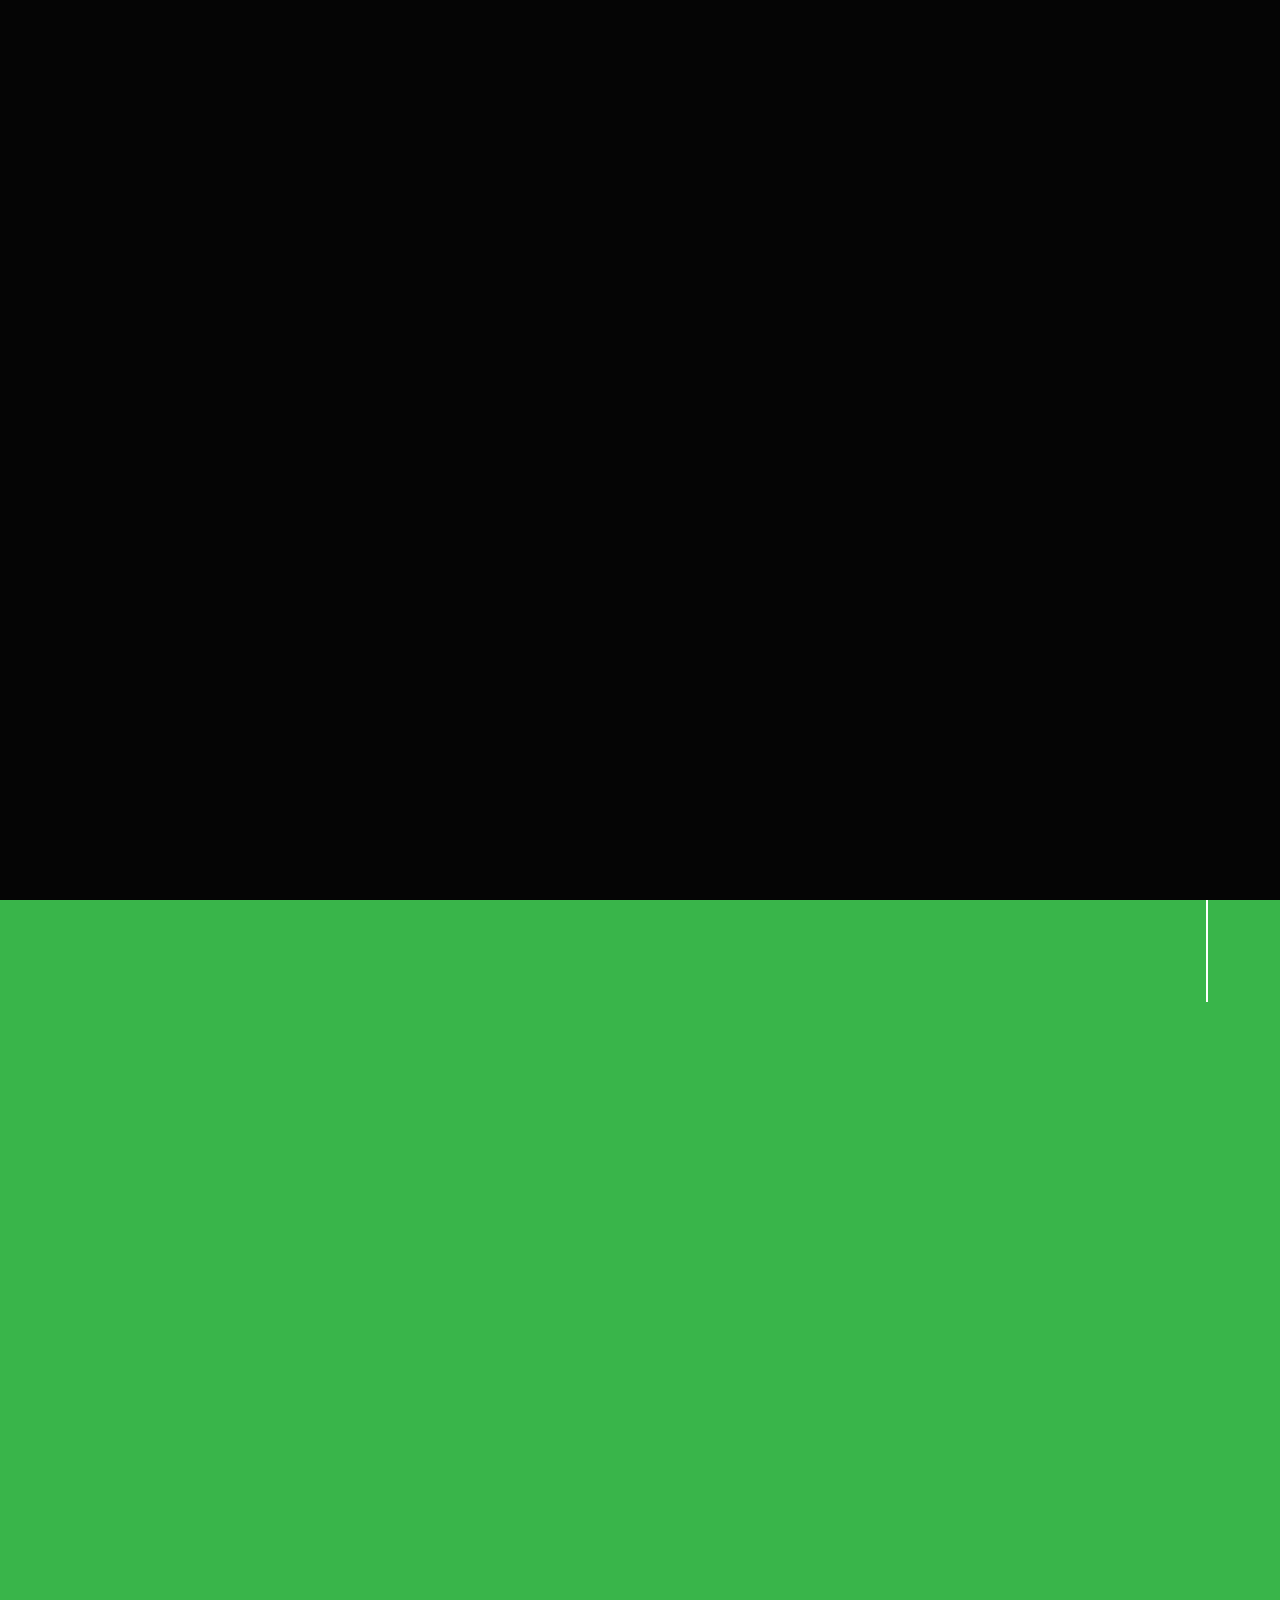
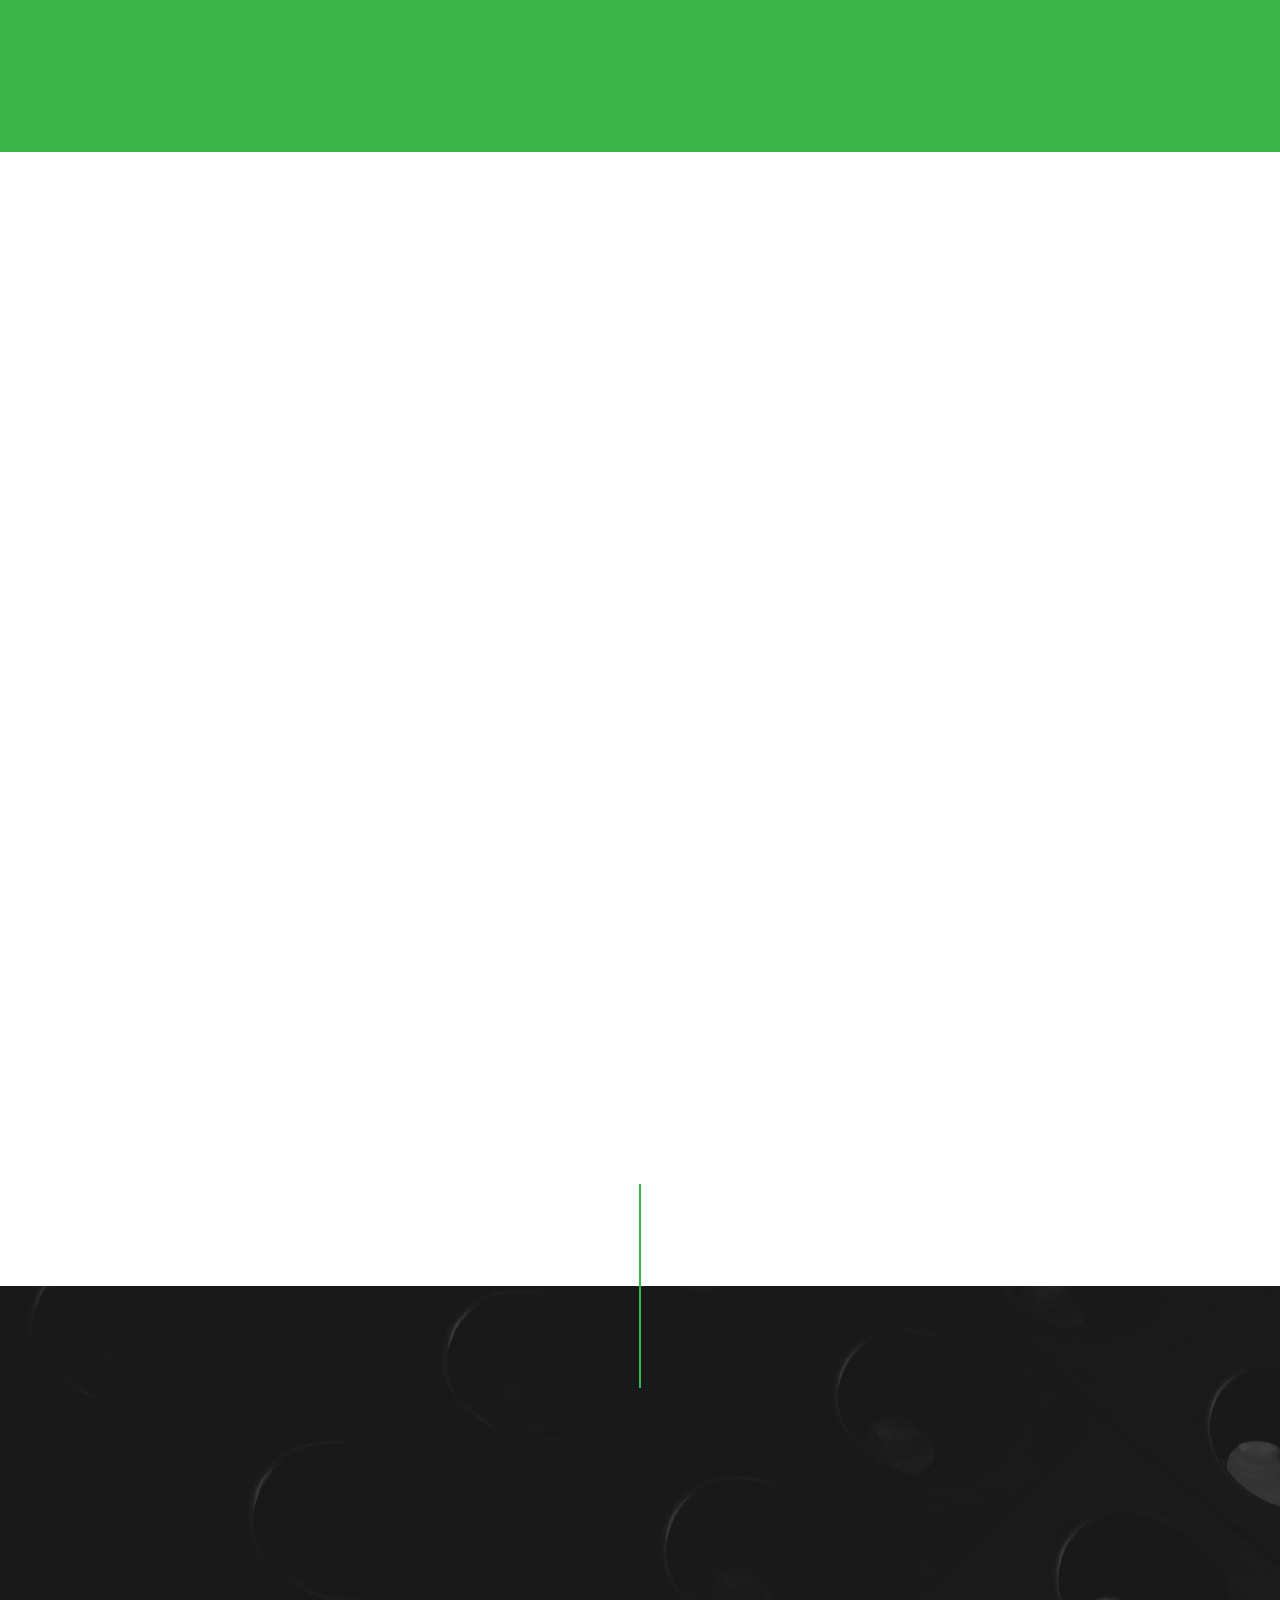
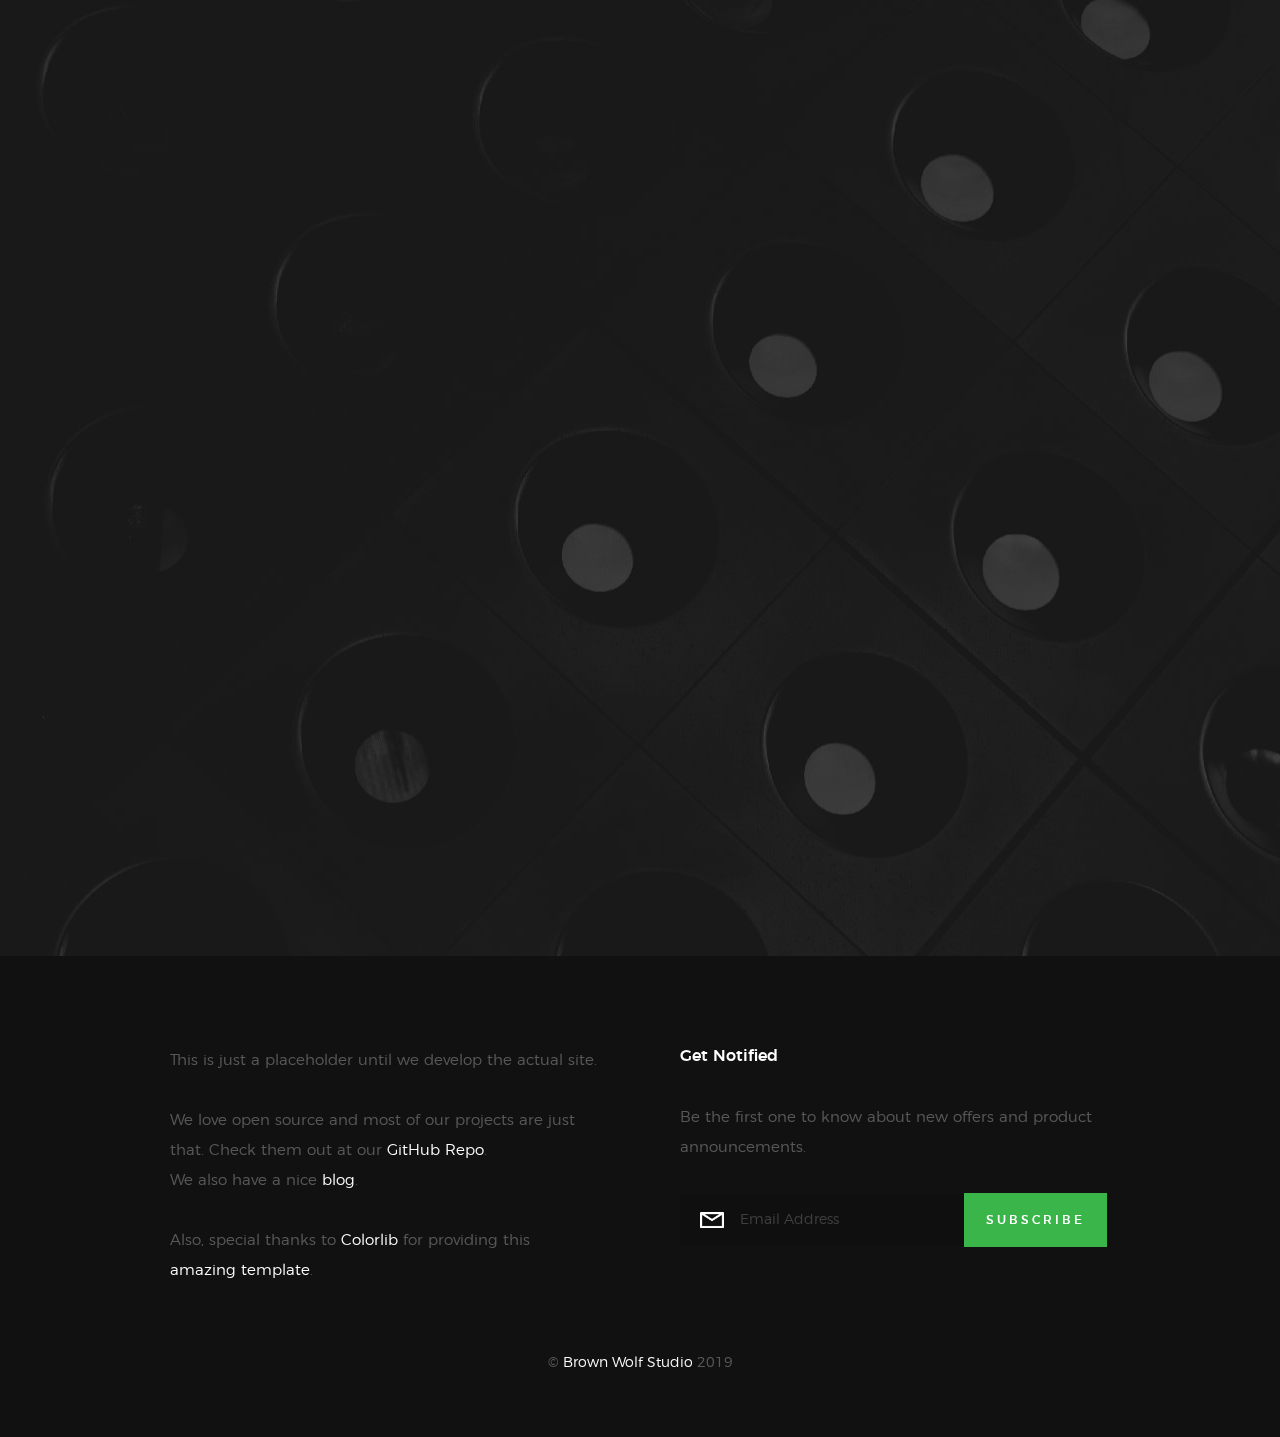
==== commit 66c7fc0d: "First Draft" ====
--- a/index.html
+++ b/index.html
@@ -7,16 +7,30 @@
 
 <head>
 
-    <!--- basic page needs
+    <!--- basic page needs & SEO stuff
     ================================================== -->
     <meta charset="utf-8">
+
+    <meta name="author" content="TheBinaryGuy">
+    <meta name="description" content="Brown Wolf Studio's Home Page">
+
+    <meta itemProp="name" content="Brown Wolf Studio" />
+    <meta itemProp="description" content="Brown Wolf Studio's Home Page" />
+
+    <meta property="og:url" content="https://brownwolfstudio.com" />
+    <meta property="og:type" content="website" />
+    <meta property="og:title" content="Brown Wolf Studio" />
+    <meta property="og:description" content="Brown Wolf Studio's Home Page" />
+
+    <meta name="twitter:card" content="summary_large_image" />
+    <meta name="twitter:title" content="Brown Wolf Studio" />
+    <meta name="twitter:description" content="Brown Wolf Studio's Home Page" />
+
     <title>Brown Wolf Studio</title>
-    <meta name="description" content="">
-    <meta name="author" content="">
 
     <!-- mobile specific metas
     ================================================== -->
-    <meta name="viewport" content="width=device-width, initial-scale=1">
+    <meta name="viewport" content="width=device-width, initial-scale=1.0">
 
     <!-- CSS
     ================================================== -->
@@ -42,11 +56,11 @@
     ================================================== -->
     <header class="s-header">
 
-        <div class="header-logo">
+        <!-- <div class="header-logo">
             <a class="site-logo" href="index.html">
                 <img src="images/logo.png" alt="Homepage">
             </a>
-        </div>
+        </div> -->
 
         <nav class="header-nav">
 
@@ -59,28 +73,20 @@
                     <li class="current"><a class="smoothscroll"  href="#home" title="home">Home</a></li>
                     <li><a class="smoothscroll"  href="#about" title="about">About</a></li>
                     <li><a class="smoothscroll"  href="#services" title="services">Services</a></li>
-                    <li><a class="smoothscroll"  href="#works" title="works">Works</a></li>
-                    <li><a class="smoothscroll"  href="#clients" title="clients">Clients</a></li>
                     <li><a class="smoothscroll"  href="#contact" title="contact">Contact</a></li>
                 </ul>
     
-                <p>Perspiciatis hic praesentium nesciunt. Et neque a dolorum <a href='#0'>voluptatem</a> porro iusto sequi veritatis libero enim. Iusto id suscipit veritatis neque reprehenderit.</p>
+                <!-- <p>Perspiciatis hic praesentium nesciunt. Et neque a dolorum <a href='#0'>voluptatem</a> porro iusto sequi veritatis libero enim. Iusto id suscipit veritatis neque reprehenderit.</p> -->
     
                 <ul class="header-nav__social">
                     <li>
-                        <a href="#"><i class="fa fa-facebook"></i></a>
+                        <a href="https://facebook.com/brownwolfstudios"><i class="fa fa-facebook"></i></a>
                     </li>
                     <li>
-                        <a href="#"><i class="fa fa-twitter"></i></a>
+                        <a href="https://twitter.com/brownwolfstudio"><i class="fa fa-twitter"></i></a>
                     </li>
                     <li>
-                        <a href="#"><i class="fa fa-instagram"></i></a>
-                    </li>
-                    <li>
-                        <a href="#"><i class="fa fa-behance"></i></a>
-                    </li>
-                    <li>
-                        <a href="#"><i class="fa fa-dribbble"></i></a>
+                        <a href="https://instagram.com/brownwolfstudio"><i class="fa fa-instagram"></i></a>
                     </li>
                 </ul>
 
@@ -107,14 +113,9 @@
 
             <div class="row home-content__main">
 
-                <h3>Welcome to Glint</h3>
-
-                <h1>
-                    We are a creative group <br>
-                    of people who design <br>
-                    influential brands and <br>
-                    digital experiences.
-                </h1>
+                
+                <h1>Brown Wolf Studio</h1>
+                <h3>Play Hard.</h3>
 
                 <div class="home-content__buttons">
                     <a href="#contact" class="smoothscroll btn btn--stroke">
@@ -140,19 +141,13 @@
 
         <ul class="home-social">
             <li>
-                <a href="#0"><i class="fa fa-facebook" aria-hidden="true"></i><span>Facebook</span></a>
+                <a href="https://facebook.com/brownwolfstudios"><i class="fa fa-facebook" aria-hidden="true"></i><span>Facebook</span></a>
             </li>
             <li>
-                <a href="#0"><i class="fa fa-twitter" aria-hidden="true"></i><span>Twiiter</span></a>
+                <a href="https://twitter.com/brownwolfstudio"><i class="fa fa-twitter" aria-hidden="true"></i><span>Twiiter</span></a>
             </li>
             <li>
-                <a href="#0"><i class="fa fa-instagram" aria-hidden="true"></i><span>Instagram</span></a>
-            </li>
-            <li>
-                <a href="#0"><i class="fa fa-behance" aria-hidden="true"></i><span>Behance</span></a>
-            </li>
-            <li>
-                <a href="#0"><i class="fa fa-dribbble" aria-hidden="true"></i><span>Dribbble</span></a>
+                <a href="https://instagram.com/brownwolfstudio"><i class="fa fa-instagram" aria-hidden="true"></i><span>Instagram</span></a>
             </li>
         </ul> 
         <!-- end home-social -->
@@ -166,15 +161,15 @@
 
         <div class="row section-header has-bottom-sep" data-aos="fade-up">
             <div class="col-full">
-                <h3 class="subhead subhead--dark">Hello There</h3>
-                <h1 class="display-1 display-1--light">We Are Glint</h1>
+                <h3 class="subhead subhead--dark">ABOUT</h3>
+                <h1 class="display-1 display-1--light">Brown Wolf Studio</h1>
             </div>
         </div> <!-- end section-header -->
 
         <div class="row about-desc" data-aos="fade-up">
             <div class="col-full">
                 <p>
-                Lorem ipsum dolor sit amet, consectetur adipisicing elit, sed do eiusmod tempor incididunt ut labore et dolore magna aliqua. Ut enim ad minim veniam, quis nostrud exercitation ullamco laboris nisi ut aliquip ex ea commodo consequat. Duis aute irure dolor in reprehenderit in voluptate velit esse cillum dolore eu fugiat nulla pariatur. Excepteur sint occaecat cupidatat non proident, sunt in culpa qui officia deserunt. 
+                    We are a brand new contracting agency who provides world class services, like full fledged CMS (headless and with UI), authentication integration, SPAs, desktop applications, android applications, PWAs and much more.
                 </p>
             </div>
         </div> <!-- end about-desc -->
@@ -182,20 +177,20 @@
         <div class="row about-stats stats block-1-4 block-m-1-2 block-mob-full" data-aos="fade-up">
                 
             <div class="col-block stats__col ">
-                <div class="stats__count">127</div>
-                <h5>Awards Received</h5>
+                <div class="stats__count">6</div>
+                <h5>Open Source Projects</h5>
             </div>
             <div class="col-block stats__col">
-                <div class="stats__count">1505</div>
+                <div class="stats__count">18</div>
+                <h5>Projects Completed</h5>
+            </div>
+            <div class="col-block stats__col">
+                <div class="stats__count">5</div>
+                <h5>Happy Clients</h5> 
+            </div>
+            <div class="col-block stats__col">
+                <div class="stats__count">800</div>
                 <h5>Cups of Coffee</h5>
-            </div>
-            <div class="col-block stats__col">
-                <div class="stats__count">109</div>
-                <h5>Projects Completed</h5>
-            </div>
-            <div class="col-block stats__col">
-                <div class="stats__count">102</div>
-                <h5>Happy Clients</h5> 
             </div>
 
         </div> <!-- end about-stats -->
@@ -212,7 +207,7 @@
         <div class="row section-header has-bottom-sep" data-aos="fade-up">
             <div class="col-full">
                 <h3 class="subhead">What We Do</h3>
-                <h1 class="display-2">We’ve got everything you need to launch and grow your business</h1>
+                <h1 class="display-2">We’ve got everything you need to grow your business</h1>
             </div>
         </div> <!-- end section-header -->
 
@@ -223,10 +218,9 @@
                     <i class="icon-paint-brush"></i>
                 </div>
                 <div class="service-text">
-                    <h3 class="h2">Brand Identity</h3>
-                    <p>Nemo cupiditate ab quibusdam quaerat impedit magni. Earum suscipit ipsum laudantium. 
-                    Quo delectus est. Maiores voluptas ab sit natus veritatis ut. Debitis nulla cumque veritatis.
-                    Sunt suscipit voluptas ipsa in tempora esse soluta sint.
+                    <h3 class="h2">Branding</h3>
+                    <p>
+                        From visiting cards to your own merch, we are your one stop solution. We provide design guidelines, full fledged branding and to top it all off we work closely with great designers who are at the top of their 'work-chain'. We also do design mock-ups, UI kits, landing pages, etc.
                     </p>
                 </div>
             </div>
@@ -236,23 +230,9 @@
                     <i class="icon-group"></i>
                 </div>
                 <div class="service-text">
-                    <h3 class="h2">Illustration</h3>
-                    <p>Nemo cupiditate ab quibusdam quaerat impedit magni. Earum suscipit ipsum laudantium. 
-                    Quo delectus est. Maiores voluptas ab sit natus veritatis ut. Debitis nulla cumque veritatis.
-                    Sunt suscipit voluptas ipsa in tempora esse soluta sint.
-                    </p>
-                </div>
-            </div>
-
-            <div class="col-block service-item" data-aos="fade-up">
-                <div class="service-icon">
-                    <i class="icon-megaphone"></i>
-                </div>  
-                <div class="service-text">
-                    <h3 class="h2">Marketing</h3>
-                    <p>Nemo cupiditate ab quibusdam quaerat impedit magni. Earum suscipit ipsum laudantium. 
-                    Quo delectus est. Maiores voluptas ab sit natus veritatis ut. Debitis nulla cumque veritatis.
-                    Sunt suscipit voluptas ipsa in tempora esse soluta sint.
+                    <h3 class="h2">Headless CMS</h3>
+                    <p>
+                        We also build on-demand Headless CMS using the greatest tech-stack on the face of the Earth which is Asp.Net Core, obviously. Joking aside it is a robust, battle tested stack backed by a tech giant and supported by one of the best communities in the world. We ship things like jwt auth, user management, policy based authorization, plugin support, etc. with your CMS, so you can show it off to your customers and friends.
                     </p>
                 </div>
             </div>
@@ -263,22 +243,8 @@
                 </div>
                 <div class="service-text">
                     <h3 class="h2">Web Design</h3>
-                    <p>Nemo cupiditate ab quibusdam quaerat impedit magni. Earum suscipit ipsum laudantium. 
-                    Quo delectus est. Maiores voluptas ab sit natus veritatis ut. Debitis nulla cumque veritatis.
-                    Sunt suscipit voluptas ipsa in tempora esse soluta sint.
-                    </p>
-                </div>
-            </div>
-
-            <div class="col-block service-item" data-aos="fade-up">
-                <div class="service-icon">
-                    <i class="icon-cube"></i>
-                </div>
-                <div class="service-text">
-                    <h3 class="h2">Packaging Design</h3>
-                    <p>Nemo cupiditate ab quibusdam quaerat impedit magni. Earum suscipit ipsum laudantium. 
-                    Quo delectus est. Maiores voluptas ab sit natus veritatis ut. Debitis nulla cumque veritatis.
-                    Sunt suscipit voluptas ipsa in tempora esse soluta sint.
+                    <p>
+                        Have a cool idea, but need a compeling web site? Coded an Api but need a hand in developing front-end for it? You're at the right place my friend, just hit us up and we can set up a meeting.
                     </p>
                 </div>
             </div>
@@ -287,9 +253,8 @@
                 <div class="service-icon"><i class="icon-lego-block"></i></div>
                 <div class="service-text">
                     <h3 class="h2">Web Development</h3>
-                    <p>Nemo cupiditate ab quibusdam quaerat impedit magni. Earum suscipit ipsum laudantium. 
-                    Quo delectus est. Maiores voluptas ab sit natus veritatis ut. Debitis nulla cumque veritatis.
-                    Sunt suscipit voluptas ipsa in tempora esse soluta sint.
+                    <p>
+                        You and your customers are bored of same old boring static website? Need some spice in the relationsip ;) Need a super cool SPA to attract new customers &amp; investors, say no more, just call or email us and we can discuss requirements.
                     </p>
                 </div>
             </div>
@@ -297,293 +262,6 @@
         </div> <!-- end services-list -->
 
     </section> <!-- end s-services -->
-
-
-    <!-- works
-    ================================================== -->
-    <section id='works' class="s-works">
-
-        <div class="intro-wrap">
-                
-            <div class="row section-header has-bottom-sep light-sep" data-aos="fade-up">
-                <div class="col-full">
-                    <h3 class="subhead">Recent Works</h3>
-                    <h1 class="display-2 display-2--light">We love what we do, check out some of our latest works</h1>
-                </div>
-            </div> <!-- end section-header -->
-
-        </div> <!-- end intro-wrap -->
-
-        <div class="row works-content">
-            <div class="col-full masonry-wrap">
-                <div class="masonry">
-    
-                    <div class="masonry__brick" data-aos="fade-up">
-                        <div class="item-folio">
-                                
-                            <div class="item-folio__thumb">
-                                <a href="images/portfolio/gallery/g-shutterbug.jpg" class="thumb-link" title="Shutterbug" data-size="1050x700">
-                                    <img src="images/portfolio/lady-shutterbug.jpg" 
-                                         srcset="images/portfolio/lady-shutterbug.jpg 1x, images/portfolio/lady-shutterbug@2x.jpg 2x" alt="">
-                                </a>
-                            </div>
-    
-                            <div class="item-folio__text">
-                                <h3 class="item-folio__title">
-                                    Shutterbug
-                                </h3>
-                                <p class="item-folio__cat">
-                                    Branding
-                                </p>
-                            </div>
-    
-                            <a href="https://www.behance.net/" class="item-folio__project-link" title="Project link">
-                                <i class="icon-link"></i>
-                            </a>
-    
-                            <div class="item-folio__caption">
-                                <p>Vero molestiae sed aut natus excepturi. Et tempora numquam. Temporibus iusto quo.Unde dolorem corrupti neque nisi.</p>
-                            </div>
-    
-                        </div>
-                    </div> <!-- end masonry__brick -->
-
-                    <div class="masonry__brick" data-aos="fade-up">
-                        <div class="item-folio">
-                                
-                            <div class="item-folio__thumb">
-                                <a href="images/portfolio/gallery/g-woodcraft.jpg" class="thumb-link" title="Woodcraft" data-size="1050x700">
-                                    <img src="images/portfolio/woodcraft.jpg" 
-                                         srcset="images/portfolio/woodcraft.jpg 1x, images/portfolio/woodcraft@2x.jpg 2x" alt="">
-                                </a>
-                            </div>
-    
-                            <div class="item-folio__text">
-                                <h3 class="item-folio__title">
-                                    Woodcraft
-                                </h3>
-                                <p class="item-folio__cat">
-                                    Web Design
-                                </p>
-                            </div>
-    
-                            <a href="https://www.behance.net/" class="item-folio__project-link" title="Project link">
-                                <i class="icon-link"></i>
-                            </a>
-    
-                            <div class="item-folio__caption">
-                                <p>Vero molestiae sed aut natus excepturi. Et tempora numquam. Temporibus iusto quo.Unde dolorem corrupti neque nisi.</p>
-                            </div>
-    
-                        </div>
-                    </div> <!-- end masonry__brick -->
-    
-                    <div class="masonry__brick" data-aos="fade-up">
-                        <div class="item-folio">
-                                
-                            <div class="item-folio__thumb">
-                                <a href="images/portfolio/gallery/g-beetle.jpg" class="thumb-link" title="The Beetle Car" data-size="1050x700">
-                                    <img src="images/portfolio/the-beetle.jpg"
-                                         srcset="images/portfolio/the-beetle.jpg 1x, images/portfolio/the-beetle@2x.jpg 2x" alt="">
-                                </a>
-                            </div>
-    
-                            <div class="item-folio__text">
-                                <h3 class="item-folio__title">
-                                    The Beetle
-                                </h3>
-                                <p class="item-folio__cat">
-                                    Web Development
-                                </p>
-                            </div>
-    
-                            <a href="https://www.behance.net/" class="item-folio__project-link" title="Project link">
-                                <i class="icon-link"></i>
-                            </a>
-    
-                            <div class="item-folio__caption">
-                                <p>Vero molestiae sed aut natus excepturi. Et tempora numquam. Temporibus iusto quo.Unde dolorem corrupti neque nisi.</p>
-                            </div>
-    
-                        </div>
-                    </div> <!-- end masonry__brick -->
-    
-                    <div class="masonry__brick" data-aos="fade-up">
-                        <div class="item-folio">
-                                
-                            <div class="item-folio__thumb">
-                                <a href="images/portfolio/gallery/g-grow-green.jpg" class="thumb-link" title="Grow Green" data-size="1050x700">
-                                    <img src="images/portfolio/grow-green.jpg" 
-                                         srcset="images/portfolio/grow-green.jpg 1x, images/portfolio/grow-green@2x.jpg 2x" alt="">
-                                </a>
-                            </div>
-    
-                            <div class="item-folio__text">
-                                <h3 class="item-folio__title">
-                                    Grow Green
-                                </h3>
-                                <p class="item-folio__cat">
-                                    Branding
-                                </p>
-                            </div>
-    
-                            <a href="https://www.behance.net/" class="item-folio__project-link" title="Project link">
-                                <i class="icon-link"></i>
-                            </a>
-    
-                            <div class="item-folio__caption">
-                                <p>Vero molestiae sed aut natus excepturi. Et tempora numquam. Temporibus iusto quo.Unde dolorem corrupti neque nisi.</p>
-                            </div>
-    
-                        </div>
-                    </div> <!-- end masonry__brick -->
-
-                    <div class="masonry__brick" data-aos="fade-up">
-                        <div class="item-folio">
-                                
-                            <div class="item-folio__thumb">
-                                <a href="images/portfolio/gallery/g-guitarist.jpg" class="thumb-link" title="Guitarist" data-size="1050x700">
-                                    <img src="images/portfolio/guitarist.jpg" 
-                                         srcset="images/portfolio/guitarist.jpg 1x, images/portfolio/guitarist@2x.jpg 2x" alt="">
-                                </a>
-                            </div>
-    
-                            <div class="item-folio__text">
-                                <h3 class="item-folio__title">
-                                    Guitarist
-                                </h3>
-                                <p class="item-folio__cat">
-                                    Web Design
-                                </p>
-                            </div>
-    
-                            <a href="https://www.behance.net/" class="item-folio__project-link" title="Project link">
-                                <i class="icon-link"></i>
-                            </a>
-    
-                            <div class="item-folio__caption">
-                                <p>Vero molestiae sed aut natus excepturi. Et tempora numquam. Temporibus iusto quo.Unde dolorem corrupti neque nisi.</p>
-                            </div>
-    
-                        </div>
-                    </div> <!-- end masonry__brick -->
-    
-                    <div class="masonry__brick" data-aos="fade-up">
-                        <div class="item-folio">
-                                
-                            <div class="item-folio__thumb">
-                                <a href="images/portfolio/gallery/g-palmeira.jpg" class="thumb-link" title="Palmeira" data-size="1050x700">
-                                    <img src="images/portfolio/palmeira.jpg"
-                                         srcset="images/portfolio/palmeira.jpg 1x, images/portfolio/palmeira@2x.jpg 2x" alt="">
-                                </a>
-                            </div>
-    
-                            <div class="item-folio__text">
-                                <h3 class="item-folio__title">
-                                    Palmeira
-                                </h3>
-                                <p class="item-folio__cat">
-                                    Web Design
-                                </p>
-                            </div>
-    
-                            <a href="https://www.behance.net/" class="item-folio__project-link" title="Project link">
-                                <i class="icon-link"></i>
-                            </a>
-    
-                            <div class="item-folio__caption">
-                                <p>Vero molestiae sed aut natus excepturi. Et tempora numquam. Temporibus iusto quo.Unde dolorem corrupti neque nisi.</p>
-                            </div>
-    
-                        </div>
-                    </div> <!-- end masonry__brick -->
-
-                </div> <!-- end masonry -->
-            </div> <!-- end col-full -->
-        </div> <!-- end works-content -->
-
-    </section> <!-- end s-works -->
-
-
-    <!-- clients
-    ================================================== -->
-    <section id="clients" class="s-clients">
-
-        <div class="row section-header" data-aos="fade-up">
-            <div class="col-full">
-                <h3 class="subhead">Our Clients</h3>
-                <h1 class="display-2">Glint has been honored to
-                partner up with these clients</h1>
-            </div>
-        </div> <!-- end section-header -->
-
-        <div class="row clients-outer" data-aos="fade-up">
-            <div class="col-full">
-                <div class="clients">
-                    
-                    <a href="#0" title="" class="clients__slide"><img src="images/clients/apple.png" /></a>
-                    <a href="#0" title="" class="clients__slide"><img src="images/clients/atom.png" /></a>
-                    <a href="#0" title="" class="clients__slide"><img src="images/clients/blackberry.png" /></a>
-                    <a href="#0" title="" class="clients__slide"><img src="images/clients/dropbox.png" /></a>
-                    <a href="#0" title="" class="clients__slide"><img src="images/clients/envato.png" /></a>
-                    <a href="#0" title="" class="clients__slide"><img src="images/clients/firefox.png" /></a>
-                    <a href="#0" title="" class="clients__slide"><img src="images/clients/joomla.png" /></a>
-                    <a href="#0" title="" class="clients__slide"><img src="images/clients/magento.png" /></a>
-                     
-                </div> <!-- end clients -->
-            </div> <!-- end col-full -->
-        </div> <!-- end clients-outer -->
-
-        <div class="row clients-testimonials" data-aos="fade-up">
-            <div class="col-full">
-                <div class="testimonials">
-
-                    <div class="testimonials__slide">
-
-                        <p>Qui ipsam temporibus quisquam vel. Maiores eos cumque distinctio nam accusantium ipsum. 
-                        Laudantium quia consequatur molestias delectus culpa facere hic dolores aperiam. Accusantium quos qui praesentium corpori.
-                        Excepturi nam cupiditate culpa doloremque deleniti repellat.</p>
-
-                        <img src="images/avatars/user-01.jpg" alt="Author image" class="testimonials__avatar">
-                        <div class="testimonials__info">
-                            <span class="testimonials__name">Tim Cook</span> 
-                            <span class="testimonials__pos">CEO, Apple</span>
-                        </div>
-
-                    </div>
-
-                    <div class="testimonials__slide">
-                        
-                        <p>Excepturi nam cupiditate culpa doloremque deleniti repellat. Veniam quos repellat voluptas animi adipisci.
-                        Nisi eaque consequatur. Quasi voluptas eius distinctio. Atque eos maxime. Qui ipsam temporibus quisquam vel.</p>
-
-                        <img src="images/avatars/user-05.jpg" alt="Author image" class="testimonials__avatar">
-                        <div class="testimonials__info">
-                            <span class="testimonials__name">Sundar Pichai</span> 
-                            <span class="testimonials__pos">CEO, Google</span>
-                        </div>
-
-                    </div>
-
-                    <div class="testimonials__slide">
-                        
-                        <p>Repellat dignissimos libero. Qui sed at corrupti expedita voluptas odit. Nihil ea quia nesciunt. Ducimus aut sed ipsam.  
-                        Autem eaque officia cum exercitationem sunt voluptatum accusamus. Quasi voluptas eius distinctio.</p>
-
-                        <img src="images/avatars/user-02.jpg" alt="Author image" class="testimonials__avatar">
-                        <div class="testimonials__info">
-                            <span class="testimonials__name">Satya Nadella</span> 
-                            <span class="testimonials__pos">CEO, Microsoft</span>
-                        </div>
-
-                    </div>
-
-                </div><!-- end testimonials -->
-                
-            </div> <!-- end col-full -->
-        </div> <!-- end client-testimonials -->
-
-    </section> <!-- end s-clients -->
 
 
     <!-- contact
@@ -654,46 +332,29 @@
                     <h3 class="h6 hide-on-fullwidth">Contact Info</h3>
 
                     <div class="cinfo">
-                        <h5>Where to Find Us</h5>
-                        <p>
-                            1600 Amphitheatre Parkway<br>
-                            Mountain View, CA<br>
-                            94043 US
-                        </p>
-                    </div>
-
-                    <div class="cinfo">
                         <h5>Email Us At</h5>
                         <p>
-                            contact@glintsite.com<br>
-                            info@glintsite.com
+                            <a href="mailto:contact@brownwolfstudio.com">contact@brownwolfstudio.com</a>
                         </p>
                     </div>
 
                     <div class="cinfo">
                         <h5>Call Us At</h5>
                         <p>
-                            Phone: (+63) 555 1212<br>
-                            Mobile: (+63) 555 0100<br>
-                            Fax: (+63) 555 0101
+                            Mobile: <a href="tel:969-158-5820">(+91) 969 158 5820</a><br>
+                            Mobile: <a href="tel:999-830-6730">(+91) 999 930 6730</a><br>
                         </p>
                     </div>
 
                     <ul class="contact-social">
                         <li>
-                            <a href="#"><i class="fa fa-facebook" aria-hidden="true"></i></a>
+                            <a href="https://facebook.com/brownwolfstudios"><i class="fa fa-facebook" aria-hidden="true"></i></a>
                         </li>
                         <li>
-                            <a href="#"><i class="fa fa-twitter" aria-hidden="true"></i></a>
+                            <a href="https://twitter.com/brownwolfstudio"><i class="fa fa-twitter" aria-hidden="true"></i></a>
                         </li>
                         <li>
-                            <a href="#"><i class="fa fa-instagram" aria-hidden="true"></i></a>
-                        </li>
-                        <li>
-                            <a href="#"><i class="fa fa-behance" aria-hidden="true"></i></a>
-                        </li>
-                        <li>
-                            <a href="#"><i class="fa fa-dribbble" aria-hidden="true"></i></a>
+                            <a href="https://instagram.com/brownwolfstudio"><i class="fa fa-instagram" aria-hidden="true"></i></a>
                         </li>
                     </ul> <!-- end contact-social -->
 
@@ -713,15 +374,18 @@
 
             <div class="col-six tab-full left footer-desc">
 
-                <div class="footer-logo"></div>
-                Proin eget tortor risus. Mauris blandit aliquet elit, eget tincidunt nibh pulvinar a. Praesent sapien massa, convallis a pellentesque nec, egestas non nisi. Mauris blandit aliquet elit, eget tincidunt nibh pulvinar a. Nulla porttitor accumsan tincidunt. Nulla porttitor accumsan tincidunt. Quaerat voluptas autem necessitatibus vitae aut.
+                
+                This is just a placeholder until we develop the actual site.<br /><br />
+                We love open source and most of our projects are just that. Check them out at our <a href="https://github.com/BrownWolfStudio">GitHub Repo</a>.<br />
+                We also have a nice <a href="https://blog.brownwolfstudio.com">blog</a>.<br /><br />
+                Also, special thanks to <a href="https://colorlib.com">Colorlib</a> for providing this <a href="https://colorlib.com/wp/template/glint/">amazing template</a>.
 
             </div>
 
             <div class="col-six tab-full right footer-subscribe">
 
                 <h4>Get Notified</h4>
-                <p>Quia quo qui sed odit. Quaerat voluptas autem necessitatibus vitae aut non alias sed quia. Ut itaque enim optio ut excepturi deserunt iusto porro.</p>
+                <p>Be the first one to know about new offers and product announcements.</p>
 
                 <div class="subscribe-form">
                     <form id="mc-form" class="group" novalidate="true">
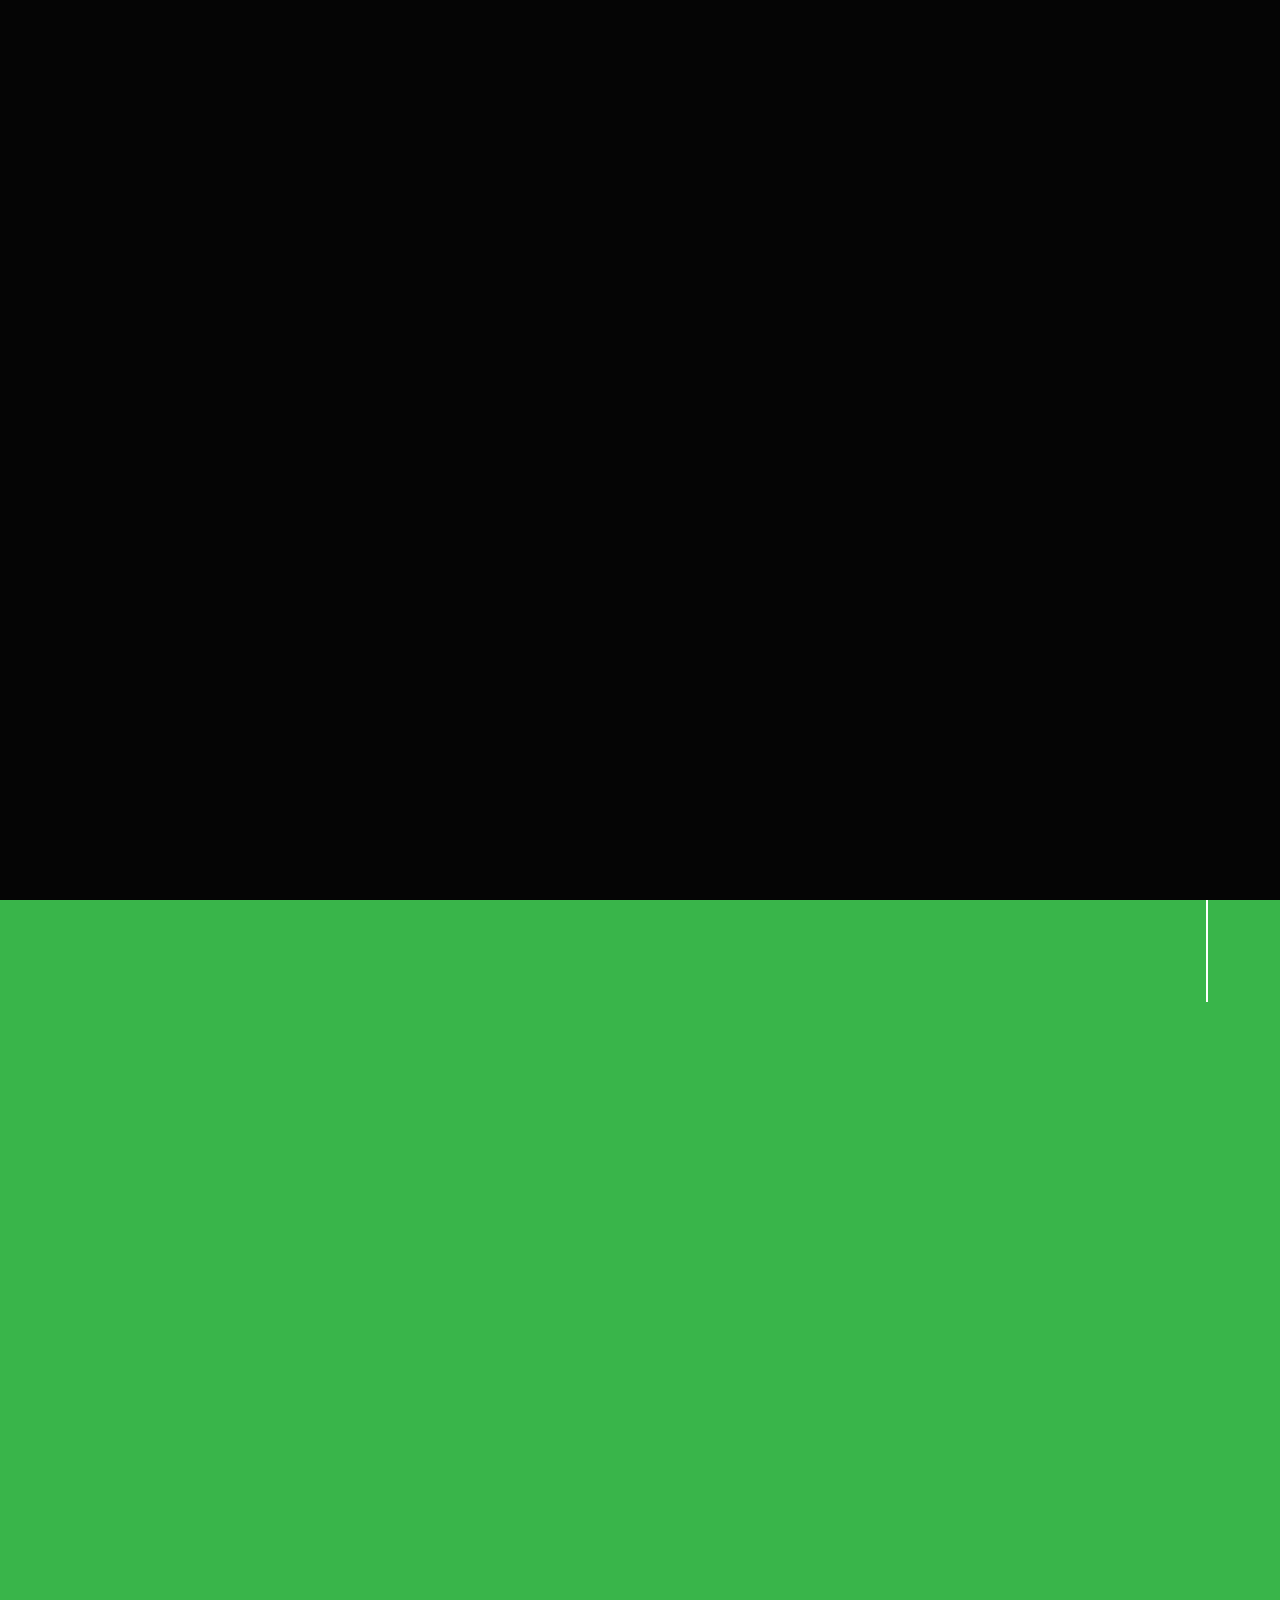
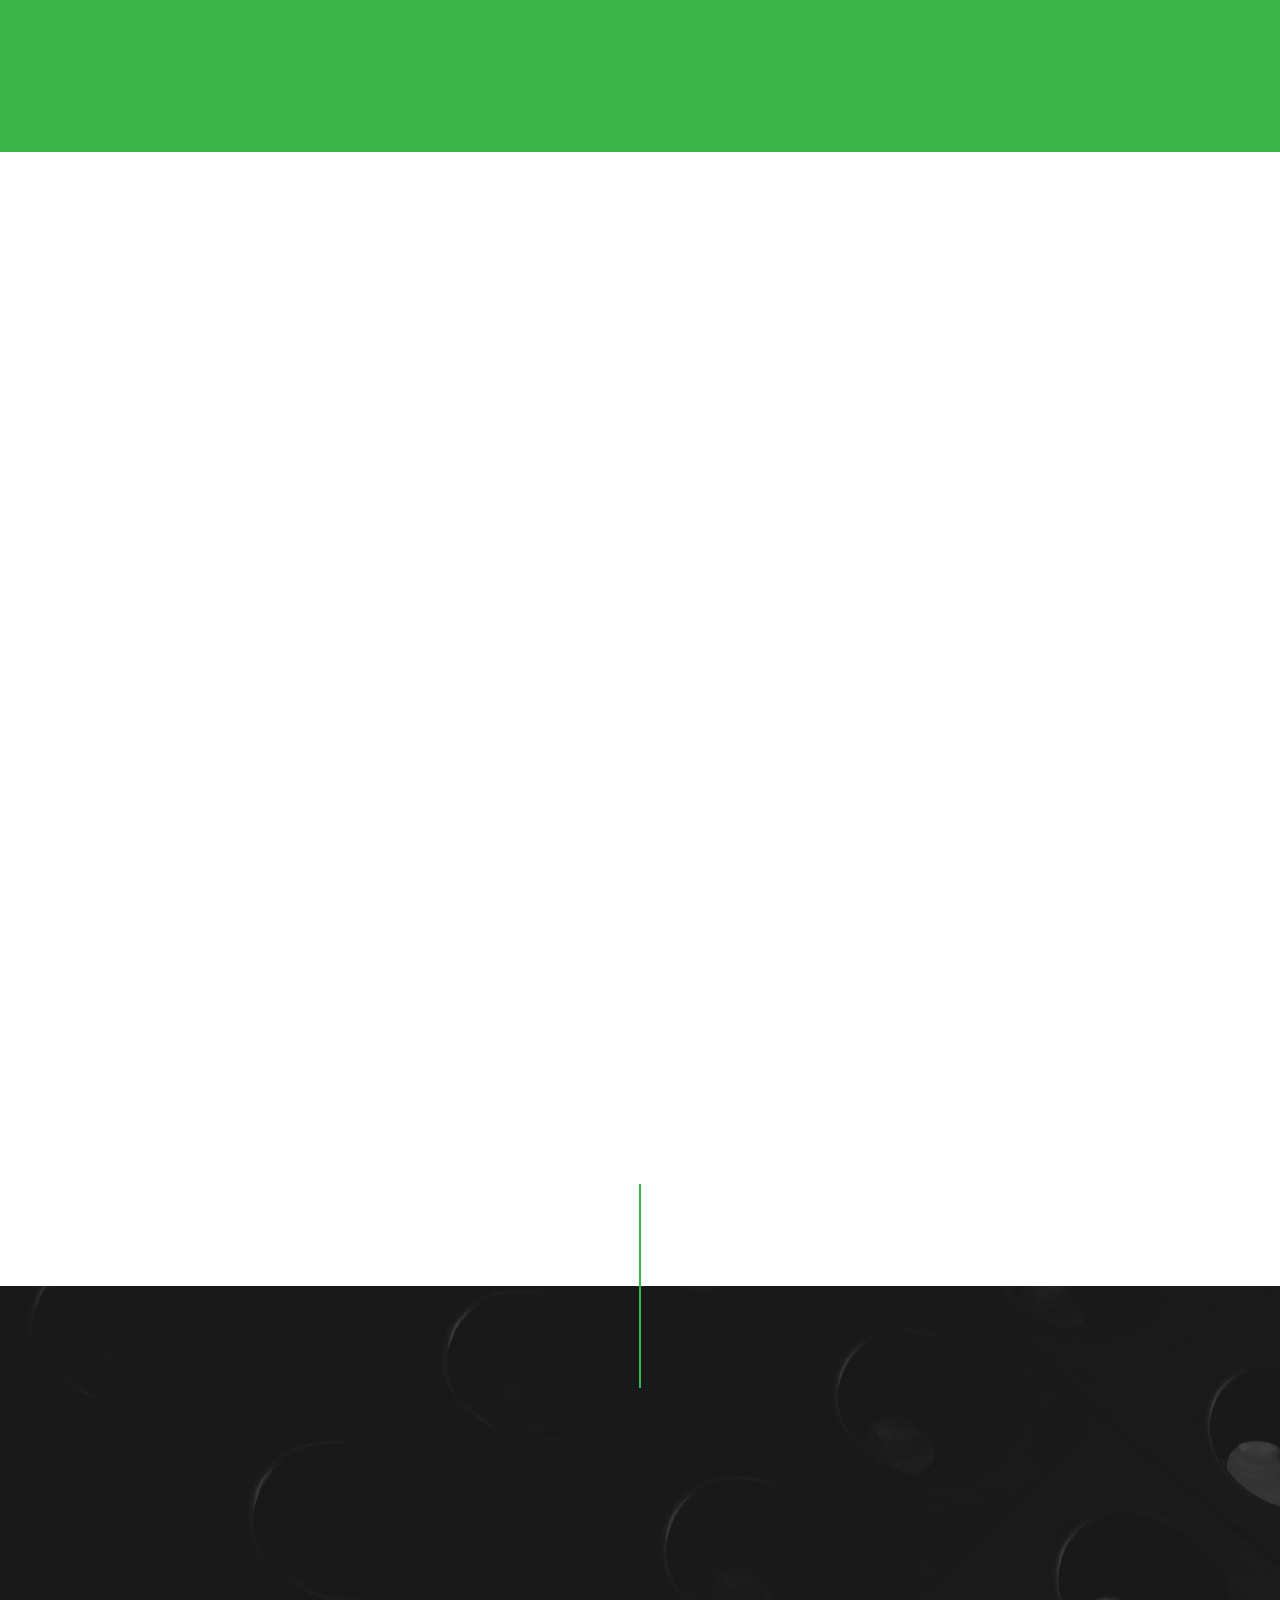
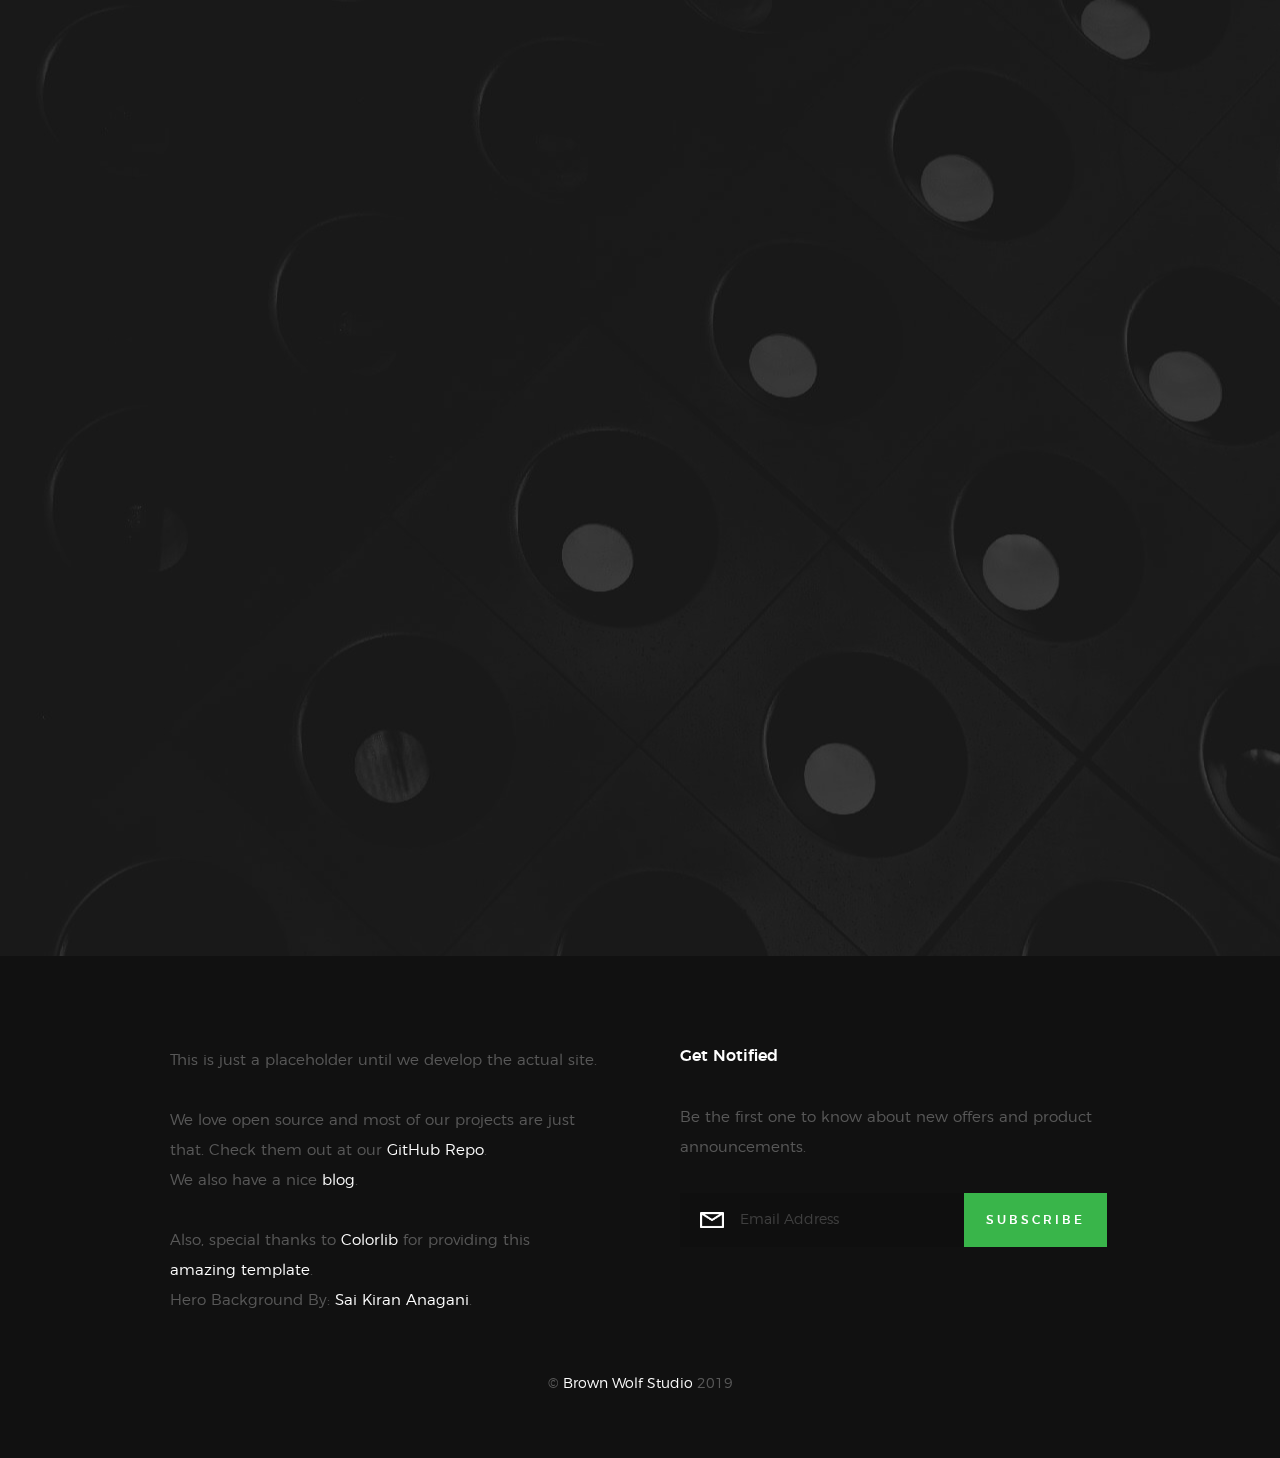
==== commit 7a9cb0b7: "Added Unsplash Credits." ====
--- a/index.html
+++ b/index.html
@@ -378,7 +378,8 @@
                 This is just a placeholder until we develop the actual site.<br /><br />
                 We love open source and most of our projects are just that. Check them out at our <a href="https://github.com/BrownWolfStudio">GitHub Repo</a>.<br />
                 We also have a nice <a href="https://blog.brownwolfstudio.com">blog</a>.<br /><br />
-                Also, special thanks to <a href="https://colorlib.com">Colorlib</a> for providing this <a href="https://colorlib.com/wp/template/glint/">amazing template</a>.
+                Also, special thanks to <a href="https://colorlib.com">Colorlib</a> for providing this <a href="https://colorlib.com/wp/template/glint/">amazing template</a>.<br />
+                Hero Background By: <a href="https://unsplash.com/photos/5Ntkpxqt54Y">Sai Kiran Anagani</a>.
 
             </div>
 
